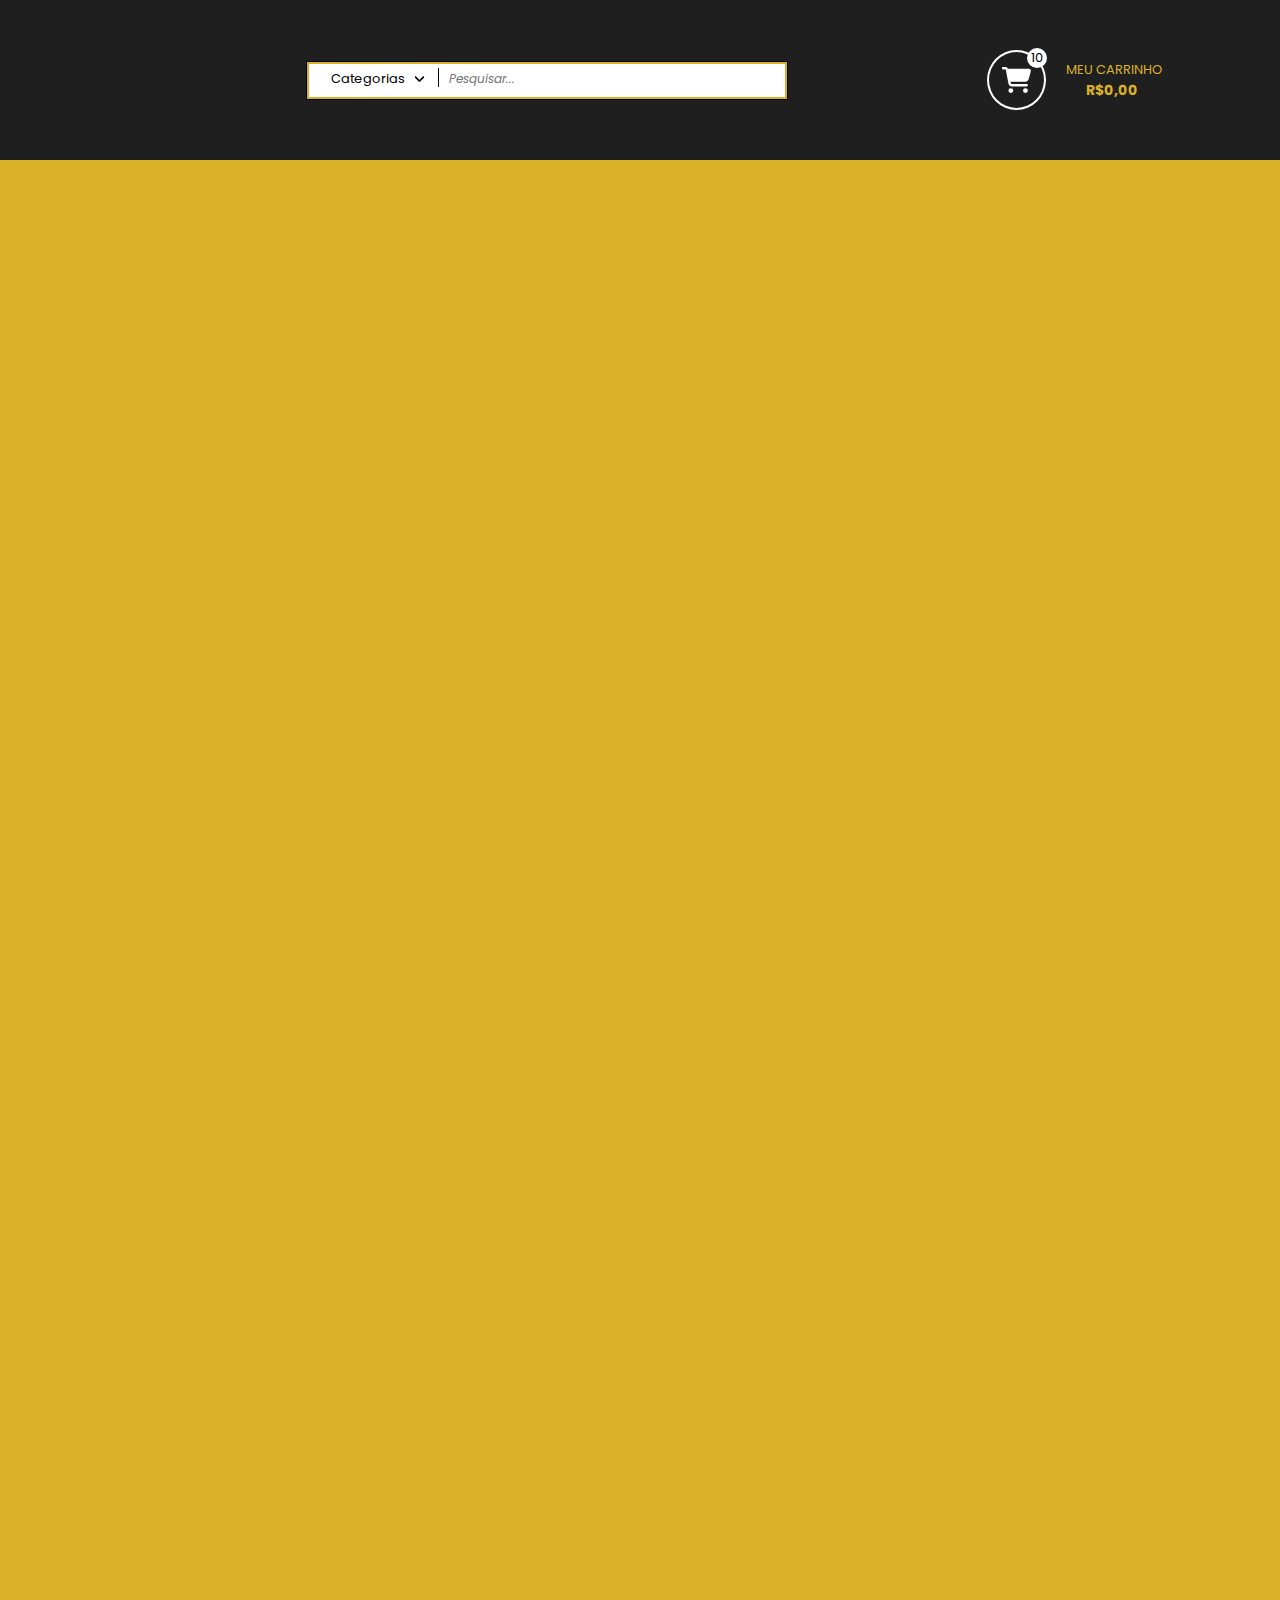
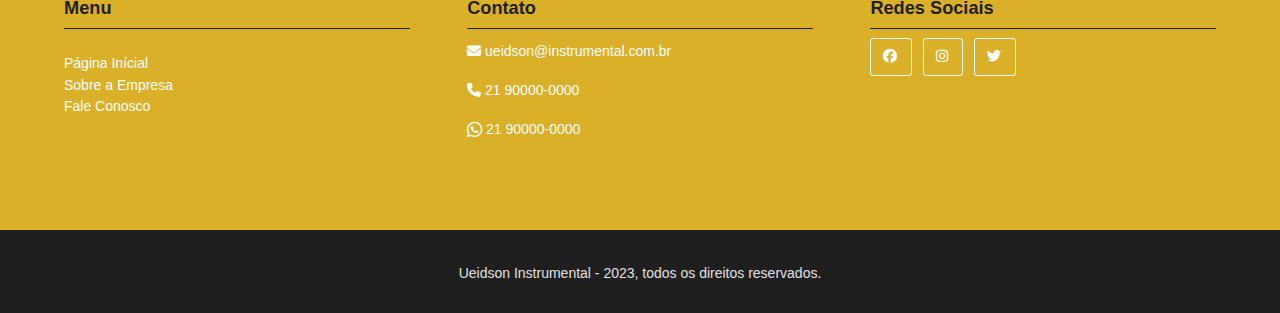
==== index.html @ 1f2bffe8 "Add files via upload" ====
<!DOCTYPE html>
<html lang="pt-BR">
<head>
    <meta charset="UTF-8">
    <meta name="viewport" content="width=device-width, initial-scale=1.0">
    <title>UEIDSON Instrumental</title>
    <link rel="stylesheet" href="navbar.css">
    <link rel="stylesheet" href="footer.css">
    <link rel="stylesheet" href="https://cdnjs.cloudflare.com/ajax/libs/font-awesome/6.4.2/css/all.min.css">

</head>
<body>

  <!-- NAVBAR -->
    <header class="container-navbar">
      <nav class="navbar">
        <ul class="navbar-container-list">
          <li class="navbar-list navbar-logo">
            <img src="/imgs/logo1.jpg" class="logo" alt="">
          </li>
          <li class="navbar-list search-navbar">
            <div class="categories">
              <span class="category">
                Categorias
                <svg xmlns="http://www.w3.org/2000/svg" height="1em" viewBox="0 0 448 512" class="arrow-down-svg"><!--! Font Awesome Free 6.4.2 by @fontawesome - https://fontawesome.com License - https://fontawesome.com/license (Commercial License) Copyright 2023 Fonticons, Inc. --><path d="M201.4 342.6c12.5 12.5 32.8 12.5 45.3 0l160-160c12.5-12.5 12.5-32.8 0-45.3s-32.8-12.5-45.3 0L224 274.7 86.6 137.4c-12.5-12.5-32.8-12.5-45.3 0s-12.5 32.8 0 45.3l160 160z"/></svg>
              </span>
              <span class="bar"></span>
            </div>
            <input type="text" class="input-search-navbar" placeholder="Pesquisar...">
            <div class="categories-dropdown">
              <ul class="container-categories-list">

              </ul>
            </div>
          </li>

          <li class="navbar-list navbar-cart">
            <div class="container-cart">
              <svg xmlns="http://www.w3.org/2000/svg" class="cart" viewBox="0 0 576 512">
                <path d="M0 24C0 10.7 10.7 0 24 0H69.5c22 0 41.5 12.8 50.6 32h411c26.3 0 45.5 25 38.6 50.4l-41 152.3c-8.5 31.4-37 53.3-69.5 53.3H170.7l5.4 28.5c2.2 11.3 12.1 19.5 23.6 19.5H488c13.3 0 24 10.7 24 24s-10.7 24-24 24H199.7c-34.6 0-64.3-24.6-70.7-58.5L77.4 54.5c-.7-3.8-4-6.5-7.9-6.5H24C10.7 48 0 37.3 0 24zM128 464a48 48 0 1 1 96 0 48 48 0 1 1 -96 0zm336-48a48 48 0 1 1 0 96 48 48 0 1 1 0-96z" fill="white" />
              </svg>

              <span class="navbar-cart-value">10</span>
            </div>
            <div class="container-text-cart">
              <span class="text-cart">MEU CARRINHO</span>
              <span class="text-value">R$0,00</span>
            </div>
          </li>

          <li class="navbar-list dropdown">
            <svg xmlns="http://www.w3.org/2000/svg" viewBox="0 0 448 512" class="burguer" >
              <path d="M0 96C0 78.3 14.3 64 32 64H416c17.7 0 32 14.3 32 32s-14.3 32-32 32H32C14.3 128 0 113.7 0 96zM0 256c0-17.7 14.3-32 32-32H416c17.7 0 32 14.3 32 32s-14.3 32-32 32H32c-17.7 0-32-14.3-32-32zM448 416c0 17.7-14.3 32-32 32H32c-17.7 0-32-14.3-32-32s14.3-32 32-32H416c17.7 0 32 14.3 32 32z" />
            </svg>

            <svg xmlns="http://www.w3.org/2000/svg" class="close" viewBox="0 0 384 512">
              <path d="M342.6 150.6c12.5-12.5 12.5-32.8 0-45.3s-32.8-12.5-45.3 0L192 210.7 86.6 105.4c-12.5-12.5-32.8-12.5-45.3 0s-12.5 32.8 0 45.3L146.7 256 41.4 361.4c-12.5 12.5-12.5 32.8 0 45.3s32.8 12.5 45.3 0L192 301.3 297.4 406.6c12.5 12.5 32.8 12.5 45.3 0s12.5-32.8 0-45.3L237.3 256 342.6 150.6z"/>
            </svg>

          </li>

          <ul class="dropdown-content">
              <li><a href="/index.html">Item 1</a></li>
              <li><a href="#">Item 2</a></li>
              <li><a href="#">Item 3</a></li>
          </ul>
        </ul>
      </nav>
    </header>

    <!-- MAIN -->
    <main></main>

    <!-- FOOTER -->

    <footer class="main_footer container">

      <div class="content">

          <div class="colfooter">

              <h3 class="titleFooter"> Menu</h3>

              <ul>

                <li><a href="#" title="Página Inícial">Página Inícial</a></li>
                <li><a href="#" title="Sobre a Empresa">Sobre a Empresa</a></li>
                <li><a href="#" title="Fale Conosco">Fale Conosco</a></li>

              </ul>

          </div><!--Col Footer 1-->

          <div class="colfooter">

             <h3 class="titleFooter"> Contato</h3>
             <p><i class="fa-solid fa-envelope"></i> ueidson@instrumental.com.br</p>
             <p><i class="fa-solid fa-phone"></i> 21 90000-0000</p>
             <p><i class="fa-brands fa-whatsapp fa-lg"></i> 21 90000-0000</p>

          </div><!--Col Footer 2-->

          <div class="colfooter">

             <h3 class="titleFooter"> Redes Sociais</h3>

             <a href="#" class="botao"><span> <i class="fa-brands fa-facebook"></i> </span></a>
             <a href="#" class="botao"><span> <i class="fa-brands fa-instagram"></i> </span></a>
             <a href="#" class="botao"><span> <i class="fa-brands fa-twitter"></i> </span></a>

          </div><!--Col Footer 3-->

          <div class="clear"></div>

      </div><!--Contant-->
      <div class="main_footer_copy">

      <p class="m-b-footer">
        Ueidson Instrumental - 2023, todos os direitos reservados.
      </p>
      </div>
  </footer>

  <script src="navbar.js"></script>
  <script src="data_navbar.js"></script>
</body>
</html>
---- navbar.css ----
@import url('https://fonts.googleapis.com/css2?family=Poppins:ital,wght@0,400;0,500;0,600;1,300&display=swap');

body {
  padding: 0;
  margin: 0;
  text-decoration: none;
  list-style: none;
  font-family: 'Poppins';
  position: relative;
  background-color: #1f1f1f;
}

body::-webkit-scrollbar {
  width: 8px; /* Largura da barra de rolagem */
}

body::-webkit-scrollbar-thumb {
  background-color: white; /* Cor do "thumb" da barra de rolagem */
  border-radius: 4px; /* Arredondamento do "thumb" */
}

body::-webkit-scrollbar-track {
  background-color: #bcbcbc; /* Cor da trilha da barra de rolagem */
}


html {
  transition: transform 0.3s ease-in-out;
}


main {
  background-color: #dab028;
  width: 100%;
  height: 150vh;
}

/*
  colors
  #dab028
  #1f1f1f
*/


.container-navbar {
  width: 100%;
  display: flex;
  background-color: #1f1f1f;
}

.navbar {
  width: 100%;
}

.navbar-container-list {
  list-style: none;
  display: flex;
  align-items: center;
  margin: 0;
  justify-content: space-around;
  padding: 15px;
  height: 130px;
}

.navbar-list {
  color: #dab028;
}

.navbar-list > a {
  text-decoration: none;
  color: #dab028;
}



/* LOGO */

.logo {
  font-size: 15px;
  cursor: pointer;
  color: #dab028;
  max-width: 150px;
  max-height: 120px;
  overflow: hidden;
}




/* SEARCH INPUT */

.input-search-navbar {
  height: 30px;
  width: 300px;
  padding: 0 36px 3px 140px;
  border: 2px solid #dab028;
  outline: 1px solid black;
  font-size: 12px;
  font-family: "Poppins";
  font-style: italic;
}

.input-search-navbar::placeholder {
  font-family: "Poppins";
  font-style: italic;
}

.search-navbar {
  display: flex;
  position: relative;
  flex-direction: column;
}

.search-navbar::after {
  content: '';
  background-image: url('/imgs/search.svg');
  padding: 10.8px;
  position: absolute;
  top: 6px;
  right: 2%;
  cursor: pointer;
  fill: rgb(109, 109, 109);
}

.input-search-navbar:focus {
  border: 2px solid black;
  outline: 1px solid #dab028;
}

.categories {
  position: absolute;
  color: black;
  display: flex;
  align-items: center;
  padding: 7px 22px 7px 14px;
  width: 95px;
  border-radius: 5px;
  font-size: 13px;
  outline: none;
  cursor: pointer;
}

.category {
  position: relative;
  display: flex;
  padding: 0 20px 0 10px;
  align-items: center;
}

.arrow-down-svg {
  position: absolute;
  top: 23%;
  right: 0;
  width: 11px;
}

.categories:hover .arrow-down-svg {
  fill: #dab028 !important; /* Cor ao passar o mouse */
}

.bar {
  position: absolute;
  color: black;
  font-weight: bold;
  padding: .5px;
  height: 18px;
  top: 20%;
  left: 100%;
  background-color: black;
}

.categories:hover .category{
  color: #dab028;
}

.categories-dropdown{
  position: absolute;
  top: 110%;
  left: 0;
  background-color: white;
  overflow: hidden;
  width: 55%;
  height: 0;
  padding: 0;
  transition: height 0.3s ease-in-out;
  box-shadow: 0 .8px 4px #1f1f1f;
  outline: none;
  border: none;
}

.categories-dropdown.open {
  display: flex;
  flex-direction: column;
  width: 55%;
  height: 300px;
  transition: height 0.3s ease-in-out ;
}

.container-categories-list {
  list-style: none;
  padding: 10px 0 10px 10px;
  height: 100%;
  overflow: auto;
  display: flex;
  flex-direction: column;
  gap: 5%;
  position: relative;
}

.categories-list {
  font-size: .8em;
}

.categories-list.no-exists {
  display: flex;
  align-items: center;
  text-decoration: none;
  color: #c8c7c7;
  font-size: 1em;
}

.categories-dropdown.noExists {
  height: 50px;
}

.categories-list a {
  display: flex;
  align-items: center;
  padding-left: 5px;
  text-decoration: none;
  color: #9e9e9e;
}

.categories-list a::before {
  content: "";
  width: 0;
  height: .5px;
  background-color: #787878;
  transform: translateY(-50%);
  transition: width 0.3s ease-in-out;
  margin-right: 5px ;
}

.categories-list a:hover::before {
  width: 1rem;
}

.container-categories-list::-webkit-scrollbar {
  width: 8px; /* Largura da barra de rolagem */
}

.container-categories-list::-webkit-scrollbar-thumb {
  background-color: #1f1f1f; /* Cor do "thumb" da barra de rolagem */
  /* border-radius: 4px; Arredondamento do "thumb" */
}

.container-categories-list::-webkit-scrollbar-track {
  background-color: #bcbcbc; /* Cor da trilha da barra de rolagem */
}




/* CART */

.navbar-cart{
  display: flex;
  align-items: center;
  position: relative;
  padding: 5px;
}

.container-cart {
  padding: 10px 10px 8px 10px;
  border: 2px solid white;
  border-radius: 50%;
  margin: 0 15px 0 0 ;
  cursor: pointer;
}

.cart {
  width: 35px;
  height: 26px;
  margin-top: 5px;
  cursor: pointer;
}

.container-text-cart {
  display: flex;
  flex-direction: column;
  align-items: center;
}

.text-cart {
  margin: 0 0 0 5px;
  font-size: 13px;
  cursor: pointer;
}

.text-value {
  font-size: 14px;
  font-weight: 700;
}

.navbar-cart-value {
  position: absolute;
  top: 3px;
  left: 45px;
  background-color: white;
  display: flex;
  justify-content: center;
  align-items: center;
  width: 20px;
  height: 20px;
  outline: none;
  border-radius: 50%;
  text-align: center;
  color: black;
  cursor: pointer;
  font-size: 13px;
}




/* DROPDOWN */

.dropdown {
  display: none;
}

.dropdown-content {
  background-color: #292929;
  font-size: 18px;
  list-style: none;
  height: 100vh;
  display: flex;
  position: absolute;
  gap: 15px;
  top: 0;
  left: 0;
  right: 0;
  margin: 0;
  flex-direction: column;
  transition: transform 0.3s ease-in-out;
  transform: translateX(-100%);
  width: 78%;
}

.dropdown-content.open {
  transform: translateX(-100%);
}


/* DROPDOWN tag <a> */

.dropdown-content > li:nth-child(1) {
  margin-top: 70px;
}

.dropdown-content li a {
  display: flex;
  align-items: center;
  padding-left: 5px;
  text-decoration: none;
  color: #dab028;
}

.dropdown-content li a::before {
  content: "";
  width: 0;
  height: 2.4px;
  background-color: #dab028;
  transform: translateY(-50%);
  transition: width 0.3s ease-in-out;
  margin-right: 5px ;
}

.dropdown-content li a:hover::before {
  width: 1rem;
}


/* ICON BURGUER */

.burguer{
  height: 25px;
  width: 28px;
  cursor: pointer;
  padding: 5px;
  fill: white;
}

.burguer:hover {
  height: 24px;
}



/* ICON CLOSE */

.close {
  cursor: pointer;
  padding: 5px;
  height: 25px;
  width: 28px;
  display: none;
  fill: white;
}

.close:hover {
  height: 27px;
}



/* NO SCROLL */

.no-scroll {
  overflow-x: hidden;
  overflow-y: hidden;
}



/* Animation Item List */

@keyframes fade-in-item {
  from {
    opacity: 0;
    transform: translateY(-10px);
  }
  to {
    opacity: 1;
    transform: translateY(0);
  }
}

.categories-list.fade-in-item {
  animation: fade-in-item 0.4s ease;
}

/* MEDIA */

/* 1100px */

@media (max-width: 1100px) {
  .input-search-navbar {
    width: 200px;
  }

  .categories-list.no-exists {
    font-size: 1em;
  }

  .categories-dropdown.noExists {
    height: 50px;
  }

}


/* 900px */

@media (max-width: 900px) {
  .input-search-navbar {
    width: 120px;
  }

  .categories-list.no-exists {
    font-size: .8rem;
  }
  .categories-dropdown.noExists {
    height: 40px;
  }

}


/* 800px */

@media (max-width: 800px) {


  .logo {
    width: 100px;
    height: 100px;
  }

  .container-cart {
    border: 1px solid white;
    border-radius: 0;
    margin-right: 0;
    padding: 0;
    transition: background 0.3s ease-in;
  }

  .container-cart:hover {
    background: #dab028;
  }

  .text-cart {
    display: none;
  }

  .cart {
    padding: 1px 6px;
    width: 25px;
    height: 25px;
    cursor: pointer;
  }

  .text-value {
    font-size: 12px;
  }



  .navbar-cart {
    display: flex;
    flex-direction: column;
    align-items: center;
    padding: 13px 0 0 0;
  }

  .navbar-cart-value {
    top: 1px;
    left: 30px;
    padding: 1px;
  }
}




/* 600px */

@media (max-width: 600px) {


body::-webkit-scrollbar {
  width: 8px; /* Largura da barra de rolagem */
  display: none;
}

body::-webkit-scrollbar-thumb {
  background-color: #1f1f1f; /* Cor do "thumb" da barra de rolagem */
  /* border-radius: 4px; Arredondamento do "thumb" */
  display: none;
}

body::-webkit-scrollbar-track {
  background-color: #bcbcbc; /* Cor da trilha da barra de rolagem */
  display: none;
}

  .cart-floating {
    display: flex;
  }

  .container-navbar {
    padding: 7% 0 0 0;
    height: 240px;
  }

  .logo {
    width: 100px;
    height: 100px;
  }

  .navbar-container-list {
    flex-wrap: wrap;
    justify-content: space-between;
  }


  /* LOGO */

  .navbar-logo {
    order: 2;
  }



  /* CART */

  .navbar-cart {
    order: 3;
  }



  /* SEARCH INPUT */

  .search-navbar {
    margin-top: 45px;
    order: 5;
    width: 100%;
    justify-content: center;
    padding: 0;
  }

  .input-search-navbar {
    width: 96.5%;
    padding: 0 0 0 2.5%;
    margin-right: 30px;
  }

  .search-navbar::after {
    content: '';
    background-image: url('/imgs/search.svg');
    padding: 10.8px;
    position: absolute;
    top: 6px;
    right: 1.6%;
    cursor: pointer;
    fill: rgb(109, 109, 109);
  }

  .categories {
    display: none;
  }

  .categories-dropdown{
    top: 105%;
    width: 70%;
    height: 0;
    padding: 0;
    box-shadow: 0 .8px 4px #1f1f1f;
  }

  .categories-dropdown.open {
    width: 70%;
    height: 220px;
  }

  .container-categories-list {
    list-style: none;
    padding: 10px 7% 3% 4%;
    height: 100%;
    overflow: auto;
    gap: 8%;
  }

  .categories-list.no-exists {
    display: flex;
    align-items: center;
    text-decoration: none;
    color: #c8c7c7;
    font-size: .8em;
    padding-left: 5px;
  }

  .categories-dropdown.noExists {
    width: 70%;
    height: 45px;
  }



  /* DROPDOWN */

  .dropdown {
    order: 1;
    display: flex;
    flex-direction: column;
  }


  .dropdown-content.open {
    display: flex;
  }
}
---- footer.css ----
/* paleta de cores: #dab028 e #1f1f1f */

footer{

  /*Resetando as configurações*/
    margin: 0;
    padding: 0;
    font-family: 'Open Sans', sans-serif;
    box-sizing: border-box;
    -moz-box-sizing: border-box;
    -webkit-box-sizing: border-box;

  }

  /*Reset basico das midias*/

.main_footer {

	background-color:#dab028;
	color:#fff;
	font-size:0.875em;
}

.main_footer .content { float:left; width:90%; margin:0 5%; padding: 5em 0; }
.container { float:left; width:100%; text-decoration:none}

.colfooter {

	width:100%;
	height:auto;
	float:left;
	margin-bottom:2em;


}

.colfooter ul        { width:100%; float:left; padding: 0;}
.colfooter ul li     { list-style: none !important; padding:0.2em 0em; }
.colfooter ul li a   { text-decoration: none; color:#ffffff; font-size:1em; }
.colfooter ul li a i { font-size:0.5em; }
.colfooter ul li a:hover { color: #1f1f1f; transition: 0.3s border ease-in;}

.colfooter .titleFooter   {

	font-family: 'Open Sans', sans-serif;
	font-size:1.3em;
	color:#1f1f1f;
	padding-bottom: 0.5em;
	margin-bottom:0.5em;
	border-bottom:1px #1f1f1f solid;
    text-decoration: none;
}


.colfooter p  { font-family: 'Open Sans', sans-serif; color:#ffffff; font-size:1em; height:25px;}

.botao{

  padding: 10px 12px;
  color: #fff;
  font-family: 'open_sansregular';
  letter-spacing:2px;
  text-align: center;
  position: relative;
  text-decoration: none;
  display:inline-block;
  margin-right:7px;

}
.botao::before {

  content: '';
  position: absolute;
  bottom: 50%;
  left: 0px;
  width: 100%;
  height: 1px;
  background: #dab028;
  display: block;
  -webkit-transform-origin: left top;
  -ms-transform-origin: left top;
  transform-origin: left top;
  -webkit-transform: scale(0, 1);
  -ms-transform: scale(0, 1);
  transform: scale(0, 1);
  -webkit-transition: transform 0.4s cubic-bezier(1, 0, 0, 1);
  transition: transform 0.4s cubic-bezier(1, 0, 0, 1)
}
.botao:hover::before {

  -webkit-transform-origin: right top;
  -ms-transform-origin: right top;
  transform-origin: right top;
  -webkit-transform: scale(1, 1);
  -ms-transform: scale(1, 1);
  transform: scale(1, 1)
}
.botao{

    font-size:1em;
    color:#ffffff;
    text-align:center;
    font-family:'open_sansregular';
    border:1px solid #ffffff;
    border-radius:3px;
    overflow: hidden!important;
    -webkit-transition: all .4s ease-in-out;
    -moz-transition: all .4s ease-in-out;
    -o-transition: all .4s ease-in-out;
    transition: all .4s ease-in-out;
    background: transparent!important;
    z-index:10;

}
.botao:hover{

    border: 1px solid #262626;
    color: #dab028!important;
}
.botao::before {
    content: '';
    width: 0%;
    height: 100%;
    display: block;
    background: #262626;
    position: absolute;
    -ms-transform: skewX(-15deg);
    -webkit-transform: skewX(-15deg);
    transform: skewX(-15deg);
    left: -10%;
    opacity: 1;
    top: 0;
    z-index: -12;
    -moz-transition: all .7s cubic-bezier(0.77, 0, 0.175, 1);
    -o-transition: all .7s cubic-bezier(0.77, 0, 0.175, 1);
    -webkit-transition: all .7s cubic-bezier(0.77, 0, 0.175, 1);
    transition: all .7s cubic-bezier(0.77, 0, 0.175, 1);
    box-shadow:2px 0px 14px rgba(0,0,0,.6);
}
.botao::after {

    content: '';
    width: 0%;
    height: 100%;
    display: block;
    background: #e3c86f;
    position: absolute;
    -ms-transform: skewX(-15deg);
    -webkit-transform: skewX(-15deg);
    transform: skewX(-15deg);
    left: -10%;
    opacity: 0;
    top: 0;
    z-index: -15;
    -webkit-transition: all .94s cubic-bezier(.2,.95,.57,.99);
    -moz-transition: all .4s cubic-bezier(.2,.95,.57,.99);
    -o-transition: all .4s cubic-bezier(.2,.95,.57,.99);
    transition: all .4s cubic-bezier(.2,.95,.57,.99);
    box-shadow: 2px 0px 14px rgba(0,0,0,.6);
}
.botao:hover::before, .botao:hover::before{

    opacity:1;
    width: 120%;

}
.botao:hover::after, .botao:hover::after{

    opacity:1;
    width: 150%;

}

.main_footer_copy { background-color:#1f1f1f; width:100%; float:left; text-align:center; padding:1.5em 0em; }
.main_footer_copy p { font-family: 'Open Sans', sans-serif; font-size:1em; color:#e1e0e0; height:20px; }
.main_footer_copy .m-b-footer   { margin-bottom:0.5em; }




/*Responsivo*/
/*768PX BREAKPOINT*/
@media (min-width:48em){

.colfooter  { width:30%; margin-right:5%; margin-bottom:0; }
.colfooter:nth-of-type(3n+0){ margin-right:0; border-right:0;}

}
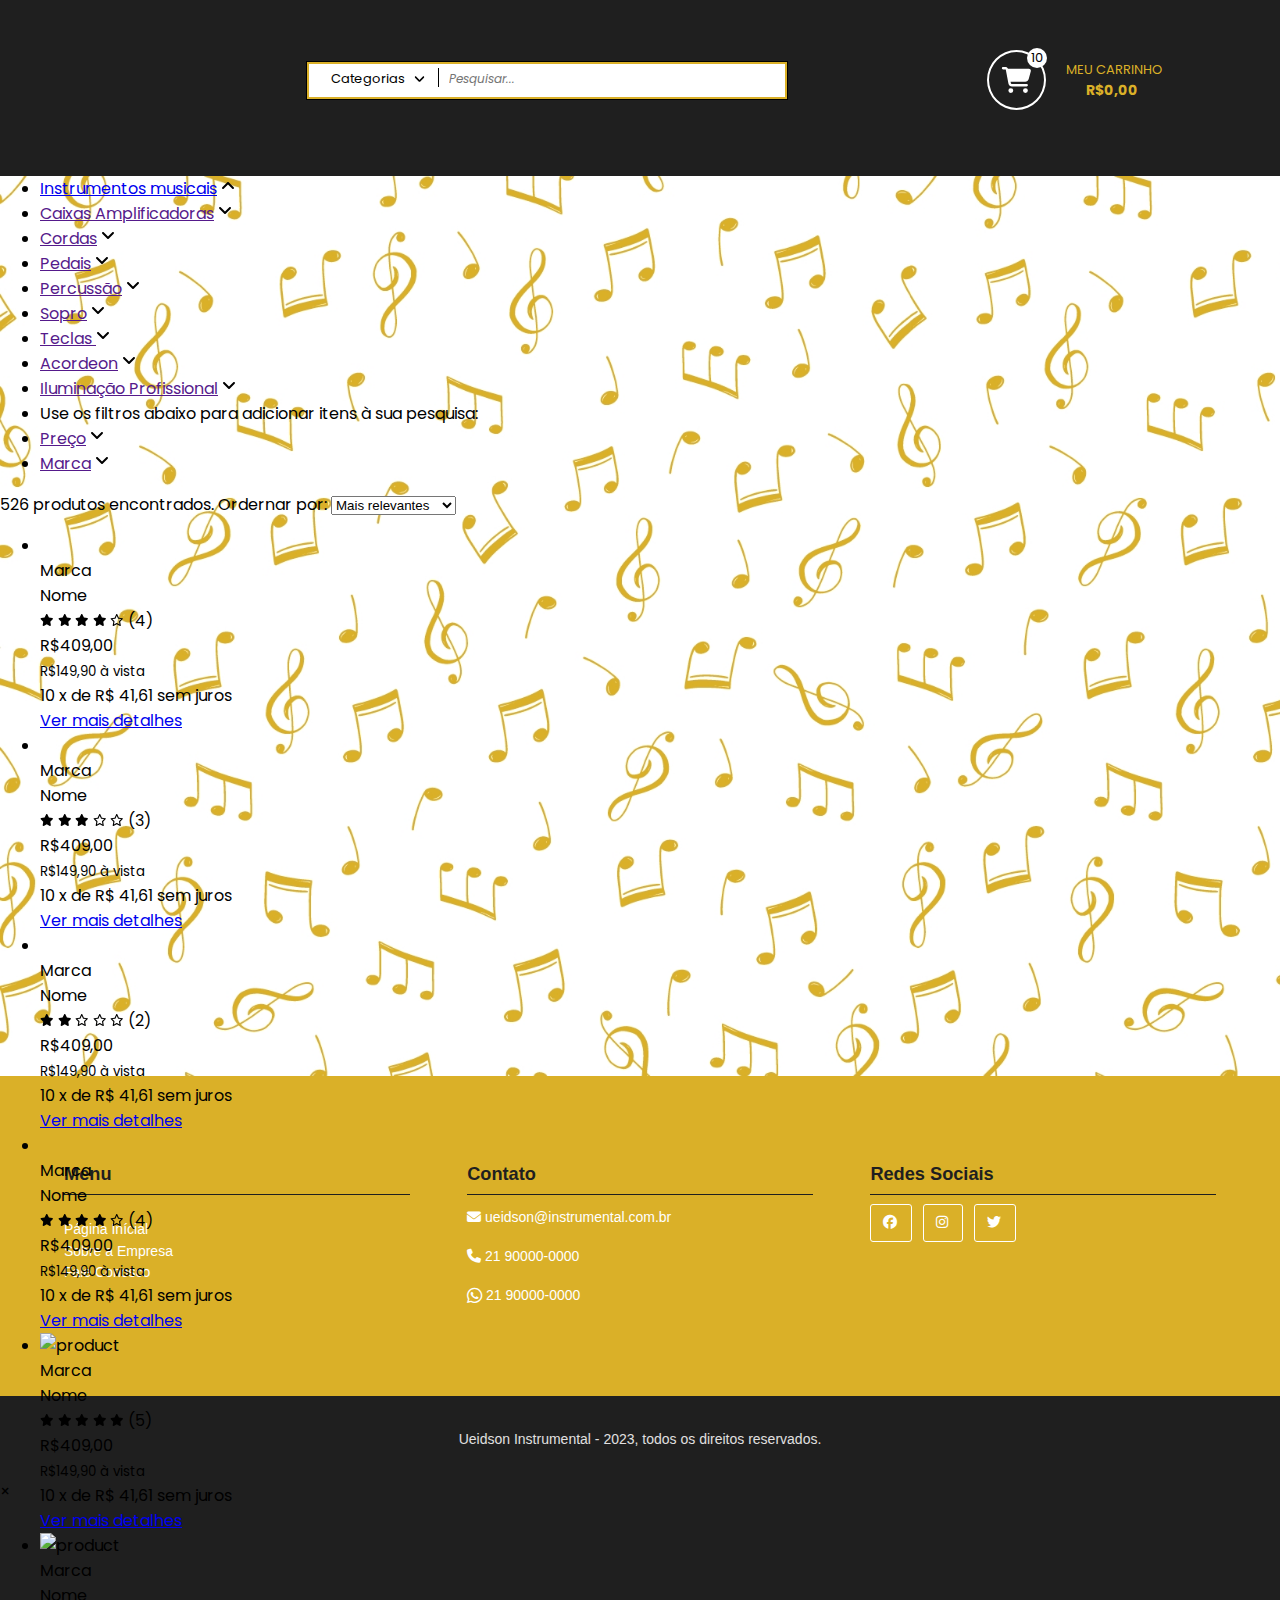
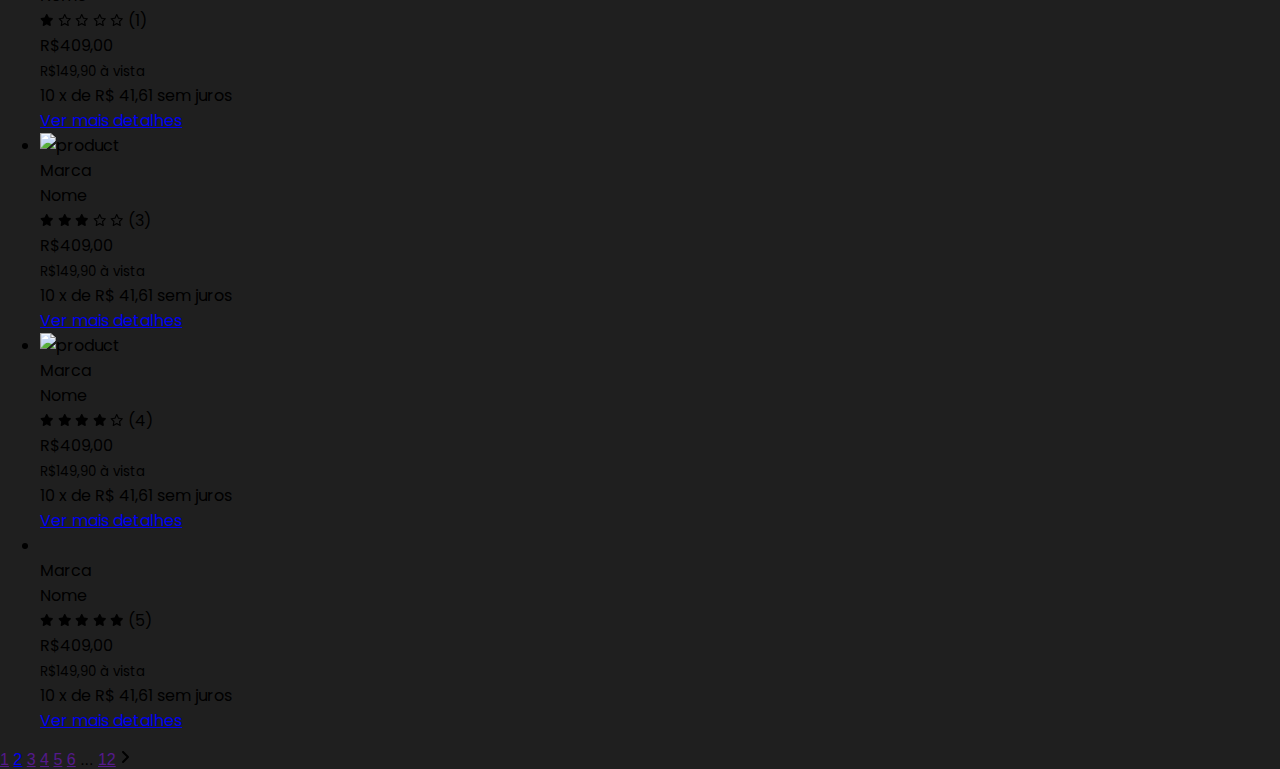
==== commit c4dbd1a3: "Update index.html" ====
--- a/index.html
+++ b/index.html
@@ -6,8 +6,9 @@
     <title>UEIDSON Instrumental</title>
     <link rel="stylesheet" href="navbar.css">
     <link rel="stylesheet" href="footer.css">
+    <link rel="stylesheet" href="cards.css">
     <link rel="stylesheet" href="https://cdnjs.cloudflare.com/ajax/libs/font-awesome/6.4.2/css/all.min.css">
-
+    <link rel="stylesheet" href="index.css">
 </head>
 <body>
 
@@ -22,24 +23,21 @@
             <div class="categories">
               <span class="category">
                 Categorias
-                <svg xmlns="http://www.w3.org/2000/svg" height="1em" viewBox="0 0 448 512" class="arrow-down-svg"><!--! Font Awesome Free 6.4.2 by @fontawesome - https://fontawesome.com License - https://fontawesome.com/license (Commercial License) Copyright 2023 Fonticons, Inc. --><path d="M201.4 342.6c12.5 12.5 32.8 12.5 45.3 0l160-160c12.5-12.5 12.5-32.8 0-45.3s-32.8-12.5-45.3 0L224 274.7 86.6 137.4c-12.5-12.5-32.8-12.5-45.3 0s-12.5 32.8 0 45.3l160 160z"/></svg>
+                <svg xmlns="http://www.w3.org/2000/svg" height="1em" viewBox="0 0 448 512" class="arrow-down-svg"><path d="M201.4 342.6c12.5 12.5 32.8 12.5 45.3 0l160-160c12.5-12.5 12.5-32.8 0-45.3s-32.8-12.5-45.3 0L224 274.7 86.6 137.4c-12.5-12.5-32.8-12.5-45.3 0s-12.5 32.8 0 45.3l160 160z"/></svg>
               </span>
               <span class="bar"></span>
             </div>
             <input type="text" class="input-search-navbar" placeholder="Pesquisar...">
             <div class="categories-dropdown">
               <ul class="container-categories-list">
-
               </ul>
             </div>
           </li>
-
           <li class="navbar-list navbar-cart">
             <div class="container-cart">
               <svg xmlns="http://www.w3.org/2000/svg" class="cart" viewBox="0 0 576 512">
                 <path d="M0 24C0 10.7 10.7 0 24 0H69.5c22 0 41.5 12.8 50.6 32h411c26.3 0 45.5 25 38.6 50.4l-41 152.3c-8.5 31.4-37 53.3-69.5 53.3H170.7l5.4 28.5c2.2 11.3 12.1 19.5 23.6 19.5H488c13.3 0 24 10.7 24 24s-10.7 24-24 24H199.7c-34.6 0-64.3-24.6-70.7-58.5L77.4 54.5c-.7-3.8-4-6.5-7.9-6.5H24C10.7 48 0 37.3 0 24zM128 464a48 48 0 1 1 96 0 48 48 0 1 1 -96 0zm336-48a48 48 0 1 1 0 96 48 48 0 1 1 0-96z" fill="white" />
               </svg>
-
               <span class="navbar-cart-value">10</span>
             </div>
             <div class="container-text-cart">
@@ -47,18 +45,14 @@
               <span class="text-value">R$0,00</span>
             </div>
           </li>
-
           <li class="navbar-list dropdown">
             <svg xmlns="http://www.w3.org/2000/svg" viewBox="0 0 448 512" class="burguer" >
               <path d="M0 96C0 78.3 14.3 64 32 64H416c17.7 0 32 14.3 32 32s-14.3 32-32 32H32C14.3 128 0 113.7 0 96zM0 256c0-17.7 14.3-32 32-32H416c17.7 0 32 14.3 32 32s-14.3 32-32 32H32c-17.7 0-32-14.3-32-32zM448 416c0 17.7-14.3 32-32 32H32c-17.7 0-32-14.3-32-32s14.3-32 32-32H416c17.7 0 32 14.3 32 32z" />
             </svg>
-
             <svg xmlns="http://www.w3.org/2000/svg" class="close" viewBox="0 0 384 512">
               <path d="M342.6 150.6c12.5-12.5 12.5-32.8 0-45.3s-32.8-12.5-45.3 0L192 210.7 86.6 105.4c-12.5-12.5-32.8-12.5-45.3 0s-12.5 32.8 0 45.3L146.7 256 41.4 361.4c-12.5 12.5-12.5 32.8 0 45.3s32.8 12.5 45.3 0L192 301.3 297.4 406.6c12.5 12.5 32.8 12.5 45.3 0s12.5-32.8 0-45.3L237.3 256 342.6 150.6z"/>
             </svg>
-
           </li>
-
           <ul class="dropdown-content">
               <li><a href="/index.html">Item 1</a></li>
               <li><a href="#">Item 2</a></li>
@@ -68,11 +62,396 @@
       </nav>
     </header>
 
-    <!-- MAIN -->
-    <main></main>
-
+
+    
+    <!-- MAIN ---->
+    <seciton class="container-cards">
+      <main class="content-cards">
+        <div class="container-categories-cards">
+          <ul class="list-categories-cards">
+            <li class="categories-cards">
+              <a href="#" class="categories-top">Instrumentos musicais</a>
+              <span>
+                <svg xmlns="http://www.w3.org/2000/svg" height="1em" viewBox="0 0 448 512"><!--! Font Awesome Free 6.4.2 by @fontawesome - https://fontawesome.com License - https://fontawesome.com/license (Commercial License) Copyright 2023 Fonticons, Inc. --><path d="M201.4 137.4c12.5-12.5 32.8-12.5 45.3 0l160 160c12.5 12.5 12.5 32.8 0 45.3s-32.8 12.5-45.3 0L224 205.3 86.6 342.6c-12.5 12.5-32.8 12.5-45.3 0s-12.5-32.8 0-45.3l160-160z"/></svg>            </li>
+            <li class="categories-cards">
+              <a href="">Caixas Amplificadoras</a>
+              <span>
+                <svg xmlns="http://www.w3.org/2000/svg" height="1em" viewBox="0 0 448 512"><path d="M201.4 342.6c12.5 12.5 32.8 12.5 45.3 0l160-160c12.5-12.5 12.5-32.8 0-45.3s-32.8-12.5-45.3 0L224 274.7 86.6 137.4c-12.5-12.5-32.8-12.5-45.3 0s-12.5 32.8 0 45.3l160 160z"/></svg>
+              </span>
+            </li>
+            <li class="categories-cards">
+              <a href="">Cordas</a>
+              <span>
+                <svg xmlns="http://www.w3.org/2000/svg" height="1em" viewBox="0 0 448 512"><path d="M201.4 342.6c12.5 12.5 32.8 12.5 45.3 0l160-160c12.5-12.5 12.5-32.8 0-45.3s-32.8-12.5-45.3 0L224 274.7 86.6 137.4c-12.5-12.5-32.8-12.5-45.3 0s-12.5 32.8 0 45.3l160 160z"/></svg>
+              </span>
+            </li>
+            <li class="categories-cards">
+              <a href="">Pedais</a>
+              <span>
+                <svg xmlns="http://www.w3.org/2000/svg" height="1em" viewBox="0 0 448 512"><path d="M201.4 342.6c12.5 12.5 32.8 12.5 45.3 0l160-160c12.5-12.5 12.5-32.8 0-45.3s-32.8-12.5-45.3 0L224 274.7 86.6 137.4c-12.5-12.5-32.8-12.5-45.3 0s-12.5 32.8 0 45.3l160 160z"/></svg>
+              </span>
+            </li>
+            <li class="categories-cards">
+              <a href="">Percussão</a>
+              <span>
+                <svg xmlns="http://www.w3.org/2000/svg" height="1em" viewBox="0 0 448 512"><path d="M201.4 342.6c12.5 12.5 32.8 12.5 45.3 0l160-160c12.5-12.5 12.5-32.8 0-45.3s-32.8-12.5-45.3 0L224 274.7 86.6 137.4c-12.5-12.5-32.8-12.5-45.3 0s-12.5 32.8 0 45.3l160 160z"/></svg>
+              </span>
+            </li>
+            <li class="categories-cards">
+              <a href="">Sopro</a>
+              <span>
+                <svg xmlns="http://www.w3.org/2000/svg" height="1em" viewBox="0 0 448 512"><path d="M201.4 342.6c12.5 12.5 32.8 12.5 45.3 0l160-160c12.5-12.5 12.5-32.8 0-45.3s-32.8-12.5-45.3 0L224 274.7 86.6 137.4c-12.5-12.5-32.8-12.5-45.3 0s-12.5 32.8 0 45.3l160 160z"/></svg>
+              </span>
+            </li>
+            <li class="categories-cards">
+              <a href="">Teclas </a>
+              <span>
+                <svg xmlns="http://www.w3.org/2000/svg" height="1em" viewBox="0 0 448 512"><path d="M201.4 342.6c12.5 12.5 32.8 12.5 45.3 0l160-160c12.5-12.5 12.5-32.8 0-45.3s-32.8-12.5-45.3 0L224 274.7 86.6 137.4c-12.5-12.5-32.8-12.5-45.3 0s-12.5 32.8 0 45.3l160 160z"/></svg>
+              </span>
+            </li>
+            <li class="categories-cards">
+              <a href="">Acordeon</a>
+              <span>
+                <svg xmlns="http://www.w3.org/2000/svg" height="1em" viewBox="0 0 448 512"><path d="M201.4 342.6c12.5 12.5 32.8 12.5 45.3 0l160-160c12.5-12.5 12.5-32.8 0-45.3s-32.8-12.5-45.3 0L224 274.7 86.6 137.4c-12.5-12.5-32.8-12.5-45.3 0s-12.5 32.8 0 45.3l160 160z"/></svg>
+              </span>
+            </li>
+            <li class="categories-cards">
+              <a href="">Iluminação Profissional</a>
+              <span>
+                <svg xmlns="http://www.w3.org/2000/svg" height="1em" viewBox="0 0 448 512"><path d="M201.4 342.6c12.5 12.5 32.8 12.5 45.3 0l160-160c12.5-12.5 12.5-32.8 0-45.3s-32.8-12.5-45.3 0L224 274.7 86.6 137.4c-12.5-12.5-32.8-12.5-45.3 0s-12.5 32.8 0 45.3l160 160z"/></svg>
+              </span>
+            </li>
+            <li class="categories-cards text-filter">
+              Use os filtros abaixo para adicionar itens à sua pesquisa:
+            </li>
+            <li class="categories-cards cards-filter">
+              <a href="">Preço</a>
+              <span>
+                <svg xmlns="http://www.w3.org/2000/svg" height="1em" viewBox="0 0 448 512"><path d="M201.4 342.6c12.5 12.5 32.8 12.5 45.3 0l160-160c12.5-12.5 12.5-32.8 0-45.3s-32.8-12.5-45.3 0L224 274.7 86.6 137.4c-12.5-12.5-32.8-12.5-45.3 0s-12.5 32.8 0 45.3l160 160z"/></svg>
+              </span>
+            </li>
+            <li class="categories-cards cards-filter">
+              <a href="">Marca</a>
+              <span>
+                <svg xmlns="http://www.w3.org/2000/svg" height="1em" viewBox="0 0 448 512"><path d="M201.4 342.6c12.5 12.5 32.8 12.5 45.3 0l160-160c12.5-12.5 12.5-32.8 0-45.3s-32.8-12.5-45.3 0L224 274.7 86.6 137.4c-12.5-12.5-32.8-12.5-45.3 0s-12.5 32.8 0 45.3l160 160z"/></svg>
+              </span>
+            </li>
+          </ul>
+        </div>
+        <div class="cards">
+          <header class="product-count-order">
+            <span class="count">526 produtos encontrados.</span>
+            <span class="order">
+              <span>Ordernar por:</span>
+              <select name="" id="">
+                <option value="">Mais relevantes</option>
+                <option value="">Mais caros</option>
+                <option value="">Mais barato</option>
+                <option value="">Nome do produto</option>
+              </select>
+            </span>
+          </header>
+          <ul class="product-info">
+            <li class="product-list">
+              <div class="product product-image">
+                <img src="/violao.jpg" alt="">
+              </div>
+              <div class="info">
+                <div class="product product-brand">Marca</div>
+                <div class="product product-name">Nome</div>
+                <div class="product product-feedback">
+                  <span class="feedback">
+                    <svg xmlns="http://www.w3.org/2000/svg" height="12px" viewBox="0 0 576 512"><path d="M316.9 18C311.6 7 300.4 0 288.1 0s-23.4 7-28.8 18L195 150.3 51.4 171.5c-12 1.8-22 10.2-25.7 21.7s-.7 24.2 7.9 32.7L137.8 329 113.2 474.7c-2 12 3 24.2 12.9 31.3s23 8 33.8 2.3l128.3-68.5 128.3 68.5c10.8 5.7 23.9 4.9 33.8-2.3s14.9-19.3 12.9-31.3L438.5 329 542.7 225.9c8.6-8.5 11.7-21.2 7.9-32.7s-13.7-19.9-25.7-21.7L381.2 150.3 316.9 18z"/></svg>
+                    <svg xmlns="http://www.w3.org/2000/svg" height="12px" viewBox="0 0 576 512"><path d="M316.9 18C311.6 7 300.4 0 288.1 0s-23.4 7-28.8 18L195 150.3 51.4 171.5c-12 1.8-22 10.2-25.7 21.7s-.7 24.2 7.9 32.7L137.8 329 113.2 474.7c-2 12 3 24.2 12.9 31.3s23 8 33.8 2.3l128.3-68.5 128.3 68.5c10.8 5.7 23.9 4.9 33.8-2.3s14.9-19.3 12.9-31.3L438.5 329 542.7 225.9c8.6-8.5 11.7-21.2 7.9-32.7s-13.7-19.9-25.7-21.7L381.2 150.3 316.9 18z"/></svg>
+                    <svg xmlns="http://www.w3.org/2000/svg" height="12px" viewBox="0 0 576 512"><path d="M316.9 18C311.6 7 300.4 0 288.1 0s-23.4 7-28.8 18L195 150.3 51.4 171.5c-12 1.8-22 10.2-25.7 21.7s-.7 24.2 7.9 32.7L137.8 329 113.2 474.7c-2 12 3 24.2 12.9 31.3s23 8 33.8 2.3l128.3-68.5 128.3 68.5c10.8 5.7 23.9 4.9 33.8-2.3s14.9-19.3 12.9-31.3L438.5 329 542.7 225.9c8.6-8.5 11.7-21.2 7.9-32.7s-13.7-19.9-25.7-21.7L381.2 150.3 316.9 18z"/></svg>
+                    <svg xmlns="http://www.w3.org/2000/svg" height="12px" viewBox="0 0 576 512"><path d="M316.9 18C311.6 7 300.4 0 288.1 0s-23.4 7-28.8 18L195 150.3 51.4 171.5c-12 1.8-22 10.2-25.7 21.7s-.7 24.2 7.9 32.7L137.8 329 113.2 474.7c-2 12 3 24.2 12.9 31.3s23 8 33.8 2.3l128.3-68.5 128.3 68.5c10.8 5.7 23.9 4.9 33.8-2.3s14.9-19.3 12.9-31.3L438.5 329 542.7 225.9c8.6-8.5 11.7-21.2 7.9-32.7s-13.7-19.9-25.7-21.7L381.2 150.3 316.9 18z"/></svg>
+                    <svg xmlns="http://www.w3.org/2000/svg" height="12px" viewBox="0 0 576 512"><path d="M287.9 0c9.2 0 17.6 5.2 21.6 13.5l68.6 141.3 153.2 22.6c9 1.3 16.5 7.6 19.3 16.3s.5 18.1-5.9 24.5L433.6 328.4l26.2 155.6c1.5 9-2.2 18.1-9.6 23.5s-17.3 6-25.3 1.7l-137-73.2L151 509.1c-8.1 4.3-17.9 3.7-25.3-1.7s-11.2-14.5-9.7-23.5l26.2-155.6L31.1 218.2c-6.5-6.4-8.7-15.9-5.9-24.5s10.3-14.9 19.3-16.3l153.2-22.6L266.3 13.5C270.4 5.2 278.7 0 287.9 0zm0 79L235.4 187.2c-3.5 7.1-10.2 12.1-18.1 13.3L99 217.9 184.9 303c5.5 5.5 8.1 13.3 6.8 21L171.4 443.7l105.2-56.2c7.1-3.8 15.6-3.8 22.6 0l105.2 56.2L384.2 324.1c-1.3-7.7 1.2-15.5 6.8-21l85.9-85.1L358.6 200.5c-7.8-1.2-14.6-6.1-18.1-13.3L287.9 79z"/></svg>
+                  </span>
+                  <span>(4)</span>
+                </div>
+                <div class="product product-discount">R$409,00</div>
+                <small class="product product-price">
+                  <span>R$149,90</span> à vista
+                </small>
+                <div class="product product-parcels">
+                  10 x de <span>R$ 41,61</span> <span>sem juros</span>
+                </div>
+                <div class="container-product-button">
+                  <a href="#" class="product-button">Ver mais detalhes</a>
+                </div>
+              </div>
+            </li>
+            <li class="product-list">
+              <div class="product product-image">
+                <img src="/violao.jpg" alt="">
+              </div>
+              <div class="info">
+                <div class="product product-brand">Marca</div>
+                <div class="product product-name">Nome</div>
+                <div class="product product-feedback">
+                  <span class="feedback">
+                    <svg xmlns="http://www.w3.org/2000/svg" height="12px" viewBox="0 0 576 512"><path d="M316.9 18C311.6 7 300.4 0 288.1 0s-23.4 7-28.8 18L195 150.3 51.4 171.5c-12 1.8-22 10.2-25.7 21.7s-.7 24.2 7.9 32.7L137.8 329 113.2 474.7c-2 12 3 24.2 12.9 31.3s23 8 33.8 2.3l128.3-68.5 128.3 68.5c10.8 5.7 23.9 4.9 33.8-2.3s14.9-19.3 12.9-31.3L438.5 329 542.7 225.9c8.6-8.5 11.7-21.2 7.9-32.7s-13.7-19.9-25.7-21.7L381.2 150.3 316.9 18z"/></svg>
+                    <svg xmlns="http://www.w3.org/2000/svg" height="12px" viewBox="0 0 576 512"><path d="M316.9 18C311.6 7 300.4 0 288.1 0s-23.4 7-28.8 18L195 150.3 51.4 171.5c-12 1.8-22 10.2-25.7 21.7s-.7 24.2 7.9 32.7L137.8 329 113.2 474.7c-2 12 3 24.2 12.9 31.3s23 8 33.8 2.3l128.3-68.5 128.3 68.5c10.8 5.7 23.9 4.9 33.8-2.3s14.9-19.3 12.9-31.3L438.5 329 542.7 225.9c8.6-8.5 11.7-21.2 7.9-32.7s-13.7-19.9-25.7-21.7L381.2 150.3 316.9 18z"/></svg>
+                    <svg xmlns="http://www.w3.org/2000/svg" height="12px" viewBox="0 0 576 512"><path d="M316.9 18C311.6 7 300.4 0 288.1 0s-23.4 7-28.8 18L195 150.3 51.4 171.5c-12 1.8-22 10.2-25.7 21.7s-.7 24.2 7.9 32.7L137.8 329 113.2 474.7c-2 12 3 24.2 12.9 31.3s23 8 33.8 2.3l128.3-68.5 128.3 68.5c10.8 5.7 23.9 4.9 33.8-2.3s14.9-19.3 12.9-31.3L438.5 329 542.7 225.9c8.6-8.5 11.7-21.2 7.9-32.7s-13.7-19.9-25.7-21.7L381.2 150.3 316.9 18z"/></svg>
+                    <svg xmlns="http://www.w3.org/2000/svg" height="12px" viewBox="0 0 576 512"><path d="M287.9 0c9.2 0 17.6 5.2 21.6 13.5l68.6 141.3 153.2 22.6c9 1.3 16.5 7.6 19.3 16.3s.5 18.1-5.9 24.5L433.6 328.4l26.2 155.6c1.5 9-2.2 18.1-9.6 23.5s-17.3 6-25.3 1.7l-137-73.2L151 509.1c-8.1 4.3-17.9 3.7-25.3-1.7s-11.2-14.5-9.7-23.5l26.2-155.6L31.1 218.2c-6.5-6.4-8.7-15.9-5.9-24.5s10.3-14.9 19.3-16.3l153.2-22.6L266.3 13.5C270.4 5.2 278.7 0 287.9 0zm0 79L235.4 187.2c-3.5 7.1-10.2 12.1-18.1 13.3L99 217.9 184.9 303c5.5 5.5 8.1 13.3 6.8 21L171.4 443.7l105.2-56.2c7.1-3.8 15.6-3.8 22.6 0l105.2 56.2L384.2 324.1c-1.3-7.7 1.2-15.5 6.8-21l85.9-85.1L358.6 200.5c-7.8-1.2-14.6-6.1-18.1-13.3L287.9 79z"/></svg>
+                    <svg xmlns="http://www.w3.org/2000/svg" height="12px" viewBox="0 0 576 512"><path d="M287.9 0c9.2 0 17.6 5.2 21.6 13.5l68.6 141.3 153.2 22.6c9 1.3 16.5 7.6 19.3 16.3s.5 18.1-5.9 24.5L433.6 328.4l26.2 155.6c1.5 9-2.2 18.1-9.6 23.5s-17.3 6-25.3 1.7l-137-73.2L151 509.1c-8.1 4.3-17.9 3.7-25.3-1.7s-11.2-14.5-9.7-23.5l26.2-155.6L31.1 218.2c-6.5-6.4-8.7-15.9-5.9-24.5s10.3-14.9 19.3-16.3l153.2-22.6L266.3 13.5C270.4 5.2 278.7 0 287.9 0zm0 79L235.4 187.2c-3.5 7.1-10.2 12.1-18.1 13.3L99 217.9 184.9 303c5.5 5.5 8.1 13.3 6.8 21L171.4 443.7l105.2-56.2c7.1-3.8 15.6-3.8 22.6 0l105.2 56.2L384.2 324.1c-1.3-7.7 1.2-15.5 6.8-21l85.9-85.1L358.6 200.5c-7.8-1.2-14.6-6.1-18.1-13.3L287.9 79z"/></svg>
+                  </span>
+                  <span>(3)</span>
+                </div>
+                <div class="product product-discount">R$409,00</div>
+                <small class="product product-price">
+                  <span>R$149,90</span> à vista
+                </small>
+                <div class="product product-parcels">
+                  10 x de <span>R$ 41,61</span> <span>sem juros</span>
+                </div>
+                <div class="container-product-button">
+                  <a href="#" class="product-button">Ver mais detalhes</a>
+                </div>
+              </div>
+            </li>
+            <li class="product-list">
+              <div class="product product-image">
+                <img src="/violao.jpg" alt="">
+              </div>
+              <div class="info">
+                <div class="product product-brand">Marca</div>
+                <div class="product product-name">Nome</div>
+                <div class="product product-feedback">
+                  <span class="feedback">
+                    <svg xmlns="http://www.w3.org/2000/svg" height="12px" viewBox="0 0 576 512"><path d="M316.9 18C311.6 7 300.4 0 288.1 0s-23.4 7-28.8 18L195 150.3 51.4 171.5c-12 1.8-22 10.2-25.7 21.7s-.7 24.2 7.9 32.7L137.8 329 113.2 474.7c-2 12 3 24.2 12.9 31.3s23 8 33.8 2.3l128.3-68.5 128.3 68.5c10.8 5.7 23.9 4.9 33.8-2.3s14.9-19.3 12.9-31.3L438.5 329 542.7 225.9c8.6-8.5 11.7-21.2 7.9-32.7s-13.7-19.9-25.7-21.7L381.2 150.3 316.9 18z"/></svg>
+                    <svg xmlns="http://www.w3.org/2000/svg" height="12px" viewBox="0 0 576 512"><path d="M316.9 18C311.6 7 300.4 0 288.1 0s-23.4 7-28.8 18L195 150.3 51.4 171.5c-12 1.8-22 10.2-25.7 21.7s-.7 24.2 7.9 32.7L137.8 329 113.2 474.7c-2 12 3 24.2 12.9 31.3s23 8 33.8 2.3l128.3-68.5 128.3 68.5c10.8 5.7 23.9 4.9 33.8-2.3s14.9-19.3 12.9-31.3L438.5 329 542.7 225.9c8.6-8.5 11.7-21.2 7.9-32.7s-13.7-19.9-25.7-21.7L381.2 150.3 316.9 18z"/></svg>
+                    <svg xmlns="http://www.w3.org/2000/svg" height="12px" viewBox="0 0 576 512"><path d="M287.9 0c9.2 0 17.6 5.2 21.6 13.5l68.6 141.3 153.2 22.6c9 1.3 16.5 7.6 19.3 16.3s.5 18.1-5.9 24.5L433.6 328.4l26.2 155.6c1.5 9-2.2 18.1-9.6 23.5s-17.3 6-25.3 1.7l-137-73.2L151 509.1c-8.1 4.3-17.9 3.7-25.3-1.7s-11.2-14.5-9.7-23.5l26.2-155.6L31.1 218.2c-6.5-6.4-8.7-15.9-5.9-24.5s10.3-14.9 19.3-16.3l153.2-22.6L266.3 13.5C270.4 5.2 278.7 0 287.9 0zm0 79L235.4 187.2c-3.5 7.1-10.2 12.1-18.1 13.3L99 217.9 184.9 303c5.5 5.5 8.1 13.3 6.8 21L171.4 443.7l105.2-56.2c7.1-3.8 15.6-3.8 22.6 0l105.2 56.2L384.2 324.1c-1.3-7.7 1.2-15.5 6.8-21l85.9-85.1L358.6 200.5c-7.8-1.2-14.6-6.1-18.1-13.3L287.9 79z"/></svg>
+                    <svg xmlns="http://www.w3.org/2000/svg" height="12px" viewBox="0 0 576 512"><path d="M287.9 0c9.2 0 17.6 5.2 21.6 13.5l68.6 141.3 153.2 22.6c9 1.3 16.5 7.6 19.3 16.3s.5 18.1-5.9 24.5L433.6 328.4l26.2 155.6c1.5 9-2.2 18.1-9.6 23.5s-17.3 6-25.3 1.7l-137-73.2L151 509.1c-8.1 4.3-17.9 3.7-25.3-1.7s-11.2-14.5-9.7-23.5l26.2-155.6L31.1 218.2c-6.5-6.4-8.7-15.9-5.9-24.5s10.3-14.9 19.3-16.3l153.2-22.6L266.3 13.5C270.4 5.2 278.7 0 287.9 0zm0 79L235.4 187.2c-3.5 7.1-10.2 12.1-18.1 13.3L99 217.9 184.9 303c5.5 5.5 8.1 13.3 6.8 21L171.4 443.7l105.2-56.2c7.1-3.8 15.6-3.8 22.6 0l105.2 56.2L384.2 324.1c-1.3-7.7 1.2-15.5 6.8-21l85.9-85.1L358.6 200.5c-7.8-1.2-14.6-6.1-18.1-13.3L287.9 79z"/></svg>
+                    <svg xmlns="http://www.w3.org/2000/svg" height="12px" viewBox="0 0 576 512"><path d="M287.9 0c9.2 0 17.6 5.2 21.6 13.5l68.6 141.3 153.2 22.6c9 1.3 16.5 7.6 19.3 16.3s.5 18.1-5.9 24.5L433.6 328.4l26.2 155.6c1.5 9-2.2 18.1-9.6 23.5s-17.3 6-25.3 1.7l-137-73.2L151 509.1c-8.1 4.3-17.9 3.7-25.3-1.7s-11.2-14.5-9.7-23.5l26.2-155.6L31.1 218.2c-6.5-6.4-8.7-15.9-5.9-24.5s10.3-14.9 19.3-16.3l153.2-22.6L266.3 13.5C270.4 5.2 278.7 0 287.9 0zm0 79L235.4 187.2c-3.5 7.1-10.2 12.1-18.1 13.3L99 217.9 184.9 303c5.5 5.5 8.1 13.3 6.8 21L171.4 443.7l105.2-56.2c7.1-3.8 15.6-3.8 22.6 0l105.2 56.2L384.2 324.1c-1.3-7.7 1.2-15.5 6.8-21l85.9-85.1L358.6 200.5c-7.8-1.2-14.6-6.1-18.1-13.3L287.9 79z"/></svg>
+                  </span>
+                  <span>(2)</span>
+                </div>
+                <div class="product product-discount">R$409,00</div>
+                <small class="product product-price">
+                  <span>R$149,90</span> à vista
+                </small>
+                <div class="product product-parcels">
+                  10 x de <span>R$ 41,61</span> <span>sem juros</span>
+                </div>
+                <div class="container-product-button">
+                  <a href="#" class="product-button">Ver mais detalhes</a>
+                </div>
+              </div>
+            </li>
+            <li class="product-list">
+              <div class="product product-image">
+                <img src="/violao.jpg" alt="">
+              </div>
+              <div class="info">
+                <div class="product product-brand">Marca</div>
+                <div class="product product-name">Nome</div>
+                <div class="product product-feedback">
+                  <span class="feedback">
+                    <svg xmlns="http://www.w3.org/2000/svg" height="12px" viewBox="0 0 576 512"><path d="M316.9 18C311.6 7 300.4 0 288.1 0s-23.4 7-28.8 18L195 150.3 51.4 171.5c-12 1.8-22 10.2-25.7 21.7s-.7 24.2 7.9 32.7L137.8 329 113.2 474.7c-2 12 3 24.2 12.9 31.3s23 8 33.8 2.3l128.3-68.5 128.3 68.5c10.8 5.7 23.9 4.9 33.8-2.3s14.9-19.3 12.9-31.3L438.5 329 542.7 225.9c8.6-8.5 11.7-21.2 7.9-32.7s-13.7-19.9-25.7-21.7L381.2 150.3 316.9 18z"/></svg>
+                    <svg xmlns="http://www.w3.org/2000/svg" height="12px" viewBox="0 0 576 512"><path d="M316.9 18C311.6 7 300.4 0 288.1 0s-23.4 7-28.8 18L195 150.3 51.4 171.5c-12 1.8-22 10.2-25.7 21.7s-.7 24.2 7.9 32.7L137.8 329 113.2 474.7c-2 12 3 24.2 12.9 31.3s23 8 33.8 2.3l128.3-68.5 128.3 68.5c10.8 5.7 23.9 4.9 33.8-2.3s14.9-19.3 12.9-31.3L438.5 329 542.7 225.9c8.6-8.5 11.7-21.2 7.9-32.7s-13.7-19.9-25.7-21.7L381.2 150.3 316.9 18z"/></svg>
+                    <svg xmlns="http://www.w3.org/2000/svg" height="12px" viewBox="0 0 576 512"><path d="M316.9 18C311.6 7 300.4 0 288.1 0s-23.4 7-28.8 18L195 150.3 51.4 171.5c-12 1.8-22 10.2-25.7 21.7s-.7 24.2 7.9 32.7L137.8 329 113.2 474.7c-2 12 3 24.2 12.9 31.3s23 8 33.8 2.3l128.3-68.5 128.3 68.5c10.8 5.7 23.9 4.9 33.8-2.3s14.9-19.3 12.9-31.3L438.5 329 542.7 225.9c8.6-8.5 11.7-21.2 7.9-32.7s-13.7-19.9-25.7-21.7L381.2 150.3 316.9 18z"/></svg>
+                    <svg xmlns="http://www.w3.org/2000/svg" height="12px" viewBox="0 0 576 512"><path d="M316.9 18C311.6 7 300.4 0 288.1 0s-23.4 7-28.8 18L195 150.3 51.4 171.5c-12 1.8-22 10.2-25.7 21.7s-.7 24.2 7.9 32.7L137.8 329 113.2 474.7c-2 12 3 24.2 12.9 31.3s23 8 33.8 2.3l128.3-68.5 128.3 68.5c10.8 5.7 23.9 4.9 33.8-2.3s14.9-19.3 12.9-31.3L438.5 329 542.7 225.9c8.6-8.5 11.7-21.2 7.9-32.7s-13.7-19.9-25.7-21.7L381.2 150.3 316.9 18z"/></svg>
+                    <svg xmlns="http://www.w3.org/2000/svg" height="12px" viewBox="0 0 576 512"><path d="M287.9 0c9.2 0 17.6 5.2 21.6 13.5l68.6 141.3 153.2 22.6c9 1.3 16.5 7.6 19.3 16.3s.5 18.1-5.9 24.5L433.6 328.4l26.2 155.6c1.5 9-2.2 18.1-9.6 23.5s-17.3 6-25.3 1.7l-137-73.2L151 509.1c-8.1 4.3-17.9 3.7-25.3-1.7s-11.2-14.5-9.7-23.5l26.2-155.6L31.1 218.2c-6.5-6.4-8.7-15.9-5.9-24.5s10.3-14.9 19.3-16.3l153.2-22.6L266.3 13.5C270.4 5.2 278.7 0 287.9 0zm0 79L235.4 187.2c-3.5 7.1-10.2 12.1-18.1 13.3L99 217.9 184.9 303c5.5 5.5 8.1 13.3 6.8 21L171.4 443.7l105.2-56.2c7.1-3.8 15.6-3.8 22.6 0l105.2 56.2L384.2 324.1c-1.3-7.7 1.2-15.5 6.8-21l85.9-85.1L358.6 200.5c-7.8-1.2-14.6-6.1-18.1-13.3L287.9 79z"/></svg>
+                  </span>
+                  <span>(4)</span>
+                </div>
+                <div class="product product-discount">R$409,00</div>
+                <small class="product product-price">
+                  <span>R$149,90</span> à vista
+                </small>
+                <div class="product product-parcels">
+                  10 x de <span>R$ 41,61</span> <span>sem juros</span>
+                </div>
+                <div class="container-product-button">
+                  <a href="#" class="product-button">Ver mais detalhes</a>
+                </div>
+              </div>
+            </li>
+            <li class="product-list">
+              <div class="product product-image">
+                <img src="/violao.jpg" alt="product" onclick="openModal('/violao.jpg')">
+              </div>
+              <div class="info">
+                <div class="product product-brand">Marca</div>
+                <div class="product product-name">Nome</div>
+                <div class="product product-feedback">
+                  <span class="feedback">
+                    <svg xmlns="http://www.w3.org/2000/svg" height="12px" viewBox="0 0 576 512"><path d="M316.9 18C311.6 7 300.4 0 288.1 0s-23.4 7-28.8 18L195 150.3 51.4 171.5c-12 1.8-22 10.2-25.7 21.7s-.7 24.2 7.9 32.7L137.8 329 113.2 474.7c-2 12 3 24.2 12.9 31.3s23 8 33.8 2.3l128.3-68.5 128.3 68.5c10.8 5.7 23.9 4.9 33.8-2.3s14.9-19.3 12.9-31.3L438.5 329 542.7 225.9c8.6-8.5 11.7-21.2 7.9-32.7s-13.7-19.9-25.7-21.7L381.2 150.3 316.9 18z"/></svg>
+                    <svg xmlns="http://www.w3.org/2000/svg" height="12px" viewBox="0 0 576 512"><path d="M316.9 18C311.6 7 300.4 0 288.1 0s-23.4 7-28.8 18L195 150.3 51.4 171.5c-12 1.8-22 10.2-25.7 21.7s-.7 24.2 7.9 32.7L137.8 329 113.2 474.7c-2 12 3 24.2 12.9 31.3s23 8 33.8 2.3l128.3-68.5 128.3 68.5c10.8 5.7 23.9 4.9 33.8-2.3s14.9-19.3 12.9-31.3L438.5 329 542.7 225.9c8.6-8.5 11.7-21.2 7.9-32.7s-13.7-19.9-25.7-21.7L381.2 150.3 316.9 18z"/></svg>
+                    <svg xmlns="http://www.w3.org/2000/svg" height="12px" viewBox="0 0 576 512"><path d="M316.9 18C311.6 7 300.4 0 288.1 0s-23.4 7-28.8 18L195 150.3 51.4 171.5c-12 1.8-22 10.2-25.7 21.7s-.7 24.2 7.9 32.7L137.8 329 113.2 474.7c-2 12 3 24.2 12.9 31.3s23 8 33.8 2.3l128.3-68.5 128.3 68.5c10.8 5.7 23.9 4.9 33.8-2.3s14.9-19.3 12.9-31.3L438.5 329 542.7 225.9c8.6-8.5 11.7-21.2 7.9-32.7s-13.7-19.9-25.7-21.7L381.2 150.3 316.9 18z"/></svg>
+                    <svg xmlns="http://www.w3.org/2000/svg" height="12px" viewBox="0 0 576 512"><path d="M316.9 18C311.6 7 300.4 0 288.1 0s-23.4 7-28.8 18L195 150.3 51.4 171.5c-12 1.8-22 10.2-25.7 21.7s-.7 24.2 7.9 32.7L137.8 329 113.2 474.7c-2 12 3 24.2 12.9 31.3s23 8 33.8 2.3l128.3-68.5 128.3 68.5c10.8 5.7 23.9 4.9 33.8-2.3s14.9-19.3 12.9-31.3L438.5 329 542.7 225.9c8.6-8.5 11.7-21.2 7.9-32.7s-13.7-19.9-25.7-21.7L381.2 150.3 316.9 18z"/></svg>
+                    <svg xmlns="http://www.w3.org/2000/svg" height="12px" viewBox="0 0 576 512"><path d="M316.9 18C311.6 7 300.4 0 288.1 0s-23.4 7-28.8 18L195 150.3 51.4 171.5c-12 1.8-22 10.2-25.7 21.7s-.7 24.2 7.9 32.7L137.8 329 113.2 474.7c-2 12 3 24.2 12.9 31.3s23 8 33.8 2.3l128.3-68.5 128.3 68.5c10.8 5.7 23.9 4.9 33.8-2.3s14.9-19.3 12.9-31.3L438.5 329 542.7 225.9c8.6-8.5 11.7-21.2 7.9-32.7s-13.7-19.9-25.7-21.7L381.2 150.3 316.9 18z"/></svg>
+                  </span>
+                  <span>(5)</span>
+                </div>
+                <div class="product product-discount">R$409,00</div>
+                <small class="product product-price">
+                  <span>R$149,90</span> à vista
+                </small>
+                <div class="product product-parcels">
+                  10 x de <span>R$ 41,61</span> <span>sem juros</span>
+                </div>
+                <div class="container-product-button">
+                  <a href="#" class="product-button">Ver mais detalhes</a>
+                </div>
+              </div>
+            </li>
+            <li class="product-list">
+              <div class="product product-image">
+                <img src="/violao.jpg" alt="product" onclick="openModal('/violao.jpg')">
+              </div>
+              <div class="info">
+                <div class="product product-brand">Marca</div>
+                <div class="product product-name">Nome</div>
+                <div class="product product-feedback">
+                  <span class="feedback">
+                    <svg xmlns="http://www.w3.org/2000/svg" height="12px" viewBox="0 0 576 512"><path d="M316.9 18C311.6 7 300.4 0 288.1 0s-23.4 7-28.8 18L195 150.3 51.4 171.5c-12 1.8-22 10.2-25.7 21.7s-.7 24.2 7.9 32.7L137.8 329 113.2 474.7c-2 12 3 24.2 12.9 31.3s23 8 33.8 2.3l128.3-68.5 128.3 68.5c10.8 5.7 23.9 4.9 33.8-2.3s14.9-19.3 12.9-31.3L438.5 329 542.7 225.9c8.6-8.5 11.7-21.2 7.9-32.7s-13.7-19.9-25.7-21.7L381.2 150.3 316.9 18z"/></svg>
+                    <svg xmlns="http://www.w3.org/2000/svg" height="12px" viewBox="0 0 576 512"><path d="M287.9 0c9.2 0 17.6 5.2 21.6 13.5l68.6 141.3 153.2 22.6c9 1.3 16.5 7.6 19.3 16.3s.5 18.1-5.9 24.5L433.6 328.4l26.2 155.6c1.5 9-2.2 18.1-9.6 23.5s-17.3 6-25.3 1.7l-137-73.2L151 509.1c-8.1 4.3-17.9 3.7-25.3-1.7s-11.2-14.5-9.7-23.5l26.2-155.6L31.1 218.2c-6.5-6.4-8.7-15.9-5.9-24.5s10.3-14.9 19.3-16.3l153.2-22.6L266.3 13.5C270.4 5.2 278.7 0 287.9 0zm0 79L235.4 187.2c-3.5 7.1-10.2 12.1-18.1 13.3L99 217.9 184.9 303c5.5 5.5 8.1 13.3 6.8 21L171.4 443.7l105.2-56.2c7.1-3.8 15.6-3.8 22.6 0l105.2 56.2L384.2 324.1c-1.3-7.7 1.2-15.5 6.8-21l85.9-85.1L358.6 200.5c-7.8-1.2-14.6-6.1-18.1-13.3L287.9 79z"/></svg>
+                    <svg xmlns="http://www.w3.org/2000/svg" height="12px" viewBox="0 0 576 512"><path d="M287.9 0c9.2 0 17.6 5.2 21.6 13.5l68.6 141.3 153.2 22.6c9 1.3 16.5 7.6 19.3 16.3s.5 18.1-5.9 24.5L433.6 328.4l26.2 155.6c1.5 9-2.2 18.1-9.6 23.5s-17.3 6-25.3 1.7l-137-73.2L151 509.1c-8.1 4.3-17.9 3.7-25.3-1.7s-11.2-14.5-9.7-23.5l26.2-155.6L31.1 218.2c-6.5-6.4-8.7-15.9-5.9-24.5s10.3-14.9 19.3-16.3l153.2-22.6L266.3 13.5C270.4 5.2 278.7 0 287.9 0zm0 79L235.4 187.2c-3.5 7.1-10.2 12.1-18.1 13.3L99 217.9 184.9 303c5.5 5.5 8.1 13.3 6.8 21L171.4 443.7l105.2-56.2c7.1-3.8 15.6-3.8 22.6 0l105.2 56.2L384.2 324.1c-1.3-7.7 1.2-15.5 6.8-21l85.9-85.1L358.6 200.5c-7.8-1.2-14.6-6.1-18.1-13.3L287.9 79z"/></svg>
+                    <svg xmlns="http://www.w3.org/2000/svg" height="12px" viewBox="0 0 576 512"><path d="M287.9 0c9.2 0 17.6 5.2 21.6 13.5l68.6 141.3 153.2 22.6c9 1.3 16.5 7.6 19.3 16.3s.5 18.1-5.9 24.5L433.6 328.4l26.2 155.6c1.5 9-2.2 18.1-9.6 23.5s-17.3 6-25.3 1.7l-137-73.2L151 509.1c-8.1 4.3-17.9 3.7-25.3-1.7s-11.2-14.5-9.7-23.5l26.2-155.6L31.1 218.2c-6.5-6.4-8.7-15.9-5.9-24.5s10.3-14.9 19.3-16.3l153.2-22.6L266.3 13.5C270.4 5.2 278.7 0 287.9 0zm0 79L235.4 187.2c-3.5 7.1-10.2 12.1-18.1 13.3L99 217.9 184.9 303c5.5 5.5 8.1 13.3 6.8 21L171.4 443.7l105.2-56.2c7.1-3.8 15.6-3.8 22.6 0l105.2 56.2L384.2 324.1c-1.3-7.7 1.2-15.5 6.8-21l85.9-85.1L358.6 200.5c-7.8-1.2-14.6-6.1-18.1-13.3L287.9 79z"/></svg>
+                    <svg xmlns="http://www.w3.org/2000/svg" height="12px" viewBox="0 0 576 512"><path d="M287.9 0c9.2 0 17.6 5.2 21.6 13.5l68.6 141.3 153.2 22.6c9 1.3 16.5 7.6 19.3 16.3s.5 18.1-5.9 24.5L433.6 328.4l26.2 155.6c1.5 9-2.2 18.1-9.6 23.5s-17.3 6-25.3 1.7l-137-73.2L151 509.1c-8.1 4.3-17.9 3.7-25.3-1.7s-11.2-14.5-9.7-23.5l26.2-155.6L31.1 218.2c-6.5-6.4-8.7-15.9-5.9-24.5s10.3-14.9 19.3-16.3l153.2-22.6L266.3 13.5C270.4 5.2 278.7 0 287.9 0zm0 79L235.4 187.2c-3.5 7.1-10.2 12.1-18.1 13.3L99 217.9 184.9 303c5.5 5.5 8.1 13.3 6.8 21L171.4 443.7l105.2-56.2c7.1-3.8 15.6-3.8 22.6 0l105.2 56.2L384.2 324.1c-1.3-7.7 1.2-15.5 6.8-21l85.9-85.1L358.6 200.5c-7.8-1.2-14.6-6.1-18.1-13.3L287.9 79z"/></svg>
+                  </span>
+                  <span>(1)</span>
+                </div>
+                <div class="product product-discount">R$409,00</div>
+                <small class="product product-price">
+                  <span>R$149,90</span> à vista
+                </small>
+                <div class="product product-parcels">
+                  10 x de <span>R$ 41,61</span> <span>sem juros</span>
+                </div>
+                <div class="container-product-button">
+                  <a href="#" class="product-button">Ver mais detalhes</a>
+                </div>
+              </div>
+            </li>
+            <li class="product-list">
+              <div class="product product-image">
+                <img src="/violao.jpg" alt="product" onclick="openModal('/violao.jpg')">
+              </div>
+              <div class="info">
+                <div class="product product-brand">Marca</div>
+                <div class="product product-name">Nome</div>
+                <div class="product product-feedback">
+                  <span class="feedback">
+                    <svg xmlns="http://www.w3.org/2000/svg" height="12px" viewBox="0 0 576 512"><path d="M316.9 18C311.6 7 300.4 0 288.1 0s-23.4 7-28.8 18L195 150.3 51.4 171.5c-12 1.8-22 10.2-25.7 21.7s-.7 24.2 7.9 32.7L137.8 329 113.2 474.7c-2 12 3 24.2 12.9 31.3s23 8 33.8 2.3l128.3-68.5 128.3 68.5c10.8 5.7 23.9 4.9 33.8-2.3s14.9-19.3 12.9-31.3L438.5 329 542.7 225.9c8.6-8.5 11.7-21.2 7.9-32.7s-13.7-19.9-25.7-21.7L381.2 150.3 316.9 18z"/></svg>
+                    <svg xmlns="http://www.w3.org/2000/svg" height="12px" viewBox="0 0 576 512"><path d="M316.9 18C311.6 7 300.4 0 288.1 0s-23.4 7-28.8 18L195 150.3 51.4 171.5c-12 1.8-22 10.2-25.7 21.7s-.7 24.2 7.9 32.7L137.8 329 113.2 474.7c-2 12 3 24.2 12.9 31.3s23 8 33.8 2.3l128.3-68.5 128.3 68.5c10.8 5.7 23.9 4.9 33.8-2.3s14.9-19.3 12.9-31.3L438.5 329 542.7 225.9c8.6-8.5 11.7-21.2 7.9-32.7s-13.7-19.9-25.7-21.7L381.2 150.3 316.9 18z"/></svg>
+                    <svg xmlns="http://www.w3.org/2000/svg" height="12px" viewBox="0 0 576 512"><path d="M316.9 18C311.6 7 300.4 0 288.1 0s-23.4 7-28.8 18L195 150.3 51.4 171.5c-12 1.8-22 10.2-25.7 21.7s-.7 24.2 7.9 32.7L137.8 329 113.2 474.7c-2 12 3 24.2 12.9 31.3s23 8 33.8 2.3l128.3-68.5 128.3 68.5c10.8 5.7 23.9 4.9 33.8-2.3s14.9-19.3 12.9-31.3L438.5 329 542.7 225.9c8.6-8.5 11.7-21.2 7.9-32.7s-13.7-19.9-25.7-21.7L381.2 150.3 316.9 18z"/></svg>
+                    <svg xmlns="http://www.w3.org/2000/svg" height="12px" viewBox="0 0 576 512"><path d="M287.9 0c9.2 0 17.6 5.2 21.6 13.5l68.6 141.3 153.2 22.6c9 1.3 16.5 7.6 19.3 16.3s.5 18.1-5.9 24.5L433.6 328.4l26.2 155.6c1.5 9-2.2 18.1-9.6 23.5s-17.3 6-25.3 1.7l-137-73.2L151 509.1c-8.1 4.3-17.9 3.7-25.3-1.7s-11.2-14.5-9.7-23.5l26.2-155.6L31.1 218.2c-6.5-6.4-8.7-15.9-5.9-24.5s10.3-14.9 19.3-16.3l153.2-22.6L266.3 13.5C270.4 5.2 278.7 0 287.9 0zm0 79L235.4 187.2c-3.5 7.1-10.2 12.1-18.1 13.3L99 217.9 184.9 303c5.5 5.5 8.1 13.3 6.8 21L171.4 443.7l105.2-56.2c7.1-3.8 15.6-3.8 22.6 0l105.2 56.2L384.2 324.1c-1.3-7.7 1.2-15.5 6.8-21l85.9-85.1L358.6 200.5c-7.8-1.2-14.6-6.1-18.1-13.3L287.9 79z"/></svg>
+                    <svg xmlns="http://www.w3.org/2000/svg" height="12px" viewBox="0 0 576 512"><path d="M287.9 0c9.2 0 17.6 5.2 21.6 13.5l68.6 141.3 153.2 22.6c9 1.3 16.5 7.6 19.3 16.3s.5 18.1-5.9 24.5L433.6 328.4l26.2 155.6c1.5 9-2.2 18.1-9.6 23.5s-17.3 6-25.3 1.7l-137-73.2L151 509.1c-8.1 4.3-17.9 3.7-25.3-1.7s-11.2-14.5-9.7-23.5l26.2-155.6L31.1 218.2c-6.5-6.4-8.7-15.9-5.9-24.5s10.3-14.9 19.3-16.3l153.2-22.6L266.3 13.5C270.4 5.2 278.7 0 287.9 0zm0 79L235.4 187.2c-3.5 7.1-10.2 12.1-18.1 13.3L99 217.9 184.9 303c5.5 5.5 8.1 13.3 6.8 21L171.4 443.7l105.2-56.2c7.1-3.8 15.6-3.8 22.6 0l105.2 56.2L384.2 324.1c-1.3-7.7 1.2-15.5 6.8-21l85.9-85.1L358.6 200.5c-7.8-1.2-14.6-6.1-18.1-13.3L287.9 79z"/></svg>
+                  </span>
+                  <span>(3)</span>
+                </div>
+                <div class="product product-discount">R$409,00</div>
+                <small class="product product-price">
+                  <span>R$149,90</span> à vista
+                </small>
+                <div class="product product-parcels">
+                  10 x de <span>R$ 41,61</span> <span>sem juros</span>
+                </div>
+                <div class="container-product-button">
+                  <a href="#" class="product-button">Ver mais detalhes</a>
+                </div>
+              </div>
+            </li>
+            <li class="product-list">
+              <div class="product product-image">
+                <img src="/violao.jpg" alt="product" onclick="openModal('/violao.jpg')">
+              </div>
+              <div class="info">
+                <div class="product product-brand">Marca</div>
+                <div class="product product-name">Nome</div>
+                <div class="product product-feedback">
+                  <span class="feedback">
+                    <svg xmlns="http://www.w3.org/2000/svg" height="12px" viewBox="0 0 576 512"><path d="M316.9 18C311.6 7 300.4 0 288.1 0s-23.4 7-28.8 18L195 150.3 51.4 171.5c-12 1.8-22 10.2-25.7 21.7s-.7 24.2 7.9 32.7L137.8 329 113.2 474.7c-2 12 3 24.2 12.9 31.3s23 8 33.8 2.3l128.3-68.5 128.3 68.5c10.8 5.7 23.9 4.9 33.8-2.3s14.9-19.3 12.9-31.3L438.5 329 542.7 225.9c8.6-8.5 11.7-21.2 7.9-32.7s-13.7-19.9-25.7-21.7L381.2 150.3 316.9 18z"/></svg>
+                    <svg xmlns="http://www.w3.org/2000/svg" height="12px" viewBox="0 0 576 512"><path d="M316.9 18C311.6 7 300.4 0 288.1 0s-23.4 7-28.8 18L195 150.3 51.4 171.5c-12 1.8-22 10.2-25.7 21.7s-.7 24.2 7.9 32.7L137.8 329 113.2 474.7c-2 12 3 24.2 12.9 31.3s23 8 33.8 2.3l128.3-68.5 128.3 68.5c10.8 5.7 23.9 4.9 33.8-2.3s14.9-19.3 12.9-31.3L438.5 329 542.7 225.9c8.6-8.5 11.7-21.2 7.9-32.7s-13.7-19.9-25.7-21.7L381.2 150.3 316.9 18z"/></svg>
+                    <svg xmlns="http://www.w3.org/2000/svg" height="12px" viewBox="0 0 576 512"><path d="M316.9 18C311.6 7 300.4 0 288.1 0s-23.4 7-28.8 18L195 150.3 51.4 171.5c-12 1.8-22 10.2-25.7 21.7s-.7 24.2 7.9 32.7L137.8 329 113.2 474.7c-2 12 3 24.2 12.9 31.3s23 8 33.8 2.3l128.3-68.5 128.3 68.5c10.8 5.7 23.9 4.9 33.8-2.3s14.9-19.3 12.9-31.3L438.5 329 542.7 225.9c8.6-8.5 11.7-21.2 7.9-32.7s-13.7-19.9-25.7-21.7L381.2 150.3 316.9 18z"/></svg>
+                    <svg xmlns="http://www.w3.org/2000/svg" height="12px" viewBox="0 0 576 512"><path d="M316.9 18C311.6 7 300.4 0 288.1 0s-23.4 7-28.8 18L195 150.3 51.4 171.5c-12 1.8-22 10.2-25.7 21.7s-.7 24.2 7.9 32.7L137.8 329 113.2 474.7c-2 12 3 24.2 12.9 31.3s23 8 33.8 2.3l128.3-68.5 128.3 68.5c10.8 5.7 23.9 4.9 33.8-2.3s14.9-19.3 12.9-31.3L438.5 329 542.7 225.9c8.6-8.5 11.7-21.2 7.9-32.7s-13.7-19.9-25.7-21.7L381.2 150.3 316.9 18z"/></svg>
+                    <svg xmlns="http://www.w3.org/2000/svg" height="12px" viewBox="0 0 576 512"><path d="M287.9 0c9.2 0 17.6 5.2 21.6 13.5l68.6 141.3 153.2 22.6c9 1.3 16.5 7.6 19.3 16.3s.5 18.1-5.9 24.5L433.6 328.4l26.2 155.6c1.5 9-2.2 18.1-9.6 23.5s-17.3 6-25.3 1.7l-137-73.2L151 509.1c-8.1 4.3-17.9 3.7-25.3-1.7s-11.2-14.5-9.7-23.5l26.2-155.6L31.1 218.2c-6.5-6.4-8.7-15.9-5.9-24.5s10.3-14.9 19.3-16.3l153.2-22.6L266.3 13.5C270.4 5.2 278.7 0 287.9 0zm0 79L235.4 187.2c-3.5 7.1-10.2 12.1-18.1 13.3L99 217.9 184.9 303c5.5 5.5 8.1 13.3 6.8 21L171.4 443.7l105.2-56.2c7.1-3.8 15.6-3.8 22.6 0l105.2 56.2L384.2 324.1c-1.3-7.7 1.2-15.5 6.8-21l85.9-85.1L358.6 200.5c-7.8-1.2-14.6-6.1-18.1-13.3L287.9 79z"/></svg>
+                  </span>
+                  <span>(4)</span>
+                </div>
+                <div class="product product-discount">R$409,00</div>
+                <small class="product product-price">
+                  <span>R$149,90</span> à vista
+                </small>
+                <div class="product product-parcels">
+                  10 x de <span>R$ 41,61</span> <span>sem juros</span>
+                </div>
+                <div class="container-product-button">
+                  <a href="#" class="product-button">Ver mais detalhes</a>
+                </div>
+              </div>
+            </li>
+            <li class="product-list">
+              <div class="product product-image">
+                <img src="/violao.jpg" alt="" onclick="openModal('/violao.jpg')">
+              </div>
+              <div class="info">
+                <div class="product product-brand">Marca</div>
+                <div class="product product-name">Nome</div>
+                <div class="product product-feedback">
+                  <span class="feedback">
+                    <svg xmlns="http://www.w3.org/2000/svg" height="12px" viewBox="0 0 576 512"><path d="M316.9 18C311.6 7 300.4 0 288.1 0s-23.4 7-28.8 18L195 150.3 51.4 171.5c-12 1.8-22 10.2-25.7 21.7s-.7 24.2 7.9 32.7L137.8 329 113.2 474.7c-2 12 3 24.2 12.9 31.3s23 8 33.8 2.3l128.3-68.5 128.3 68.5c10.8 5.7 23.9 4.9 33.8-2.3s14.9-19.3 12.9-31.3L438.5 329 542.7 225.9c8.6-8.5 11.7-21.2 7.9-32.7s-13.7-19.9-25.7-21.7L381.2 150.3 316.9 18z"/></svg>
+                    <svg xmlns="http://www.w3.org/2000/svg" height="12px" viewBox="0 0 576 512"><path d="M316.9 18C311.6 7 300.4 0 288.1 0s-23.4 7-28.8 18L195 150.3 51.4 171.5c-12 1.8-22 10.2-25.7 21.7s-.7 24.2 7.9 32.7L137.8 329 113.2 474.7c-2 12 3 24.2 12.9 31.3s23 8 33.8 2.3l128.3-68.5 128.3 68.5c10.8 5.7 23.9 4.9 33.8-2.3s14.9-19.3 12.9-31.3L438.5 329 542.7 225.9c8.6-8.5 11.7-21.2 7.9-32.7s-13.7-19.9-25.7-21.7L381.2 150.3 316.9 18z"/></svg>
+                    <svg xmlns="http://www.w3.org/2000/svg" height="12px" viewBox="0 0 576 512"><path d="M316.9 18C311.6 7 300.4 0 288.1 0s-23.4 7-28.8 18L195 150.3 51.4 171.5c-12 1.8-22 10.2-25.7 21.7s-.7 24.2 7.9 32.7L137.8 329 113.2 474.7c-2 12 3 24.2 12.9 31.3s23 8 33.8 2.3l128.3-68.5 128.3 68.5c10.8 5.7 23.9 4.9 33.8-2.3s14.9-19.3 12.9-31.3L438.5 329 542.7 225.9c8.6-8.5 11.7-21.2 7.9-32.7s-13.7-19.9-25.7-21.7L381.2 150.3 316.9 18z"/></svg>
+                    <svg xmlns="http://www.w3.org/2000/svg" height="12px" viewBox="0 0 576 512"><path d="M316.9 18C311.6 7 300.4 0 288.1 0s-23.4 7-28.8 18L195 150.3 51.4 171.5c-12 1.8-22 10.2-25.7 21.7s-.7 24.2 7.9 32.7L137.8 329 113.2 474.7c-2 12 3 24.2 12.9 31.3s23 8 33.8 2.3l128.3-68.5 128.3 68.5c10.8 5.7 23.9 4.9 33.8-2.3s14.9-19.3 12.9-31.3L438.5 329 542.7 225.9c8.6-8.5 11.7-21.2 7.9-32.7s-13.7-19.9-25.7-21.7L381.2 150.3 316.9 18z"/></svg>
+                    <svg xmlns="http://www.w3.org/2000/svg" height="12px" viewBox="0 0 576 512"><path d="M316.9 18C311.6 7 300.4 0 288.1 0s-23.4 7-28.8 18L195 150.3 51.4 171.5c-12 1.8-22 10.2-25.7 21.7s-.7 24.2 7.9 32.7L137.8 329 113.2 474.7c-2 12 3 24.2 12.9 31.3s23 8 33.8 2.3l128.3-68.5 128.3 68.5c10.8 5.7 23.9 4.9 33.8-2.3s14.9-19.3 12.9-31.3L438.5 329 542.7 225.9c8.6-8.5 11.7-21.2 7.9-32.7s-13.7-19.9-25.7-21.7L381.2 150.3 316.9 18z"/></svg>
+                  </span>
+                  <span>(5)</span>
+                </div>
+                <div class="product product-discount">R$409,00</div>
+                <small class="product product-price">
+                  <span>R$149,90</span> à vista
+                </small>
+                <div class="product product-parcels">
+                  10 x de <span>R$ 41,61</span> <span>sem juros</span>
+                </div>
+                <div class="container-product-button">
+                  <a href="#" class="product-button">Ver mais detalhes</a>
+                </div>
+              </div>
+            </li>
+          </ul>
+          <footer class="product-footer">
+            <div class="product-page-number">
+              <span class="product-page-selected">
+                <a href="">1</a>
+              </span>
+              <span>
+                <a href="#">2</a>
+              </span>
+              <span>
+                <a href="">3</a>
+              </span>
+              <span>
+                <a href="">4</a>
+              </span>
+              <span>
+                <a href="">5</a>
+              </span>
+              <span>
+                <a href="">6</a>
+              </span>
+              <span>...</span>
+              <span>
+                <a href="">12</a>
+              </span>
+              <span class="product-page-next">
+                <a href="">
+                  <svg xmlns="http://www.w3.org/2000/svg" height="1em" viewBox="0 0 320 512"><!--! Font Awesome Free 6.4.2 by @fontawesome - https://fontawesome.com License - https://fontawesome.com/license (Commercial License) Copyright 2023 Fonticons, Inc. --><path d="M278.6 233.4c12.5 12.5 12.5 32.8 0 45.3l-160 160c-12.5 12.5-32.8 12.5-45.3 0s-12.5-32.8 0-45.3L210.7 256 73.4 118.6c-12.5-12.5-12.5-32.8 0-45.3s32.8-12.5 45.3 0l160 160z"/></svg>
+                </a>
+              </span>
+            </div>
+          </footer>
+        </div>
+      </main>
+    </seciton>
+
+
+    
     <!-- FOOTER -->
-
     <footer class="main_footer container">
 
       <div class="content">
@@ -121,7 +500,15 @@
       </div>
   </footer>
 
+  <div id="imageModal" class="product-modal-image">
+    <span id="product-modal-close" class="product-modal-close">&times;</span>
+    <img id="expandedImage" class="product-modal-content" src="">
+  </div>
+    
   <script src="navbar.js"></script>
   <script src="data_navbar.js"></script>
+  <script src="modalImage.js"></script>
 </body>
+
+
 </html>
--- a/navbar.css
+++ b/navbar.css
@@ -1,11 +1,11 @@
-@import url('https://fonts.googleapis.com/css2?family=Poppins:ital,wght@0,400;0,500;0,600;1,300&display=swap');
+@import url("https://fonts.googleapis.com/css2?family=Poppins:ital,wght@0,400;0,500;0,600;1,300&display=swap");
 
 body {
   padding: 0;
   margin: 0;
   text-decoration: none;
   list-style: none;
-  font-family: 'Poppins';
+  font-family: "Poppins";
   position: relative;
   background-color: #1f1f1f;
 }
@@ -23,16 +23,15 @@
   background-color: #bcbcbc; /* Cor da trilha da barra de rolagem */
 }
 
-
 html {
   transition: transform 0.3s ease-in-out;
 }
 
-
 main {
-  background-color: #dab028;
+  background-image: url("wallpaperr.jpg");
+  background-size: cover;
   width: 100%;
-  height: 150vh;
+  height: 100vh;
 }
 
 /*
@@ -41,7 +40,6 @@
   #1f1f1f
 */
 
-
 .container-navbar {
   width: 100%;
   display: flex;
@@ -71,8 +69,6 @@
   color: #dab028;
 }
 
-
-
 /* LOGO */
 
 .logo {
@@ -83,9 +79,6 @@
   max-height: 120px;
   overflow: hidden;
 }
-
-
-
 
 /* SEARCH INPUT */
 
@@ -112,8 +105,8 @@
 }
 
 .search-navbar::after {
-  content: '';
-  background-image: url('/imgs/search.svg');
+  content: "";
+  background-image: url("/imgs/search.svg");
   padding: 10.8px;
   position: absolute;
   top: 6px;
@@ -162,18 +155,18 @@
   position: absolute;
   color: black;
   font-weight: bold;
-  padding: .5px;
+  padding: 0.5px;
   height: 18px;
   top: 20%;
   left: 100%;
   background-color: black;
 }
 
-.categories:hover .category{
+.categories:hover .category {
   color: #dab028;
 }
 
-.categories-dropdown{
+.categories-dropdown {
   position: absolute;
   top: 110%;
   left: 0;
@@ -183,7 +176,7 @@
   height: 0;
   padding: 0;
   transition: height 0.3s ease-in-out;
-  box-shadow: 0 .8px 4px #1f1f1f;
+  box-shadow: 0 0.8px 4px #1f1f1f;
   outline: none;
   border: none;
 }
@@ -193,7 +186,7 @@
   flex-direction: column;
   width: 55%;
   height: 300px;
-  transition: height 0.3s ease-in-out ;
+  transition: height 0.3s ease-in-out;
 }
 
 .container-categories-list {
@@ -208,7 +201,7 @@
 }
 
 .categories-list {
-  font-size: .8em;
+  font-size: 0.8em;
 }
 
 .categories-list.no-exists {
@@ -234,11 +227,11 @@
 .categories-list a::before {
   content: "";
   width: 0;
-  height: .5px;
+  height: 0.5px;
   background-color: #787878;
   transform: translateY(-50%);
   transition: width 0.3s ease-in-out;
-  margin-right: 5px ;
+  margin-right: 5px;
 }
 
 .categories-list a:hover::before {
@@ -258,12 +251,9 @@
   background-color: #bcbcbc; /* Cor da trilha da barra de rolagem */
 }
 
-
-
-
 /* CART */
 
-.navbar-cart{
+.navbar-cart {
   display: flex;
   align-items: center;
   position: relative;
@@ -274,7 +264,7 @@
   padding: 10px 10px 8px 10px;
   border: 2px solid white;
   border-radius: 50%;
-  margin: 0 15px 0 0 ;
+  margin: 0 15px 0 0;
   cursor: pointer;
 }
 
@@ -319,9 +309,6 @@
   cursor: pointer;
   font-size: 13px;
 }
-
-
-
 
 /* DROPDOWN */
 
@@ -351,7 +338,6 @@
   transform: translateX(-100%);
 }
 
-
 /* DROPDOWN tag <a> */
 
 .dropdown-content > li:nth-child(1) {
@@ -373,17 +359,16 @@
   background-color: #dab028;
   transform: translateY(-50%);
   transition: width 0.3s ease-in-out;
-  margin-right: 5px ;
+  margin-right: 5px;
 }
 
 .dropdown-content li a:hover::before {
   width: 1rem;
 }
 
-
 /* ICON BURGUER */
 
-.burguer{
+.burguer {
   height: 25px;
   width: 28px;
   cursor: pointer;
@@ -394,8 +379,6 @@
 .burguer:hover {
   height: 24px;
 }
-
-
 
 /* ICON CLOSE */
 
@@ -412,16 +395,12 @@
   height: 27px;
 }
 
-
-
 /* NO SCROLL */
 
 .no-scroll {
   overflow-x: hidden;
   overflow-y: hidden;
 }
-
-
 
 /* Animation Item List */
 
@@ -456,9 +435,7 @@
   .categories-dropdown.noExists {
     height: 50px;
   }
-
-}
-
+}
 
 /* 900px */
 
@@ -468,20 +445,16 @@
   }
 
   .categories-list.no-exists {
-    font-size: .8rem;
+    font-size: 0.8rem;
   }
   .categories-dropdown.noExists {
     height: 40px;
   }
-
-}
-
+}
 
 /* 800px */
 
 @media (max-width: 800px) {
-
-
   .logo {
     width: 100px;
     height: 100px;
@@ -514,8 +487,6 @@
     font-size: 12px;
   }
 
-
-
   .navbar-cart {
     display: flex;
     flex-direction: column;
@@ -530,29 +501,24 @@
   }
 }
 
-
-
-
 /* 600px */
 
 @media (max-width: 600px) {
-
-
-body::-webkit-scrollbar {
-  width: 8px; /* Largura da barra de rolagem */
-  display: none;
-}
-
-body::-webkit-scrollbar-thumb {
-  background-color: #1f1f1f; /* Cor do "thumb" da barra de rolagem */
-  /* border-radius: 4px; Arredondamento do "thumb" */
-  display: none;
-}
-
-body::-webkit-scrollbar-track {
-  background-color: #bcbcbc; /* Cor da trilha da barra de rolagem */
-  display: none;
-}
+  body::-webkit-scrollbar {
+    width: 8px; /* Largura da barra de rolagem */
+    display: none;
+  }
+
+  body::-webkit-scrollbar-thumb {
+    background-color: #1f1f1f; /* Cor do "thumb" da barra de rolagem */
+    /* border-radius: 4px; Arredondamento do "thumb" */
+    display: none;
+  }
+
+  body::-webkit-scrollbar-track {
+    background-color: #bcbcbc; /* Cor da trilha da barra de rolagem */
+    display: none;
+  }
 
   .cart-floating {
     display: flex;
@@ -573,22 +539,17 @@
     justify-content: space-between;
   }
 
-
   /* LOGO */
 
   .navbar-logo {
     order: 2;
   }
 
-
-
   /* CART */
 
   .navbar-cart {
     order: 3;
   }
-
-
 
   /* SEARCH INPUT */
 
@@ -607,8 +568,8 @@
   }
 
   .search-navbar::after {
-    content: '';
-    background-image: url('/imgs/search.svg');
+    content: "";
+    background-image: url("/imgs/search.svg");
     padding: 10.8px;
     position: absolute;
     top: 6px;
@@ -621,12 +582,12 @@
     display: none;
   }
 
-  .categories-dropdown{
+  .categories-dropdown {
     top: 105%;
     width: 70%;
     height: 0;
     padding: 0;
-    box-shadow: 0 .8px 4px #1f1f1f;
+    box-shadow: 0 0.8px 4px #1f1f1f;
   }
 
   .categories-dropdown.open {
@@ -647,7 +608,7 @@
     align-items: center;
     text-decoration: none;
     color: #c8c7c7;
-    font-size: .8em;
+    font-size: 0.8em;
     padding-left: 5px;
   }
 
@@ -655,8 +616,6 @@
     width: 70%;
     height: 45px;
   }
-
-
 
   /* DROPDOWN */
 
@@ -666,9 +625,7 @@
     flex-direction: column;
   }
 
-
   .dropdown-content.open {
     display: flex;
   }
 }
-
--- a/footer.css
+++ b/footer.css
@@ -1,76 +1,95 @@
-
 /* paleta de cores: #dab028 e #1f1f1f */
 
-footer{
-
+footer {
   /*Resetando as configurações*/
-    margin: 0;
-    padding: 0;
-    font-family: 'Open Sans', sans-serif;
-    box-sizing: border-box;
-    -moz-box-sizing: border-box;
-    -webkit-box-sizing: border-box;
-
-  }
-
-  /*Reset basico das midias*/
+  margin: 0;
+  padding: 0;
+  font-family: "Open Sans", sans-serif;
+  box-sizing: border-box;
+  -moz-box-sizing: border-box;
+  -webkit-box-sizing: border-box;
+}
+
+/*Reset basico das midias*/
 
 .main_footer {
-
-	background-color:#dab028;
-	color:#fff;
-	font-size:0.875em;
-}
-
-.main_footer .content { float:left; width:90%; margin:0 5%; padding: 5em 0; }
-.container { float:left; width:100%; text-decoration:none}
+  background-color: #dab028;
+  color: #fff;
+  font-size: 0.875em;
+}
+
+.main_footer .content {
+  float: left;
+  width: 90%;
+  margin: 0 5%;
+  padding: 5em 0;
+}
+.container {
+  float: left;
+  width: 100%;
+  text-decoration: none;
+}
 
 .colfooter {
-
-	width:100%;
-	height:auto;
-	float:left;
-	margin-bottom:2em;
-
-
-}
-
-.colfooter ul        { width:100%; float:left; padding: 0;}
-.colfooter ul li     { list-style: none !important; padding:0.2em 0em; }
-.colfooter ul li a   { text-decoration: none; color:#ffffff; font-size:1em; }
-.colfooter ul li a i { font-size:0.5em; }
-.colfooter ul li a:hover { color: #1f1f1f; transition: 0.3s border ease-in;}
-
-.colfooter .titleFooter   {
-
-	font-family: 'Open Sans', sans-serif;
-	font-size:1.3em;
-	color:#1f1f1f;
-	padding-bottom: 0.5em;
-	margin-bottom:0.5em;
-	border-bottom:1px #1f1f1f solid;
-    text-decoration: none;
-}
-
-
-.colfooter p  { font-family: 'Open Sans', sans-serif; color:#ffffff; font-size:1em; height:25px;}
-
-.botao{
-
+  width: 100%;
+  height: auto;
+  float: left;
+  margin-bottom: 2em;
+}
+
+.colfooter ul {
+  width: 100%;
+  float: left;
+  padding: 0;
+}
+.colfooter ul li {
+  list-style: none !important;
+  padding: 0.2em 0em;
+}
+.colfooter ul li a {
+  text-decoration: none;
+  color: #ffffff;
+  font-size: 1em;
+}
+.colfooter ul li a i {
+  font-size: 0.5em;
+}
+.colfooter ul li a:hover {
+  color: #1f1f1f;
+  transition: 0.3s border ease-in;
+  transition: 0.3s;
+}
+
+.colfooter .titleFooter {
+  font-family: "Open Sans", sans-serif;
+  font-size: 1.3em;
+  color: #1f1f1f;
+  padding-bottom: 0.5em;
+  margin-bottom: 0.5em;
+  border-bottom: 1px #1f1f1f solid;
+  text-decoration: none;
+}
+
+.colfooter p {
+  font-family: "Open Sans", sans-serif;
+  color: #ffffff;
+  font-size: 1em;
+  height: 25px;
+}
+
+.botao {
   padding: 10px 12px;
   color: #fff;
-  font-family: 'open_sansregular';
-  letter-spacing:2px;
+  font-family: "open_sansregular";
+  letter-spacing: 2px;
   text-align: center;
   position: relative;
   text-decoration: none;
-  display:inline-block;
-  margin-right:7px;
-
+  display: inline-block;
+  margin-right: 7px;
 }
 .botao::before {
-
-  content: '';
+  content: "";
   position: absolute;
   bottom: 50%;
   left: 0px;
@@ -85,105 +104,113 @@
   -ms-transform: scale(0, 1);
   transform: scale(0, 1);
   -webkit-transition: transform 0.4s cubic-bezier(1, 0, 0, 1);
-  transition: transform 0.4s cubic-bezier(1, 0, 0, 1)
+  transition: transform 0.4s cubic-bezier(1, 0, 0, 1);
 }
 .botao:hover::before {
-
   -webkit-transform-origin: right top;
   -ms-transform-origin: right top;
   transform-origin: right top;
   -webkit-transform: scale(1, 1);
   -ms-transform: scale(1, 1);
-  transform: scale(1, 1)
-}
-.botao{
-
-    font-size:1em;
-    color:#ffffff;
-    text-align:center;
-    font-family:'open_sansregular';
-    border:1px solid #ffffff;
-    border-radius:3px;
-    overflow: hidden!important;
-    -webkit-transition: all .4s ease-in-out;
-    -moz-transition: all .4s ease-in-out;
-    -o-transition: all .4s ease-in-out;
-    transition: all .4s ease-in-out;
-    background: transparent!important;
-    z-index:10;
-
-}
-.botao:hover{
-
-    border: 1px solid #262626;
-    color: #dab028!important;
+  transform: scale(1, 1);
+}
+.botao {
+  font-size: 1em;
+  color: #ffffff;
+  text-align: center;
+  font-family: "open_sansregular";
+  border: 1px solid #ffffff;
+  border-radius: 3px;
+  overflow: hidden !important;
+  -webkit-transition: all 0.4s ease-in-out;
+  -moz-transition: all 0.4s ease-in-out;
+  -o-transition: all 0.4s ease-in-out;
+  transition: all 0.4s ease-in-out;
+  background: transparent !important;
+  z-index: 10;
+}
+.botao:hover {
+  border: 1px solid #262626;
+  color: #dab028 !important;
 }
 .botao::before {
-    content: '';
-    width: 0%;
-    height: 100%;
-    display: block;
-    background: #262626;
-    position: absolute;
-    -ms-transform: skewX(-15deg);
-    -webkit-transform: skewX(-15deg);
-    transform: skewX(-15deg);
-    left: -10%;
-    opacity: 1;
-    top: 0;
-    z-index: -12;
-    -moz-transition: all .7s cubic-bezier(0.77, 0, 0.175, 1);
-    -o-transition: all .7s cubic-bezier(0.77, 0, 0.175, 1);
-    -webkit-transition: all .7s cubic-bezier(0.77, 0, 0.175, 1);
-    transition: all .7s cubic-bezier(0.77, 0, 0.175, 1);
-    box-shadow:2px 0px 14px rgba(0,0,0,.6);
+  content: "";
+  width: 0%;
+  height: 100%;
+  display: block;
+  background: #262626;
+  position: absolute;
+  -ms-transform: skewX(-15deg);
+  -webkit-transform: skewX(-15deg);
+  transform: skewX(-15deg);
+  left: -10%;
+  opacity: 1;
+  top: 0;
+  z-index: -12;
+  -moz-transition: all 0.7s cubic-bezier(0.77, 0, 0.175, 1);
+  -o-transition: all 0.7s cubic-bezier(0.77, 0, 0.175, 1);
+  -webkit-transition: all 0.7s cubic-bezier(0.77, 0, 0.175, 1);
+  transition: all 0.7s cubic-bezier(0.77, 0, 0.175, 1);
+  box-shadow: 2px 0px 14px rgba(0, 0, 0, 0.6);
 }
 .botao::after {
-
-    content: '';
-    width: 0%;
-    height: 100%;
-    display: block;
-    background: #e3c86f;
-    position: absolute;
-    -ms-transform: skewX(-15deg);
-    -webkit-transform: skewX(-15deg);
-    transform: skewX(-15deg);
-    left: -10%;
-    opacity: 0;
-    top: 0;
-    z-index: -15;
-    -webkit-transition: all .94s cubic-bezier(.2,.95,.57,.99);
-    -moz-transition: all .4s cubic-bezier(.2,.95,.57,.99);
-    -o-transition: all .4s cubic-bezier(.2,.95,.57,.99);
-    transition: all .4s cubic-bezier(.2,.95,.57,.99);
-    box-shadow: 2px 0px 14px rgba(0,0,0,.6);
-}
-.botao:hover::before, .botao:hover::before{
-
-    opacity:1;
-    width: 120%;
-
-}
-.botao:hover::after, .botao:hover::after{
-
-    opacity:1;
-    width: 150%;
-
-}
-
-.main_footer_copy { background-color:#1f1f1f; width:100%; float:left; text-align:center; padding:1.5em 0em; }
-.main_footer_copy p { font-family: 'Open Sans', sans-serif; font-size:1em; color:#e1e0e0; height:20px; }
-.main_footer_copy .m-b-footer   { margin-bottom:0.5em; }
-
-
-
+  content: "";
+  width: 0%;
+  height: 100%;
+  display: block;
+  background: #e3c86f;
+  position: absolute;
+  -ms-transform: skewX(-15deg);
+  -webkit-transform: skewX(-15deg);
+  transform: skewX(-15deg);
+  left: -10%;
+  opacity: 0;
+  top: 0;
+  z-index: -15;
+  -webkit-transition: all 0.94s cubic-bezier(0.2, 0.95, 0.57, 0.99);
+  -moz-transition: all 0.4s cubic-bezier(0.2, 0.95, 0.57, 0.99);
+  -o-transition: all 0.4s cubic-bezier(0.2, 0.95, 0.57, 0.99);
+  transition: all 0.4s cubic-bezier(0.2, 0.95, 0.57, 0.99);
+  box-shadow: 2px 0px 14px rgba(0, 0, 0, 0.6);
+}
+.botao:hover::before,
+.botao:hover::before {
+  opacity: 1;
+  width: 120%;
+}
+.botao:hover::after,
+.botao:hover::after {
+  opacity: 1;
+  width: 150%;
+}
+
+.main_footer_copy {
+  background-color: #1f1f1f;
+  width: 100%;
+  float: left;
+  text-align: center;
+  padding: 1.5em 0em;
+}
+.main_footer_copy p {
+  font-family: "Open Sans", sans-serif;
+  font-size: 1em;
+  color: #e1e0e0;
+  height: 20px;
+}
+.main_footer_copy .m-b-footer {
+  margin-bottom: 0.5em;
+}
 
 /*Responsivo*/
 /*768PX BREAKPOINT*/
-@media (min-width:48em){
-
-.colfooter  { width:30%; margin-right:5%; margin-bottom:0; }
-.colfooter:nth-of-type(3n+0){ margin-right:0; border-right:0;}
-
-}
+@media (min-width: 48em) {
+  .colfooter {
+    width: 30%;
+    margin-right: 5%;
+    margin-bottom: 0;
+  }
+  .colfooter:nth-of-type(3n + 0) {
+    margin-right: 0;
+    border-right: 0;
+  }
+}
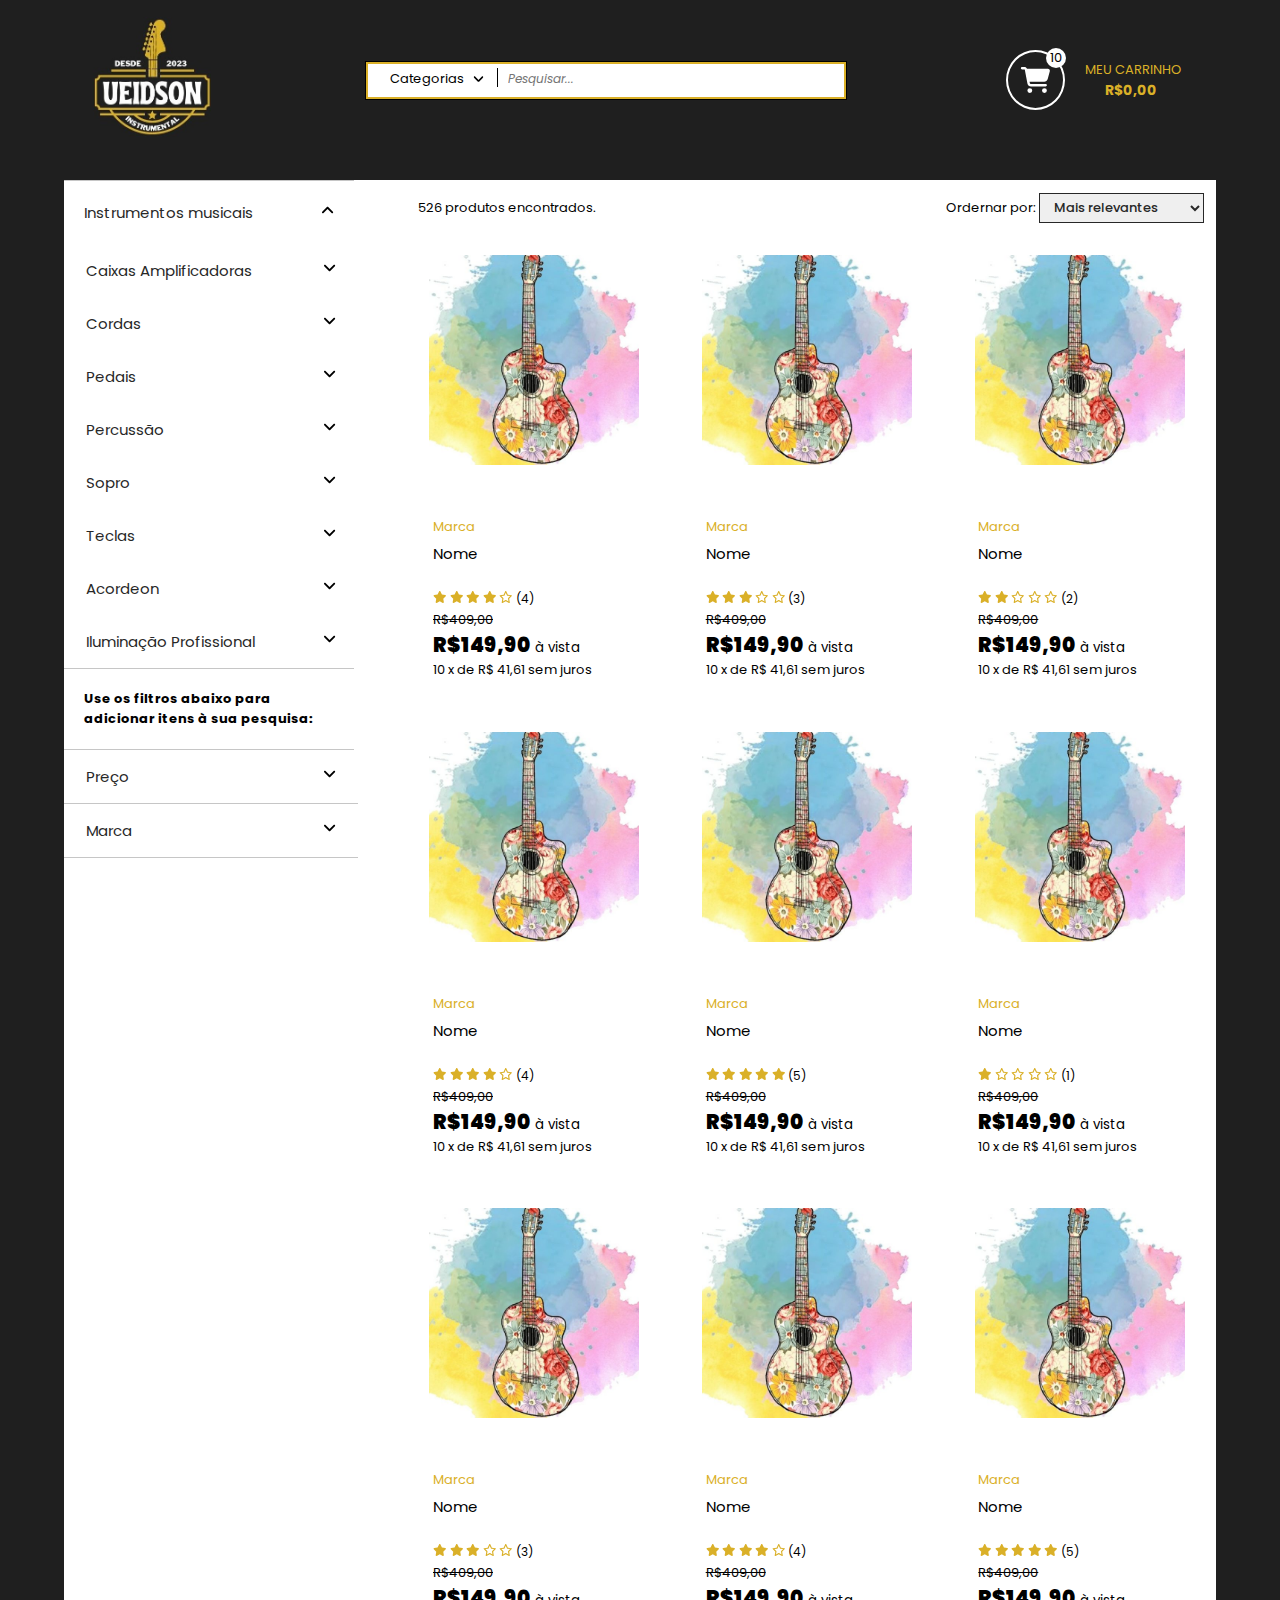
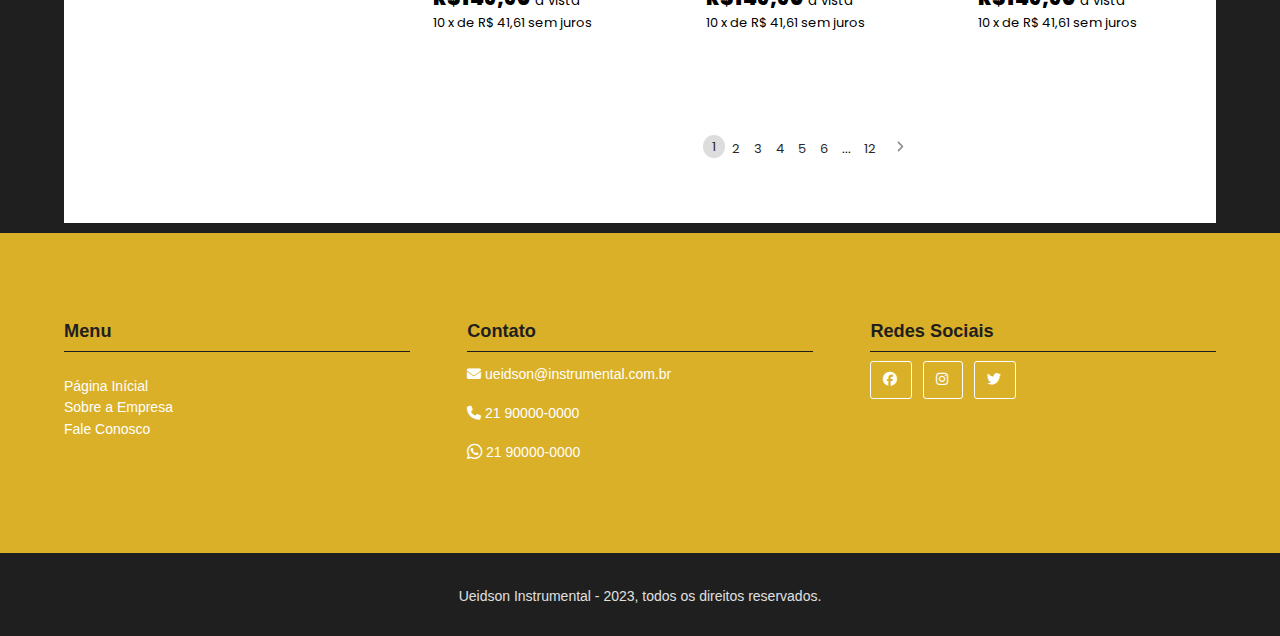
==== commit ec059579: "Update index.html" ====
--- a/index.html
+++ b/index.html
@@ -17,7 +17,7 @@
       <nav class="navbar">
         <ul class="navbar-container-list">
           <li class="navbar-list navbar-logo">
-            <img src="/imgs/logo1.jpg" class="logo" alt="">
+            <img src="logo.jpg" class="logo" alt="logo">
           </li>
           <li class="navbar-list search-navbar">
             <div class="categories">
--- a/cards.css
+++ b/cards.css
@@ -0,0 +1,494 @@
+
+.container-cards {
+  display: flex;
+  justify-content: center;
+  width: 100%;
+  height: 100%;
+  padding: 20px 0 10px 0;
+}
+
+.content-cards {
+  background: white;
+  display: grid;
+  grid-template-columns: .3fr auto;
+  gap: 0 40px;
+  width: 90%;
+  height: 100%;
+  grid-template-areas:
+    ". ."
+    ". .";
+}
+
+
+
+.container-categories-cards {
+  /* background-color: blue; */
+  margin: 0;
+  width: 100%;
+}
+
+
+.list-categories-cards {
+  padding: 0;
+  margin: 0;
+  list-style: none;
+  width: 100%;
+  font-size: 15px;
+}
+
+.categories-cards {
+  width: 250px;
+  padding: 15px 22px;
+  margin: 0;
+  display: flex;
+  justify-content: space-between;
+  cursor: pointer;
+}
+
+
+.categories-cards a{
+  text-decoration: none;
+  color: #282828;
+  margin: 0;
+}
+
+.categories-cards:nth-child(1) {
+  border-top: 1px solid rgb(198, 198, 198);
+  padding: 20px;
+}
+
+.text-filter {
+  font-size: 13px;
+  padding: 20px;
+  font-weight: 700;
+  border-top: .1px solid rgb(198, 198, 198);
+  border-bottom: .1px solid rgb(198, 198, 198);
+  cursor: initial;
+}
+
+.cards-filter {
+  border-bottom: .1px solid rgb(198, 198, 198);
+}
+
+
+.cards {
+  display: grid;
+  grid-template-columns: 1fr;
+  grid-template-rows: 1fr auto;
+  gap: 10px;
+  padding: 10px ;
+  grid-template-areas:
+    "."
+    ".";
+}
+
+.product-count-order {
+  /* background-color: brown; */
+  width: 100%;
+  height: 35px;
+  display: flex;
+  justify-content: space-between;
+  align-items: center;
+}
+
+.product-count-order .count {
+  font-size: 13px;
+
+  padding: 0 0 0 10px;
+}
+
+.product-count-order .order {
+  font-size: 13px;
+  padding: 0 2px 0 0;
+}
+
+.product-count-order .order select {
+  vertical-align: middle;
+  border-radius: 0;
+  height: 30px;
+  outline: none;
+  width: 165px;
+  cursor: pointer;
+  font-family: Poppins, sans-serif;
+  font-weight: 500;
+  font-size: 13px;
+  padding: 0 10px;
+  color: #282828;
+  border-color: #282828;
+}
+
+
+
+
+
+.product-info {
+  /* background-color: cadetblue; */
+  margin: 10px 0;
+  padding: 10px 0;
+  display: grid;
+  grid-template-columns: repeat(3, auto);
+  width: auto;
+  height: 100%;
+  gap: 20px;
+  box-sizing: border-box;
+}
+
+.product-list {
+  list-style: none;
+  display: flex;
+  flex-direction: column;
+  width: auto;
+  height: 450px;
+  position: relative;
+}
+
+.info {
+  width: 100%;
+  padding: 25px;
+  position: absolute;
+  bottom: 0;
+  left: 0;
+  box-sizing: border-box;
+  transition: background 0.2s ease-in;
+}
+
+.info:hover {
+  background: #e7e7e7;
+}
+
+.info:hover .container-product-button {
+  display: flex;
+}
+
+.container-product-button {
+  display: none;
+  width: 100%;
+  margin: 15px 0 0 0;
+}
+
+.product-button {
+  font-size: 13px;
+  width: 100%;
+  display: flex;
+  justify-content: center;
+  padding: 0 15px;
+  margin: 0 auto;
+  text-align: center;
+  color: white;
+  text-decoration: none;
+  background: #dab028;
+  padding: 10px;
+  box-sizing: border-box;
+  font-weight: 700;
+}
+
+
+.product-image {
+  display: flex;
+  justify-content: center;
+  width: 100%;
+  height: 100%;
+  position: relative;
+
+}
+
+.product-image img{
+  width: 210px;
+  height: 210px;
+  cursor: pointer;
+}
+
+.product-modal-image {
+  display: none;
+  position: fixed;
+  z-index: 1;
+  padding-top: 50px;
+  left: 0;
+  top: 0;
+  bottom: 0;
+  width: 100%;
+  height: 100%;
+  overflow: auto;
+  background-color: rgba(0, 0, 0, 0.9);
+  z-index: 4;
+}
+
+/* Estilos para a imagem expandida no modal */
+.product-modal-content {
+  max-width: 90%;
+  max-height: 90%;
+  margin: auto;
+  display: block;
+}
+
+/* Estilos para o botão de fechar o modal */
+.product-modal-close {
+  color: white;
+  position: absolute;
+  top: 10px;
+  right: 25px;
+  font-size: 35px;
+  font-weight: bold;
+  cursor: pointer;
+}
+
+
+.product-brand {
+  font-size: 13px;
+  margin: 0 0 5px 0;
+  color: #dab028;
+}
+
+.product-name {
+  font-size: 15px;
+  margin: 0 0 20px 0;
+}
+
+.product-feedback span{
+  font-size: 12px;
+  margin: 10px 0 0 0;
+}
+
+.product-feedback .feedback{
+  fill: #dab028;
+}
+
+
+.product-discount {
+  font-size: 13px;
+  text-decoration: line-through;
+}
+
+.product-price span{
+  font-size: 20px;
+  font-weight: 900;
+}
+
+.product-parcels {
+  font-size: 13px;
+}
+
+
+
+.product-footer {
+  padding: 60px 5px 50px 5px;
+  font-family: Poppins;
+  display: flex;
+  justify-content: center;
+  width: 100%;
+  height: 100%;
+
+}
+
+.product-page-number {
+  display: flex;
+  float: left;
+  line-height: 25px;
+  margin: 0 10px 5px;
+  align-items: center;
+  justify-content: center;
+}
+
+
+
+.product-page-number span{
+  font-size: 13px;
+  padding: 1px 7px;
+  width: 8px;
+  height: 20.5px;
+}
+
+.product-page-number span a{
+  text-decoration: none;
+  color: #282828;
+}
+
+.product-page-selected {
+  background-color: #dddddd;
+  display: flex;
+  align-items: center;
+  justify-content: center;
+  width: 8px;
+  height: 20.5px;
+  border-radius: 50%;
+}
+
+.product-page-selected a{
+  text-align: center;
+}
+
+.product-page-next {
+  margin: 0 0 0 10px;
+}
+.product-page-next a{
+  fill: #8b8b8b;
+}
+
+.product-page-number span:hover {
+  background-color: #dddddd;
+  display: flex;
+  align-items: center;
+  justify-content: center;
+  border-radius: 50%;
+}
+
+
+@media (max-width: 1200px) {
+  .content-cards {
+    background: white;
+    display: grid;
+    grid-template-columns: 1fr;
+    width: 100%;
+    height: 100%;
+    gap: 0;
+    grid-template-areas: none;
+  }
+
+
+  /*  */
+  .container-categories-cards {
+    width: auto;
+    padding: 0 40px 0 0;
+  }
+
+  .list-categories-cards {
+    width: auto;
+  }
+
+  .categories-cards {
+    width: auto;
+  }
+
+  .product-info {
+    grid-template-columns: repeat(2, auto);
+    gap: 10px;
+  }
+
+}
+
+
+@media(max-width: 1000px){
+  .content-cards {
+    gap: 30px;
+  }
+
+  .product-count-order .order span{
+    display: none;
+  }
+
+  .product-count-order .count{
+    padding: 0 0 0 15px;
+  }
+  .product-count-order .order{
+    padding: 0 15px 0 0;
+  }
+
+  .product-info {
+    gap: 5px;
+  }
+
+  .info {
+    position: absolute;
+    bottom: 0;
+    left: 0;
+    right: 0;
+    z-index: 2;
+    min-width: 180px;
+    padding: 10px;
+  }
+
+  .product-list {
+    padding: 10px;
+    min-height: 365px;
+    position: relative;
+  }
+
+  .product-image {
+    width: auto;
+    height: auto;
+  }
+
+  .product-image img{
+    z-index: 1;
+    max-width: 100%;
+    height: auto !important;
+  }
+
+  .product-name {
+    font-size: 13px;
+  }
+
+  .product-price {
+    font-size: 13px;
+  }
+
+  .product-price span{
+    font-size: 18px;
+  }
+
+  .product-parcels {
+    font-size: 11px;
+  }
+
+  .container-product-button {
+    display: flex;
+  }
+
+}
+
+@media(max-width: 770px) {
+  .product-feedback {
+    text-align: center;
+  }
+}
+
+@media(max-width: 410px) {
+  .cards {
+    padding: 0;
+  }
+
+
+  .container-categories-cards  {
+    padding: 0;
+  }
+
+  .product-info{
+    gap: 20px 0;
+  }
+
+  .product-list {
+    height: 100%;
+  }
+
+
+  .info {
+    min-width: 150px;
+  }
+
+  .container-product-button a {
+    font-size: 11px;
+  }
+
+  .container-product-button{
+    width: 100%;
+  }
+
+  .product-count-order .order select {
+    width: 127px;
+    padding: 0;
+  }
+
+  /* .product-info {
+    grid-template-columns: auto;
+  }
+
+  .product-count-order .order select {
+    width: 140px;
+    padding: 0 5px;
+  }
+
+  .container-categories-cards {
+    padding: 0;
+  } */
+
+}
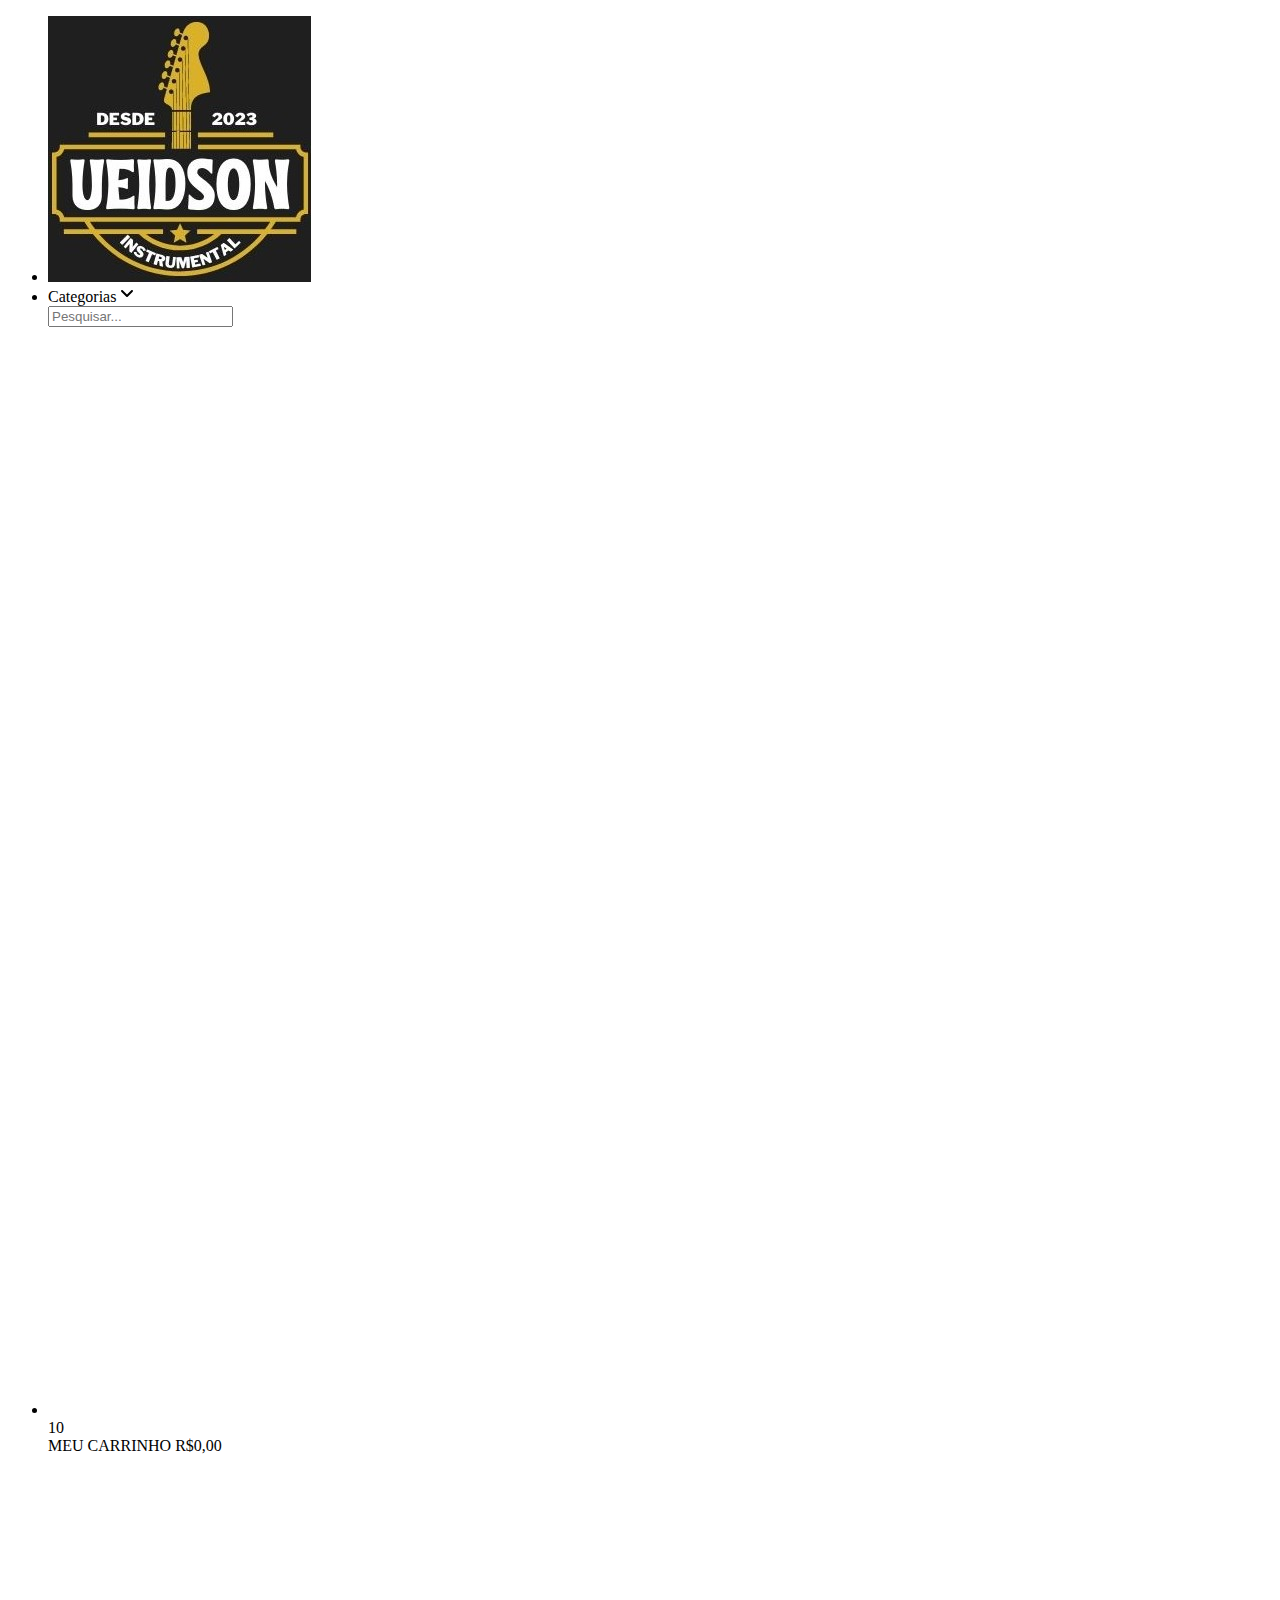
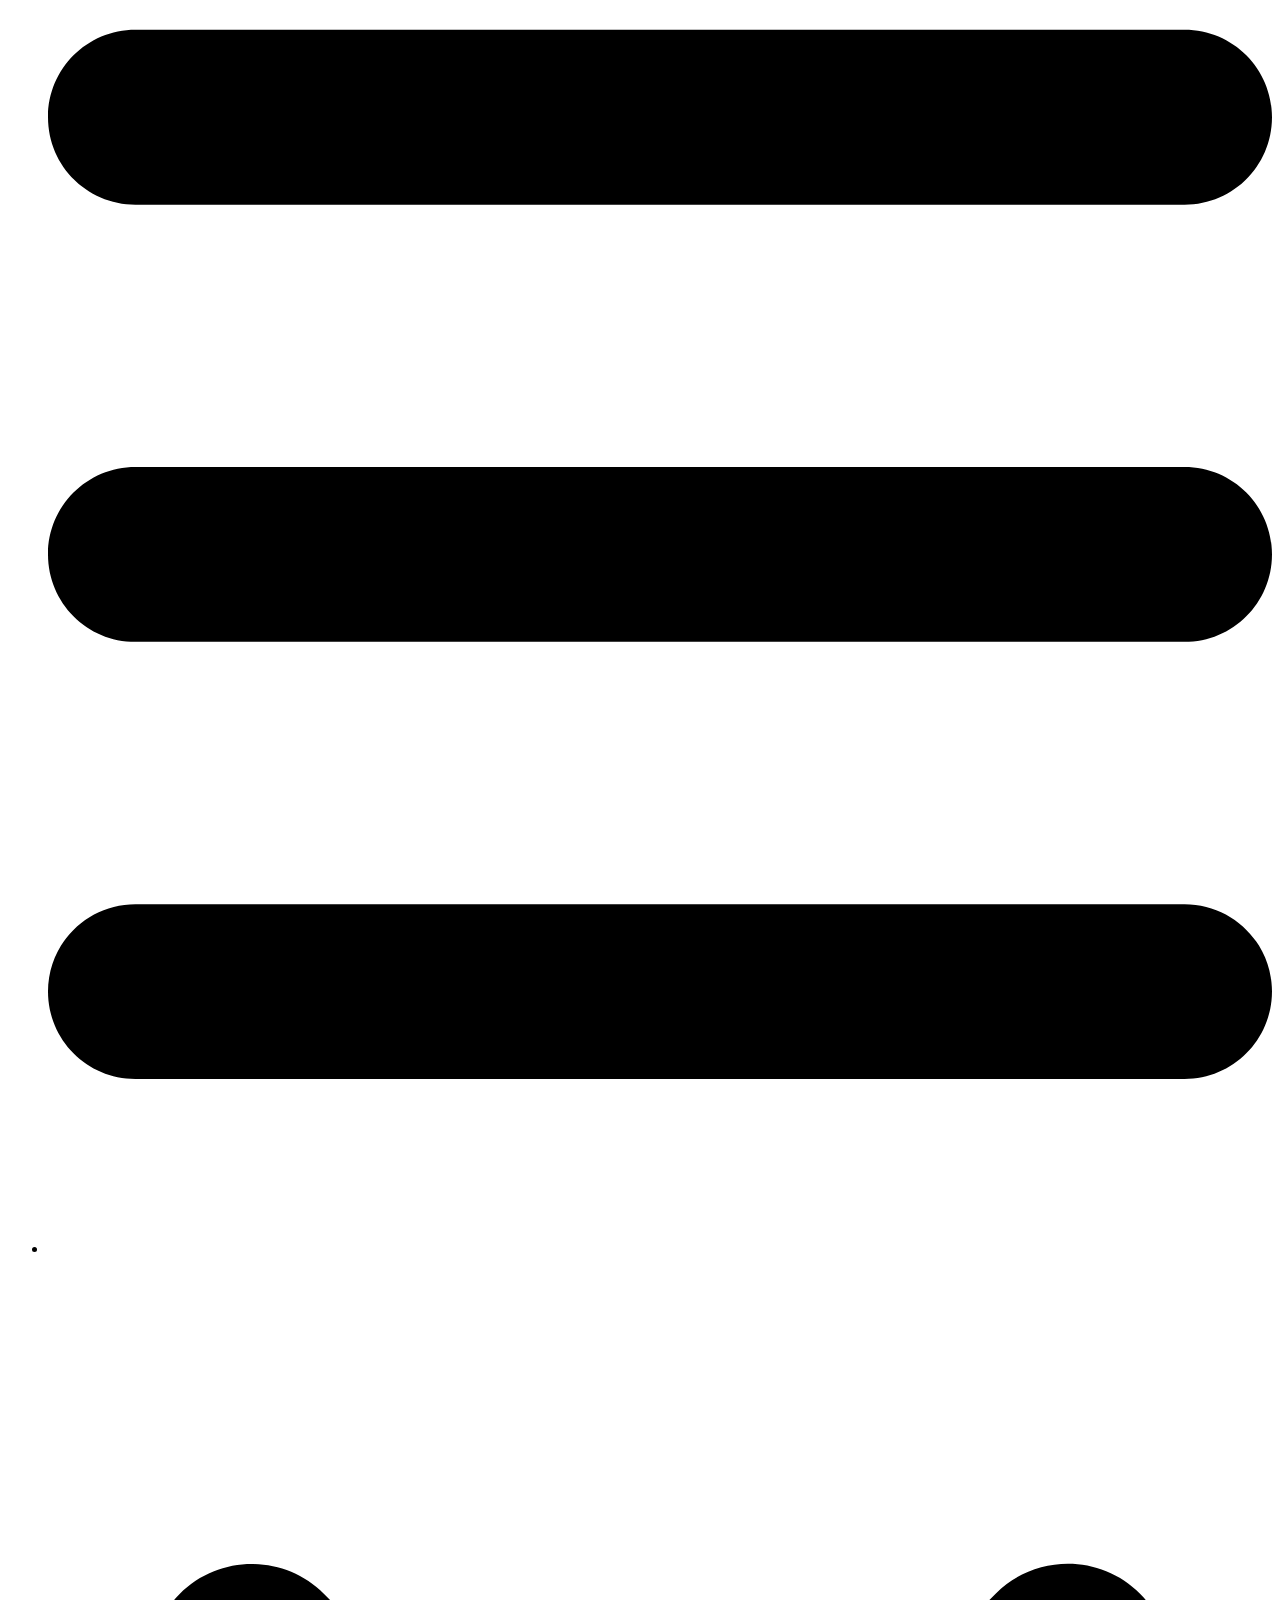
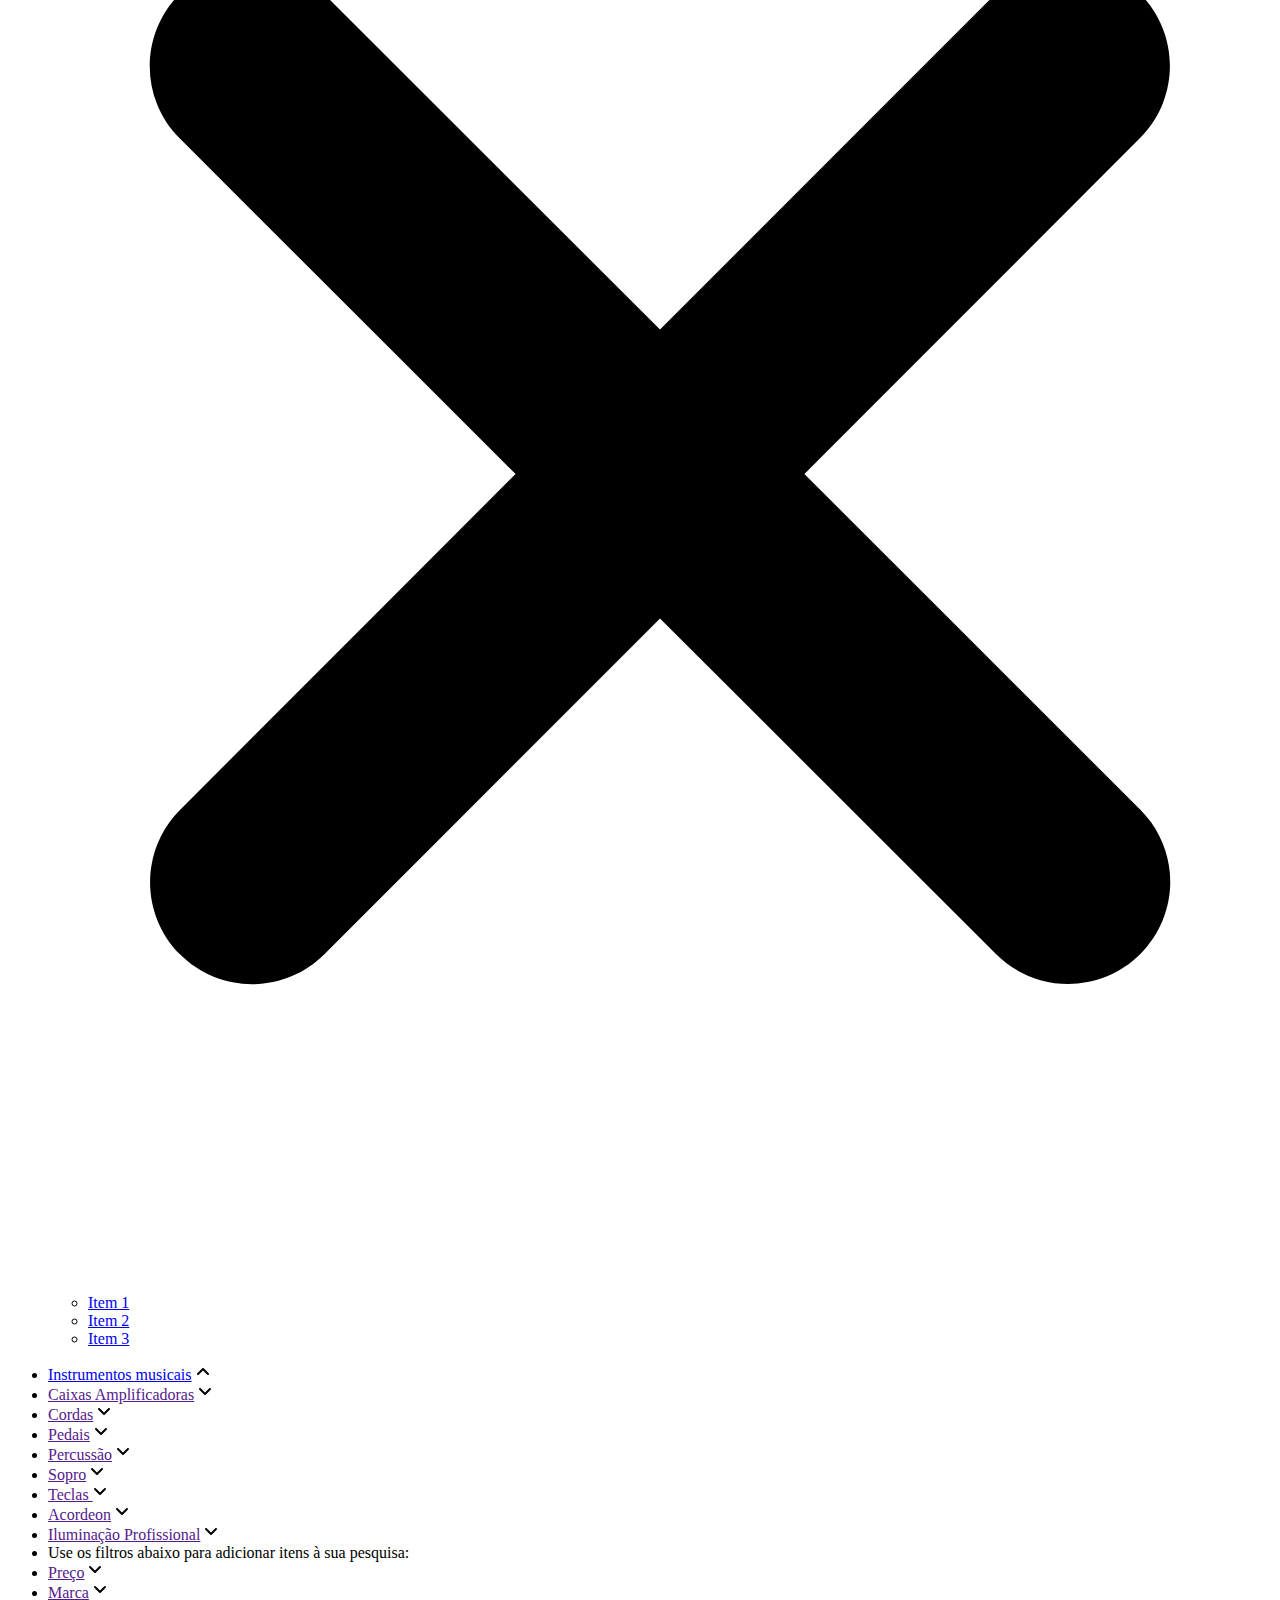
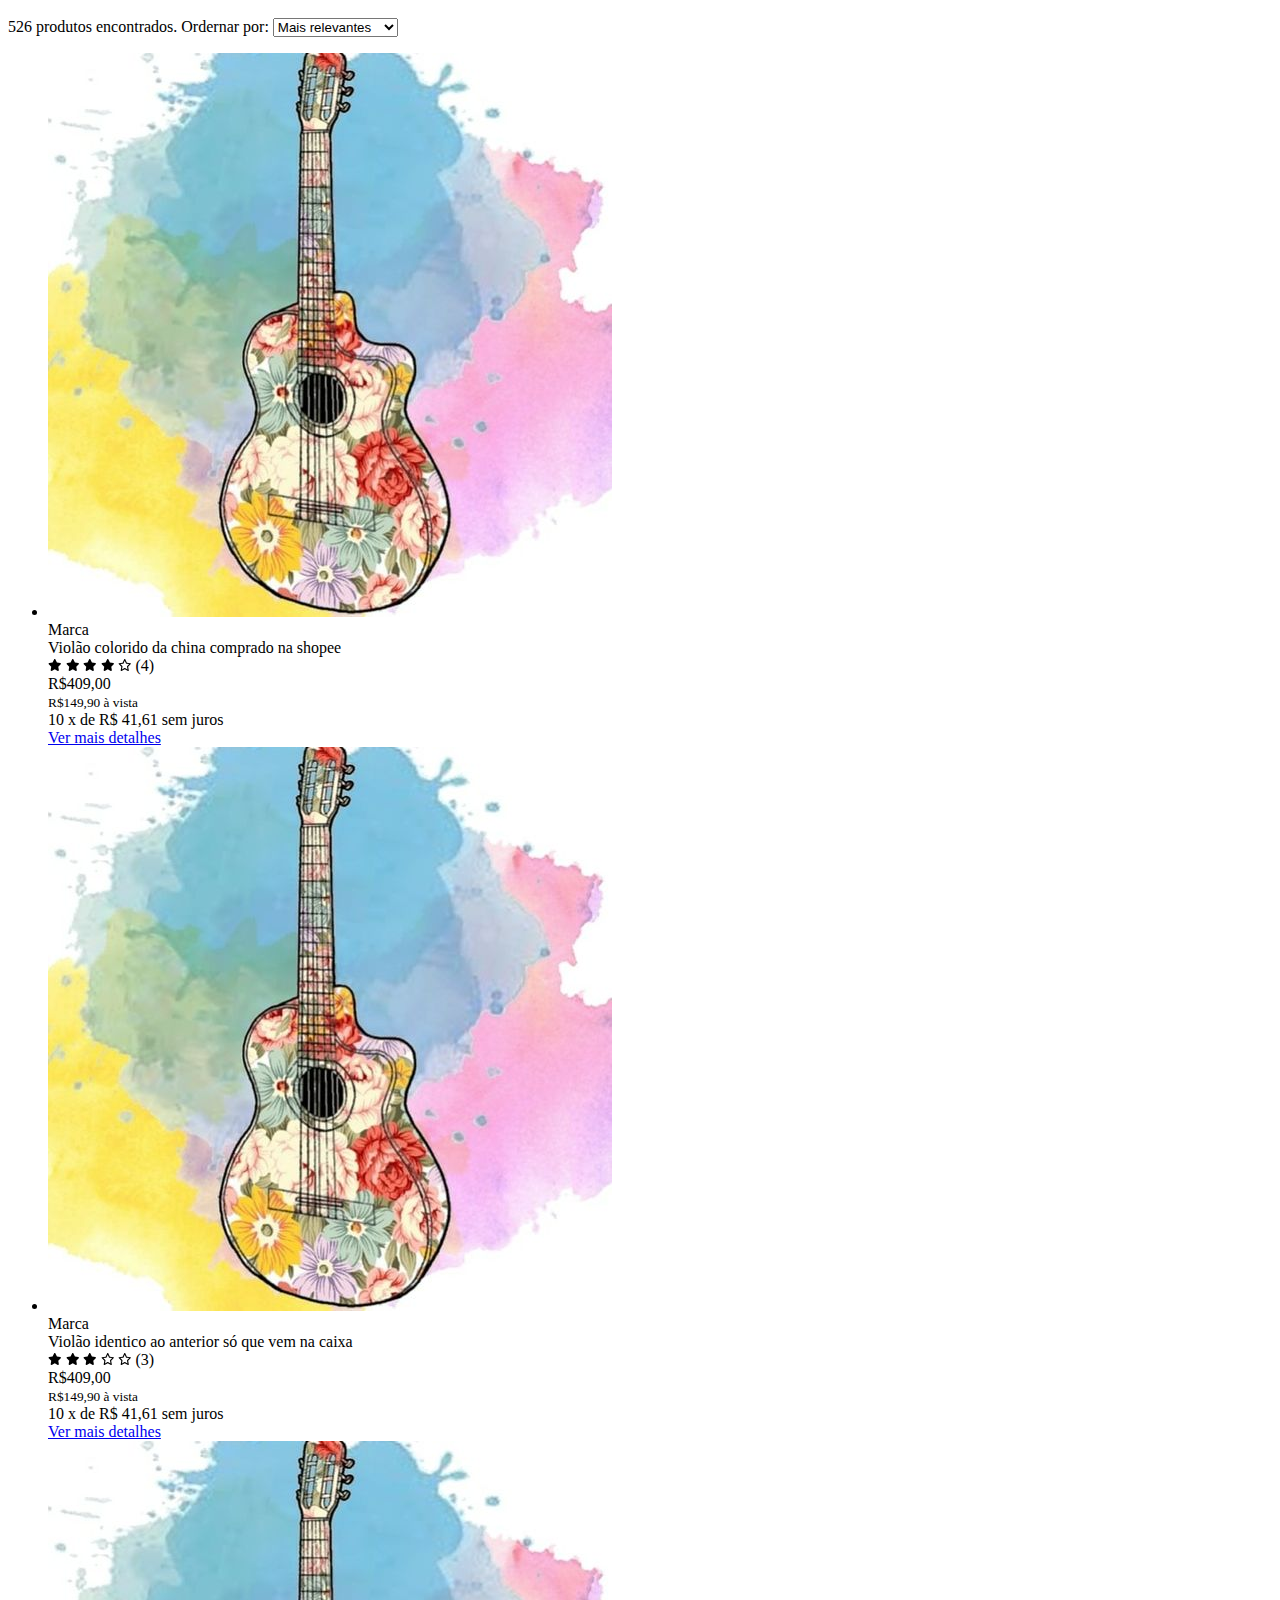
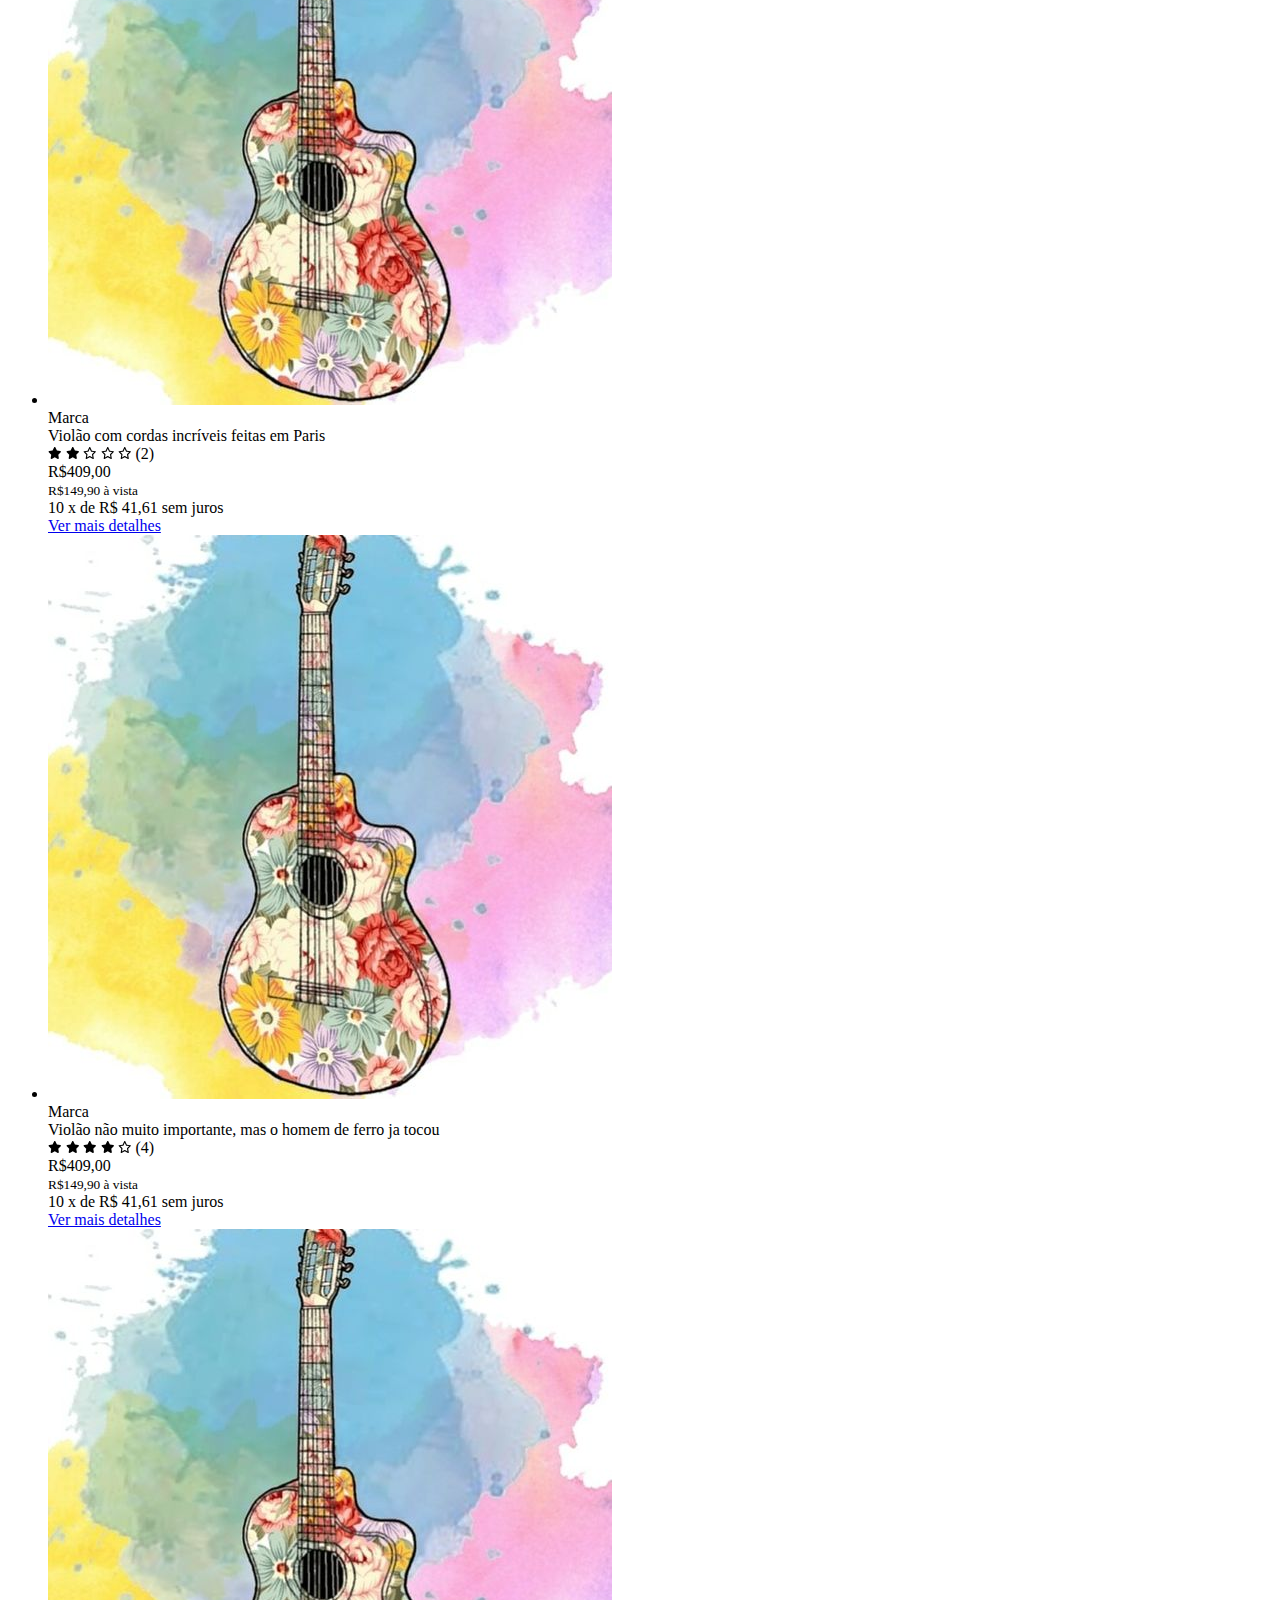
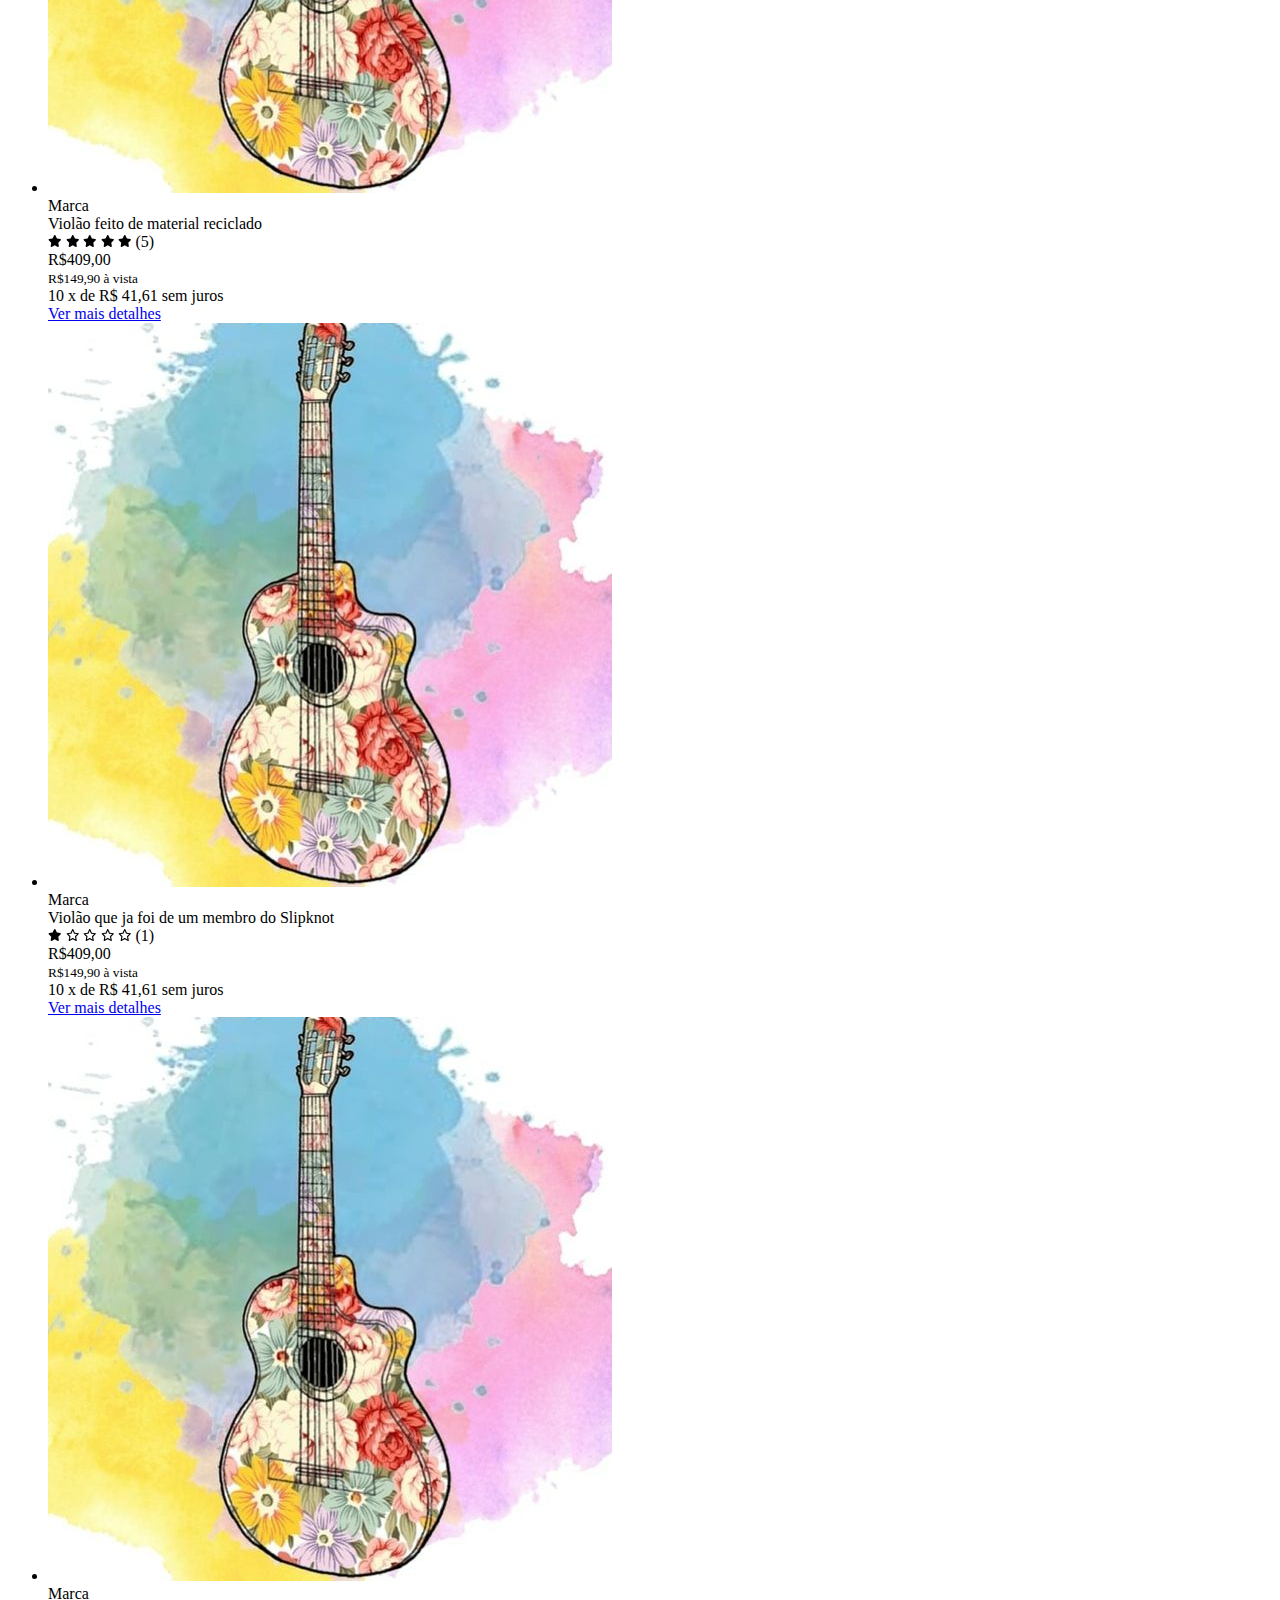
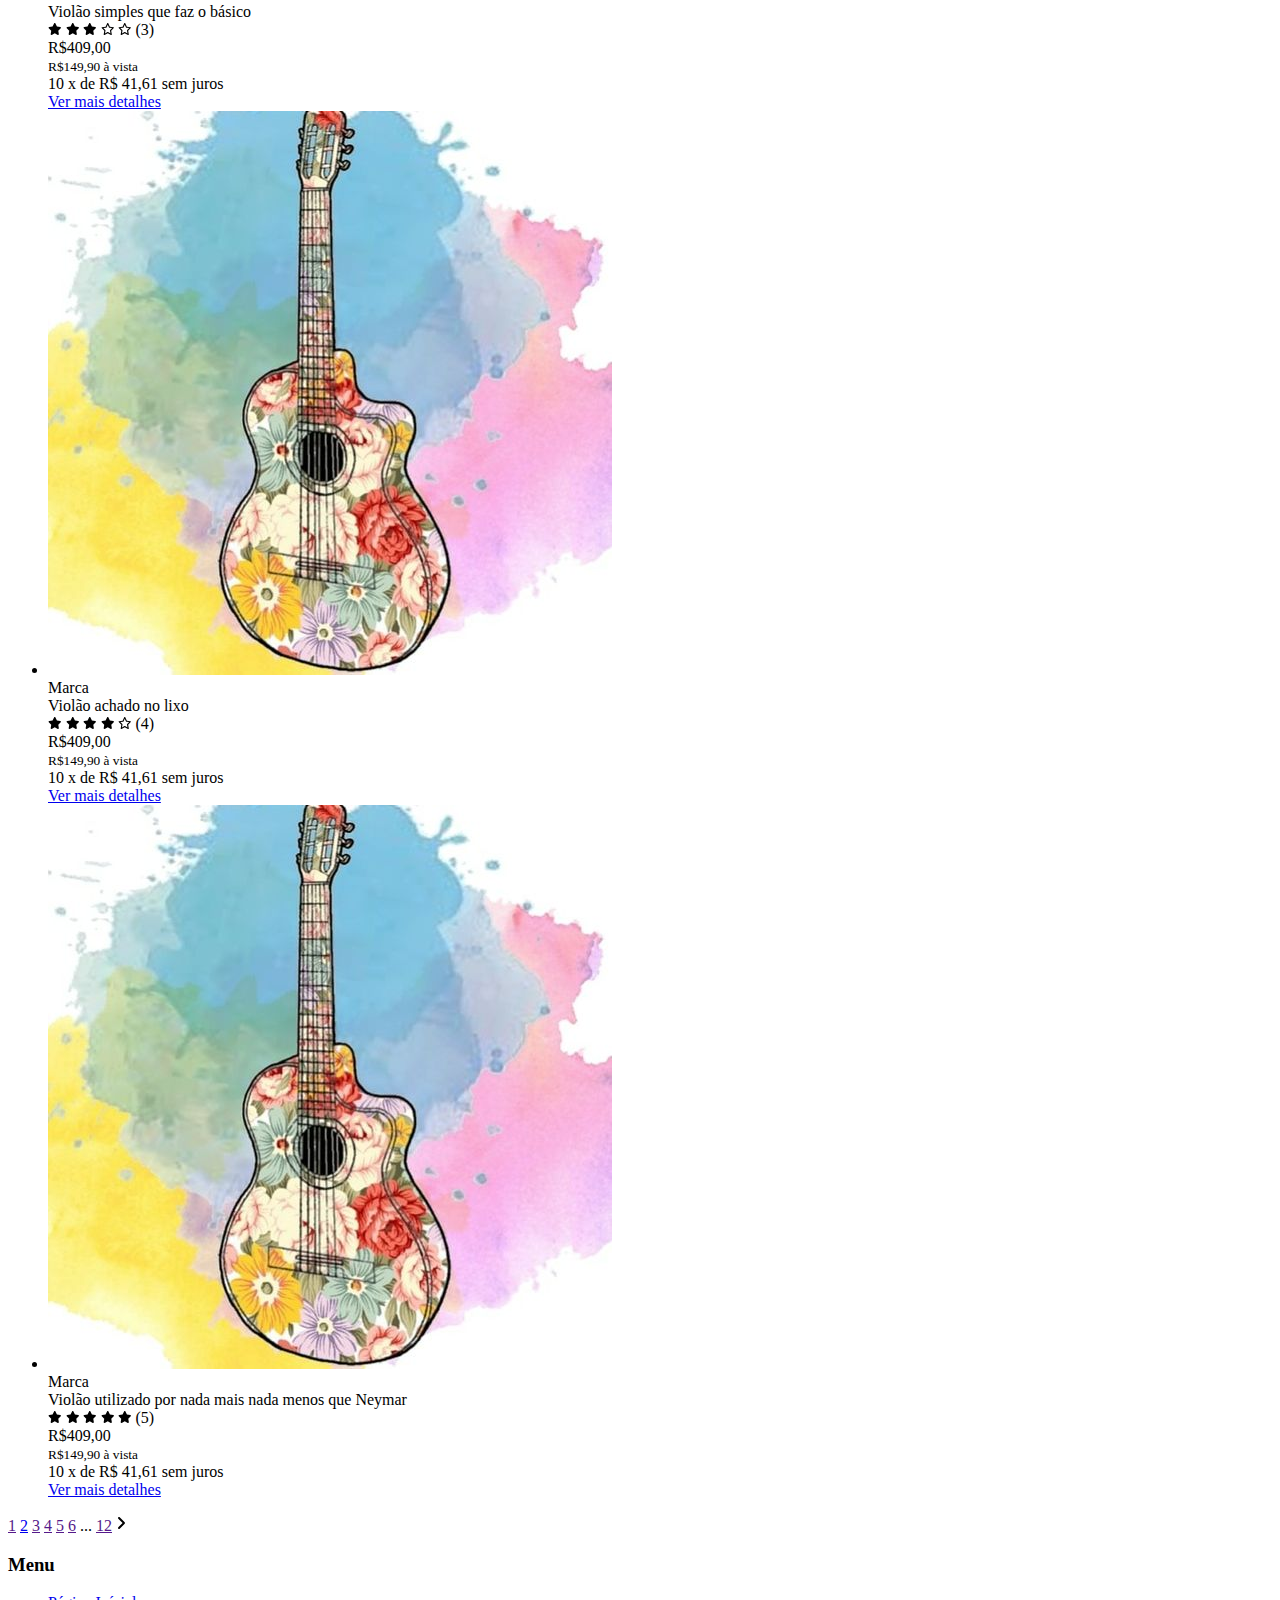
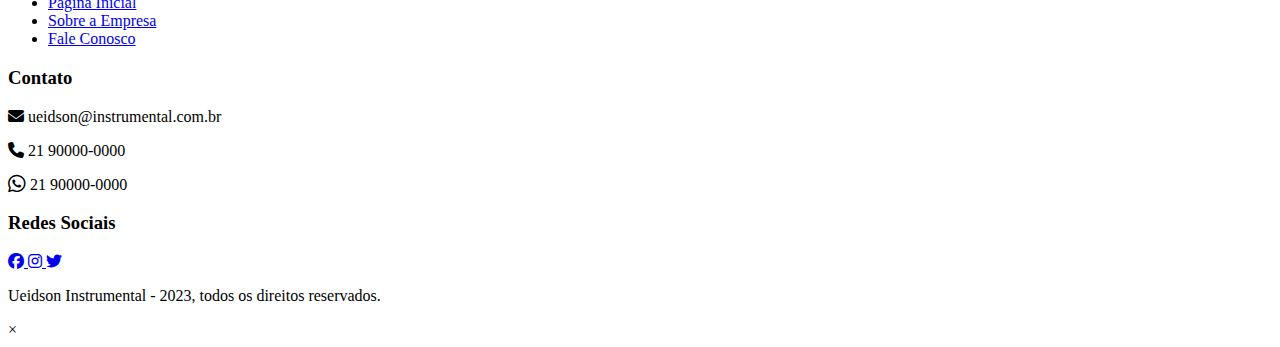
==== commit 9ca56ce1: "Update index.html" ====
--- a/index.html
+++ b/index.html
@@ -4,11 +4,11 @@
     <meta charset="UTF-8">
     <meta name="viewport" content="width=device-width, initial-scale=1.0">
     <title>UEIDSON Instrumental</title>
-    <link rel="stylesheet" href="navbar.css">
-    <link rel="stylesheet" href="footer.css">
-    <link rel="stylesheet" href="cards.css">
+    <link rel="stylesheet" href="./css/navbar.css">
+    <link rel="stylesheet" href="./css/footer.css">
+    <link rel="stylesheet" href="./css/cards.css">
     <link rel="stylesheet" href="https://cdnjs.cloudflare.com/ajax/libs/font-awesome/6.4.2/css/all.min.css">
-    <link rel="stylesheet" href="index.css">
+    <link rel="stylesheet" href="./css/index.css">
 </head>
 <body>
 
@@ -17,7 +17,7 @@
       <nav class="navbar">
         <ul class="navbar-container-list">
           <li class="navbar-list navbar-logo">
-            <img src="logo.jpg" class="logo" alt="logo">
+            <img src="/logo.jpg" class="logo" alt="logo">
           </li>
           <li class="navbar-list search-navbar">
             <div class="categories">
@@ -52,7 +52,9 @@
             <svg xmlns="http://www.w3.org/2000/svg" class="close" viewBox="0 0 384 512">
               <path d="M342.6 150.6c12.5-12.5 12.5-32.8 0-45.3s-32.8-12.5-45.3 0L192 210.7 86.6 105.4c-12.5-12.5-32.8-12.5-45.3 0s-12.5 32.8 0 45.3L146.7 256 41.4 361.4c-12.5 12.5-12.5 32.8 0 45.3s32.8 12.5 45.3 0L192 301.3 297.4 406.6c12.5 12.5 32.8 12.5 45.3 0s12.5-32.8 0-45.3L237.3 256 342.6 150.6z"/>
             </svg>
+
           </li>
+
           <ul class="dropdown-content">
               <li><a href="/index.html">Item 1</a></li>
               <li><a href="#">Item 2</a></li>
@@ -63,7 +65,6 @@
     </header>
 
 
-    
     <!-- MAIN ---->
     <seciton class="container-cards">
       <main class="content-cards">
@@ -158,7 +159,7 @@
               </div>
               <div class="info">
                 <div class="product product-brand">Marca</div>
-                <div class="product product-name">Nome</div>
+                <div class="product product-name">Violão colorido da china comprado na shopee</div>
                 <div class="product product-feedback">
                   <span class="feedback">
                     <svg xmlns="http://www.w3.org/2000/svg" height="12px" viewBox="0 0 576 512"><path d="M316.9 18C311.6 7 300.4 0 288.1 0s-23.4 7-28.8 18L195 150.3 51.4 171.5c-12 1.8-22 10.2-25.7 21.7s-.7 24.2 7.9 32.7L137.8 329 113.2 474.7c-2 12 3 24.2 12.9 31.3s23 8 33.8 2.3l128.3-68.5 128.3 68.5c10.8 5.7 23.9 4.9 33.8-2.3s14.9-19.3 12.9-31.3L438.5 329 542.7 225.9c8.6-8.5 11.7-21.2 7.9-32.7s-13.7-19.9-25.7-21.7L381.2 150.3 316.9 18z"/></svg>
@@ -187,7 +188,7 @@
               </div>
               <div class="info">
                 <div class="product product-brand">Marca</div>
-                <div class="product product-name">Nome</div>
+                <div class="product product-name">Violão identico ao anterior só que vem na caixa</div>
                 <div class="product product-feedback">
                   <span class="feedback">
                     <svg xmlns="http://www.w3.org/2000/svg" height="12px" viewBox="0 0 576 512"><path d="M316.9 18C311.6 7 300.4 0 288.1 0s-23.4 7-28.8 18L195 150.3 51.4 171.5c-12 1.8-22 10.2-25.7 21.7s-.7 24.2 7.9 32.7L137.8 329 113.2 474.7c-2 12 3 24.2 12.9 31.3s23 8 33.8 2.3l128.3-68.5 128.3 68.5c10.8 5.7 23.9 4.9 33.8-2.3s14.9-19.3 12.9-31.3L438.5 329 542.7 225.9c8.6-8.5 11.7-21.2 7.9-32.7s-13.7-19.9-25.7-21.7L381.2 150.3 316.9 18z"/></svg>
@@ -216,7 +217,7 @@
               </div>
               <div class="info">
                 <div class="product product-brand">Marca</div>
-                <div class="product product-name">Nome</div>
+                <div class="product product-name">Violão com cordas incríveis feitas em Paris</div>
                 <div class="product product-feedback">
                   <span class="feedback">
                     <svg xmlns="http://www.w3.org/2000/svg" height="12px" viewBox="0 0 576 512"><path d="M316.9 18C311.6 7 300.4 0 288.1 0s-23.4 7-28.8 18L195 150.3 51.4 171.5c-12 1.8-22 10.2-25.7 21.7s-.7 24.2 7.9 32.7L137.8 329 113.2 474.7c-2 12 3 24.2 12.9 31.3s23 8 33.8 2.3l128.3-68.5 128.3 68.5c10.8 5.7 23.9 4.9 33.8-2.3s14.9-19.3 12.9-31.3L438.5 329 542.7 225.9c8.6-8.5 11.7-21.2 7.9-32.7s-13.7-19.9-25.7-21.7L381.2 150.3 316.9 18z"/></svg>
@@ -245,7 +246,7 @@
               </div>
               <div class="info">
                 <div class="product product-brand">Marca</div>
-                <div class="product product-name">Nome</div>
+                <div class="product product-name">Violão não muito importante, mas o homem de ferro ja tocou</div>
                 <div class="product product-feedback">
                   <span class="feedback">
                     <svg xmlns="http://www.w3.org/2000/svg" height="12px" viewBox="0 0 576 512"><path d="M316.9 18C311.6 7 300.4 0 288.1 0s-23.4 7-28.8 18L195 150.3 51.4 171.5c-12 1.8-22 10.2-25.7 21.7s-.7 24.2 7.9 32.7L137.8 329 113.2 474.7c-2 12 3 24.2 12.9 31.3s23 8 33.8 2.3l128.3-68.5 128.3 68.5c10.8 5.7 23.9 4.9 33.8-2.3s14.9-19.3 12.9-31.3L438.5 329 542.7 225.9c8.6-8.5 11.7-21.2 7.9-32.7s-13.7-19.9-25.7-21.7L381.2 150.3 316.9 18z"/></svg>
@@ -274,7 +275,7 @@
               </div>
               <div class="info">
                 <div class="product product-brand">Marca</div>
-                <div class="product product-name">Nome</div>
+                <div class="product product-name">Violão feito de material reciclado</div>
                 <div class="product product-feedback">
                   <span class="feedback">
                     <svg xmlns="http://www.w3.org/2000/svg" height="12px" viewBox="0 0 576 512"><path d="M316.9 18C311.6 7 300.4 0 288.1 0s-23.4 7-28.8 18L195 150.3 51.4 171.5c-12 1.8-22 10.2-25.7 21.7s-.7 24.2 7.9 32.7L137.8 329 113.2 474.7c-2 12 3 24.2 12.9 31.3s23 8 33.8 2.3l128.3-68.5 128.3 68.5c10.8 5.7 23.9 4.9 33.8-2.3s14.9-19.3 12.9-31.3L438.5 329 542.7 225.9c8.6-8.5 11.7-21.2 7.9-32.7s-13.7-19.9-25.7-21.7L381.2 150.3 316.9 18z"/></svg>
@@ -303,7 +304,7 @@
               </div>
               <div class="info">
                 <div class="product product-brand">Marca</div>
-                <div class="product product-name">Nome</div>
+                <div class="product product-name">Violão que ja foi de um membro do Slipknot</div>
                 <div class="product product-feedback">
                   <span class="feedback">
                     <svg xmlns="http://www.w3.org/2000/svg" height="12px" viewBox="0 0 576 512"><path d="M316.9 18C311.6 7 300.4 0 288.1 0s-23.4 7-28.8 18L195 150.3 51.4 171.5c-12 1.8-22 10.2-25.7 21.7s-.7 24.2 7.9 32.7L137.8 329 113.2 474.7c-2 12 3 24.2 12.9 31.3s23 8 33.8 2.3l128.3-68.5 128.3 68.5c10.8 5.7 23.9 4.9 33.8-2.3s14.9-19.3 12.9-31.3L438.5 329 542.7 225.9c8.6-8.5 11.7-21.2 7.9-32.7s-13.7-19.9-25.7-21.7L381.2 150.3 316.9 18z"/></svg>
@@ -332,7 +333,7 @@
               </div>
               <div class="info">
                 <div class="product product-brand">Marca</div>
-                <div class="product product-name">Nome</div>
+                <div class="product product-name">Violão simples que faz o básico</div>
                 <div class="product product-feedback">
                   <span class="feedback">
                     <svg xmlns="http://www.w3.org/2000/svg" height="12px" viewBox="0 0 576 512"><path d="M316.9 18C311.6 7 300.4 0 288.1 0s-23.4 7-28.8 18L195 150.3 51.4 171.5c-12 1.8-22 10.2-25.7 21.7s-.7 24.2 7.9 32.7L137.8 329 113.2 474.7c-2 12 3 24.2 12.9 31.3s23 8 33.8 2.3l128.3-68.5 128.3 68.5c10.8 5.7 23.9 4.9 33.8-2.3s14.9-19.3 12.9-31.3L438.5 329 542.7 225.9c8.6-8.5 11.7-21.2 7.9-32.7s-13.7-19.9-25.7-21.7L381.2 150.3 316.9 18z"/></svg>
@@ -361,7 +362,7 @@
               </div>
               <div class="info">
                 <div class="product product-brand">Marca</div>
-                <div class="product product-name">Nome</div>
+                <div class="product product-name">Violão achado no lixo</div>
                 <div class="product product-feedback">
                   <span class="feedback">
                     <svg xmlns="http://www.w3.org/2000/svg" height="12px" viewBox="0 0 576 512"><path d="M316.9 18C311.6 7 300.4 0 288.1 0s-23.4 7-28.8 18L195 150.3 51.4 171.5c-12 1.8-22 10.2-25.7 21.7s-.7 24.2 7.9 32.7L137.8 329 113.2 474.7c-2 12 3 24.2 12.9 31.3s23 8 33.8 2.3l128.3-68.5 128.3 68.5c10.8 5.7 23.9 4.9 33.8-2.3s14.9-19.3 12.9-31.3L438.5 329 542.7 225.9c8.6-8.5 11.7-21.2 7.9-32.7s-13.7-19.9-25.7-21.7L381.2 150.3 316.9 18z"/></svg>
@@ -390,7 +391,7 @@
               </div>
               <div class="info">
                 <div class="product product-brand">Marca</div>
-                <div class="product product-name">Nome</div>
+                <div class="product product-name">Violão utilizado por nada mais nada menos que Neymar</div>
                 <div class="product product-feedback">
                   <span class="feedback">
                     <svg xmlns="http://www.w3.org/2000/svg" height="12px" viewBox="0 0 576 512"><path d="M316.9 18C311.6 7 300.4 0 288.1 0s-23.4 7-28.8 18L195 150.3 51.4 171.5c-12 1.8-22 10.2-25.7 21.7s-.7 24.2 7.9 32.7L137.8 329 113.2 474.7c-2 12 3 24.2 12.9 31.3s23 8 33.8 2.3l128.3-68.5 128.3 68.5c10.8 5.7 23.9 4.9 33.8-2.3s14.9-19.3 12.9-31.3L438.5 329 542.7 225.9c8.6-8.5 11.7-21.2 7.9-32.7s-13.7-19.9-25.7-21.7L381.2 150.3 316.9 18z"/></svg>
@@ -449,51 +450,32 @@
       </main>
     </seciton>
 
-
-    
     <!-- FOOTER -->
     <footer class="main_footer container">
-
       <div class="content">
-
           <div class="colfooter">
-
               <h3 class="titleFooter"> Menu</h3>
-
               <ul>
-
                 <li><a href="#" title="Página Inícial">Página Inícial</a></li>
                 <li><a href="#" title="Sobre a Empresa">Sobre a Empresa</a></li>
                 <li><a href="#" title="Fale Conosco">Fale Conosco</a></li>
-
               </ul>
-
-          </div><!--Col Footer 1-->
-
+          </div>
           <div class="colfooter">
-
              <h3 class="titleFooter"> Contato</h3>
              <p><i class="fa-solid fa-envelope"></i> ueidson@instrumental.com.br</p>
              <p><i class="fa-solid fa-phone"></i> 21 90000-0000</p>
              <p><i class="fa-brands fa-whatsapp fa-lg"></i> 21 90000-0000</p>
-
-          </div><!--Col Footer 2-->
-
+          </div>
           <div class="colfooter">
-
              <h3 class="titleFooter"> Redes Sociais</h3>
-
              <a href="#" class="botao"><span> <i class="fa-brands fa-facebook"></i> </span></a>
              <a href="#" class="botao"><span> <i class="fa-brands fa-instagram"></i> </span></a>
              <a href="#" class="botao"><span> <i class="fa-brands fa-twitter"></i> </span></a>
-
-          </div><!--Col Footer 3-->
-
+          </div>
           <div class="clear"></div>
-
-      </div><!--Contant-->
+      </div>
       <div class="main_footer_copy">
-
       <p class="m-b-footer">
         Ueidson Instrumental - 2023, todos os direitos reservados.
       </p>
@@ -504,10 +486,11 @@
     <span id="product-modal-close" class="product-modal-close">&times;</span>
     <img id="expandedImage" class="product-modal-content" src="">
   </div>
-    
-  <script src="navbar.js"></script>
-  <script src="data_navbar.js"></script>
-  <script src="modalImage.js"></script>
+
+  <script src="./js/navbar.js"></script>
+  <script src="./js/data_navbar.js"></script>
+  <script src="./js/modalImage.js"></script>
+
 </body>
 
 
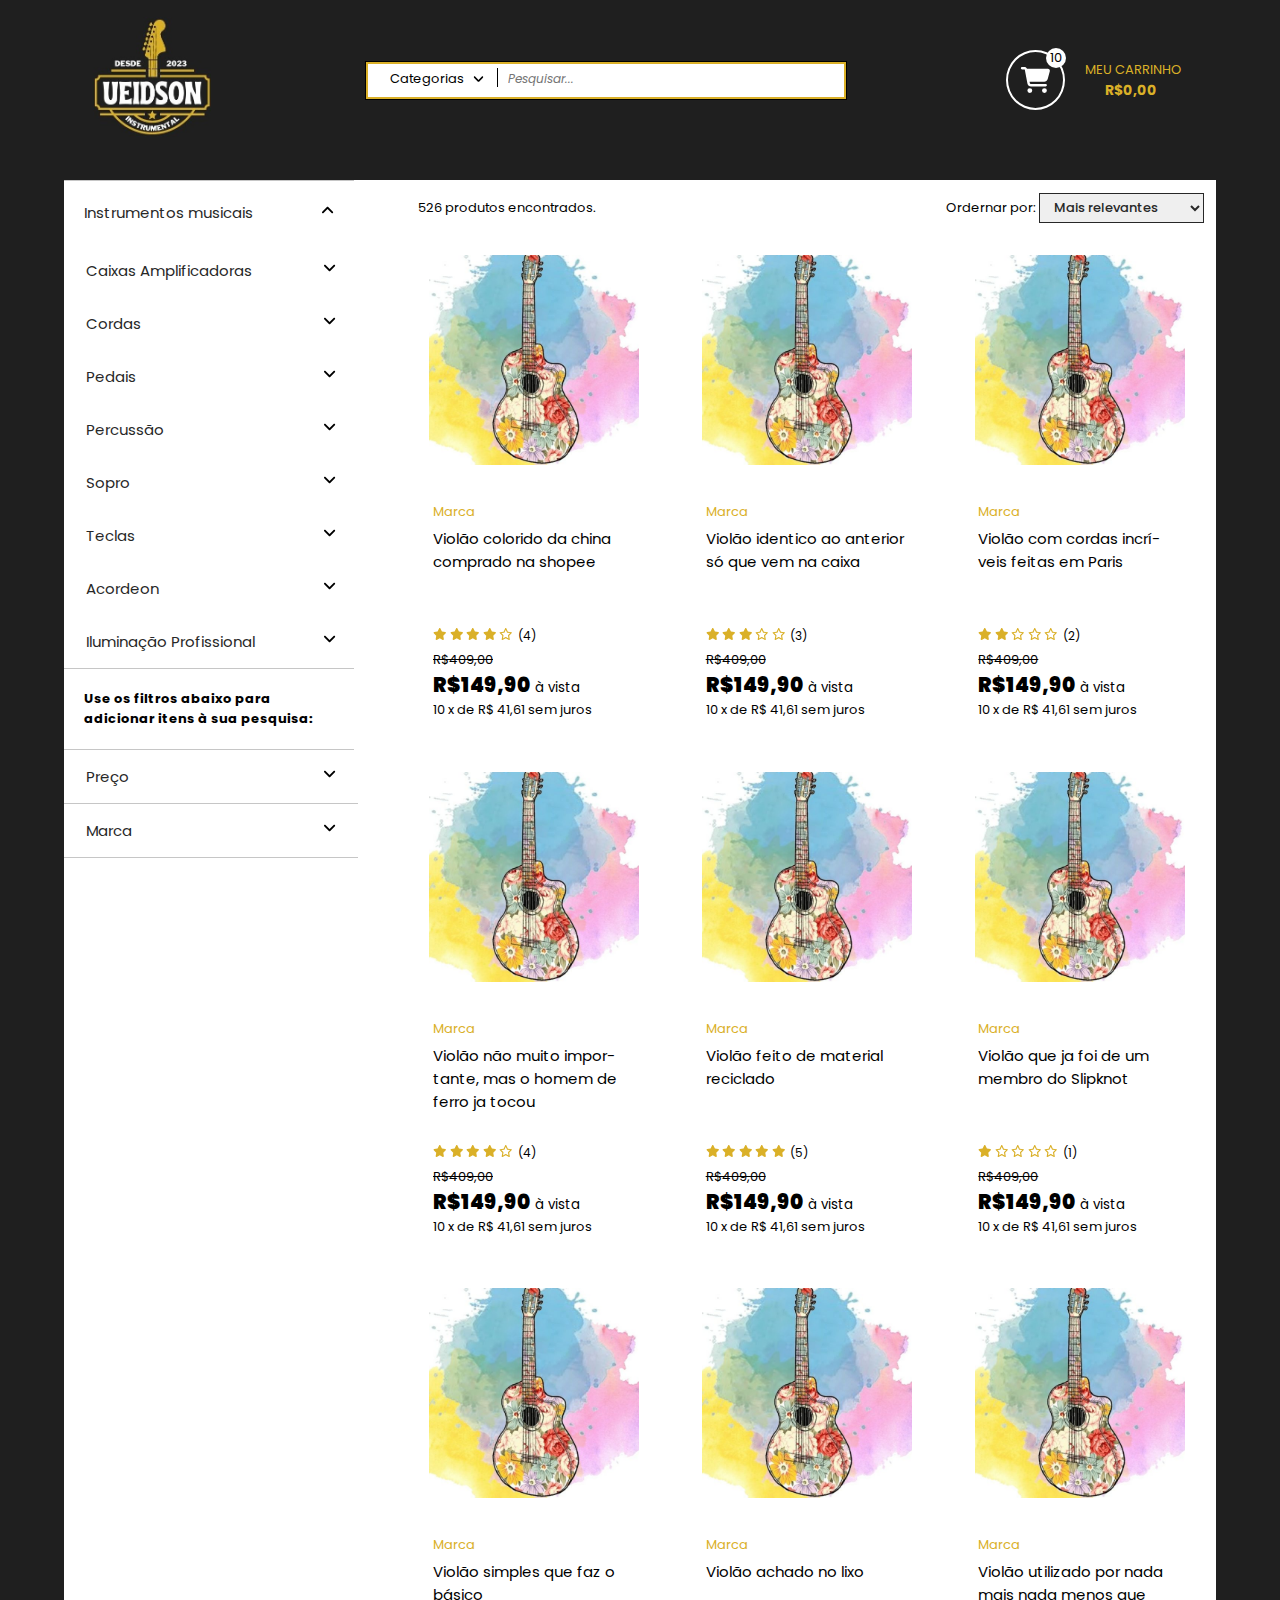
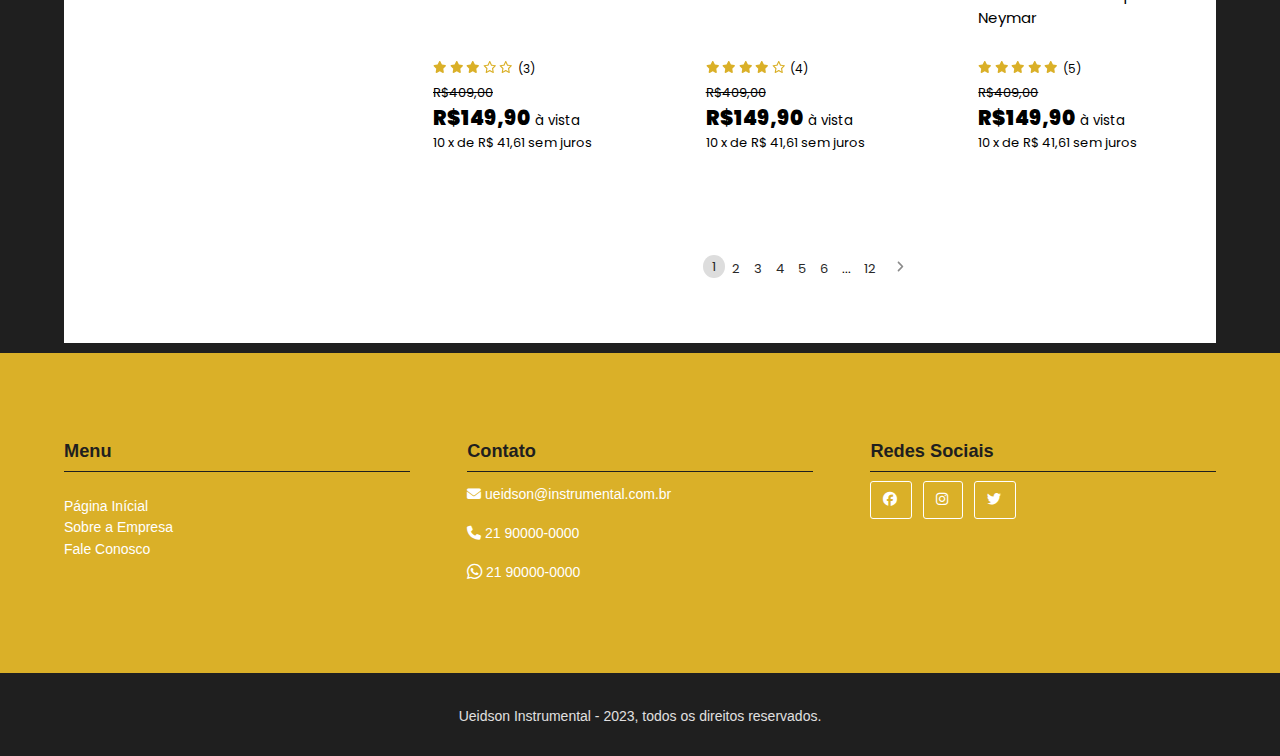
==== commit 09aa600c: "Update index.html" ====
--- a/index.html
+++ b/index.html
@@ -4,11 +4,11 @@
     <meta charset="UTF-8">
     <meta name="viewport" content="width=device-width, initial-scale=1.0">
     <title>UEIDSON Instrumental</title>
-    <link rel="stylesheet" href="./css/navbar.css">
-    <link rel="stylesheet" href="./css/footer.css">
-    <link rel="stylesheet" href="./css/cards.css">
+    <link rel="stylesheet" href="./navbar.css">
+    <link rel="stylesheet" href="./footer.css">
+    <link rel="stylesheet" href="./cards.css">
     <link rel="stylesheet" href="https://cdnjs.cloudflare.com/ajax/libs/font-awesome/6.4.2/css/all.min.css">
-    <link rel="stylesheet" href="./css/index.css">
+    <link rel="stylesheet" href="./index.css">
 </head>
 <body>
 
@@ -487,9 +487,9 @@
     <img id="expandedImage" class="product-modal-content" src="">
   </div>
 
-  <script src="./js/navbar.js"></script>
-  <script src="./js/data_navbar.js"></script>
-  <script src="./js/modalImage.js"></script>
+  <script src="./navbar.js"></script>
+  <script src="./data_navbar.js"></script>
+  <script src="./modalImage.js"></script>
 
 </body>
 
--- a/navbar.css
+++ b/navbar.css
@@ -0,0 +1,631 @@
+@import url("https://fonts.googleapis.com/css2?family=Poppins:ital,wght@0,400;0,500;0,600;1,300&display=swap");
+
+body {
+  padding: 0;
+  margin: 0;
+  text-decoration: none;
+  list-style: none;
+  font-family: "Poppins";
+  position: relative;
+  background-color: #1f1f1f;
+}
+
+body::-webkit-scrollbar {
+  width: 8px; /* Largura da barra de rolagem */
+}
+
+body::-webkit-scrollbar-thumb {
+  background-color: white; /* Cor do "thumb" da barra de rolagem */
+  border-radius: 4px; /* Arredondamento do "thumb" */
+}
+
+body::-webkit-scrollbar-track {
+  background-color: #bcbcbc; /* Cor da trilha da barra de rolagem */
+}
+
+html {
+  transition: transform 0.3s ease-in-out;
+}
+
+main {
+  background-image: url("wallpaperr.jpg");
+  background-size: cover;
+  width: 100%;
+  height: 100vh;
+}
+
+/*
+  colors
+  #dab028
+  #1f1f1f
+*/
+
+.container-navbar {
+  width: 100%;
+  display: flex;
+  background-color: #1f1f1f;
+}
+
+.navbar {
+  width: 100%;
+}
+
+.navbar-container-list {
+  list-style: none;
+  display: flex;
+  align-items: center;
+  margin: 0;
+  justify-content: space-around;
+  padding: 15px;
+  height: 130px;
+}
+
+.navbar-list {
+  color: #dab028;
+}
+
+.navbar-list > a {
+  text-decoration: none;
+  color: #dab028;
+}
+
+/* LOGO */
+
+.logo {
+  font-size: 15px;
+  cursor: pointer;
+  color: #dab028;
+  max-width: 150px;
+  max-height: 120px;
+  overflow: hidden;
+}
+
+/* SEARCH INPUT */
+
+.input-search-navbar {
+  height: 30px;
+  width: 300px;
+  padding: 0 36px 3px 140px;
+  border: 2px solid #dab028;
+  outline: 1px solid black;
+  font-size: 12px;
+  font-family: "Poppins";
+  font-style: italic;
+}
+
+.input-search-navbar::placeholder {
+  font-family: "Poppins";
+  font-style: italic;
+}
+
+.search-navbar {
+  display: flex;
+  position: relative;
+  flex-direction: column;
+}
+
+.search-navbar::after {
+  content: "";
+  background-image: url("/imgs/search.svg");
+  padding: 10.8px;
+  position: absolute;
+  top: 6px;
+  right: 2%;
+  cursor: pointer;
+  fill: rgb(109, 109, 109);
+}
+
+.input-search-navbar:focus {
+  border: 2px solid black;
+  outline: 1px solid #dab028;
+}
+
+.categories {
+  position: absolute;
+  color: black;
+  display: flex;
+  align-items: center;
+  padding: 7px 22px 7px 14px;
+  width: 95px;
+  border-radius: 5px;
+  font-size: 13px;
+  outline: none;
+  cursor: pointer;
+}
+
+.category {
+  position: relative;
+  display: flex;
+  padding: 0 20px 0 10px;
+  align-items: center;
+}
+
+.arrow-down-svg {
+  position: absolute;
+  top: 23%;
+  right: 0;
+  width: 11px;
+}
+
+.categories:hover .arrow-down-svg {
+  fill: #dab028 !important; /* Cor ao passar o mouse */
+}
+
+.bar {
+  position: absolute;
+  color: black;
+  font-weight: bold;
+  padding: 0.5px;
+  height: 18px;
+  top: 20%;
+  left: 100%;
+  background-color: black;
+}
+
+.categories:hover .category {
+  color: #dab028;
+}
+
+.categories-dropdown {
+  position: absolute;
+  top: 110%;
+  left: 0;
+  background-color: white;
+  overflow: hidden;
+  width: 55%;
+  height: 0;
+  padding: 0;
+  transition: height 0.3s ease-in-out;
+  box-shadow: 0 0.8px 4px #1f1f1f;
+  outline: none;
+  border: none;
+}
+
+.categories-dropdown.open {
+  display: flex;
+  flex-direction: column;
+  width: 55%;
+  height: 300px;
+  transition: height 0.3s ease-in-out;
+}
+
+.container-categories-list {
+  list-style: none;
+  padding: 10px 0 10px 10px;
+  height: 100%;
+  overflow: auto;
+  display: flex;
+  flex-direction: column;
+  gap: 5%;
+  position: relative;
+}
+
+.categories-list {
+  font-size: 0.8em;
+}
+
+.categories-list.no-exists {
+  display: flex;
+  align-items: center;
+  text-decoration: none;
+  color: #c8c7c7;
+  font-size: 1em;
+}
+
+.categories-dropdown.noExists {
+  height: 50px;
+}
+
+.categories-list a {
+  display: flex;
+  align-items: center;
+  padding-left: 5px;
+  text-decoration: none;
+  color: #9e9e9e;
+}
+
+.categories-list a::before {
+  content: "";
+  width: 0;
+  height: 0.5px;
+  background-color: #787878;
+  transform: translateY(-50%);
+  transition: width 0.3s ease-in-out;
+  margin-right: 5px;
+}
+
+.categories-list a:hover::before {
+  width: 1rem;
+}
+
+.container-categories-list::-webkit-scrollbar {
+  width: 8px; /* Largura da barra de rolagem */
+}
+
+.container-categories-list::-webkit-scrollbar-thumb {
+  background-color: #1f1f1f; /* Cor do "thumb" da barra de rolagem */
+  /* border-radius: 4px; Arredondamento do "thumb" */
+}
+
+.container-categories-list::-webkit-scrollbar-track {
+  background-color: #bcbcbc; /* Cor da trilha da barra de rolagem */
+}
+
+/* CART */
+
+.navbar-cart {
+  display: flex;
+  align-items: center;
+  position: relative;
+  padding: 5px;
+}
+
+.container-cart {
+  padding: 10px 10px 8px 10px;
+  border: 2px solid white;
+  border-radius: 50%;
+  margin: 0 15px 0 0;
+  cursor: pointer;
+}
+
+.cart {
+  width: 35px;
+  height: 26px;
+  margin-top: 5px;
+  cursor: pointer;
+}
+
+.container-text-cart {
+  display: flex;
+  flex-direction: column;
+  align-items: center;
+}
+
+.text-cart {
+  margin: 0 0 0 5px;
+  font-size: 13px;
+  cursor: pointer;
+}
+
+.text-value {
+  font-size: 14px;
+  font-weight: 700;
+}
+
+.navbar-cart-value {
+  position: absolute;
+  top: 3px;
+  left: 45px;
+  background-color: white;
+  display: flex;
+  justify-content: center;
+  align-items: center;
+  width: 20px;
+  height: 20px;
+  outline: none;
+  border-radius: 50%;
+  text-align: center;
+  color: black;
+  cursor: pointer;
+  font-size: 13px;
+}
+
+/* DROPDOWN */
+
+.dropdown {
+  display: none;
+}
+
+.dropdown-content {
+  background-color: #292929;
+  font-size: 18px;
+  list-style: none;
+  height: 100vh;
+  display: flex;
+  position: absolute;
+  gap: 15px;
+  top: 0;
+  left: 0;
+  right: 0;
+  margin: 0;
+  flex-direction: column;
+  transition: transform 0.3s ease-in-out;
+  transform: translateX(-100%);
+  width: 78%;
+}
+
+.dropdown-content.open {
+  transform: translateX(-100%);
+}
+
+/* DROPDOWN tag <a> */
+
+.dropdown-content > li:nth-child(1) {
+  margin-top: 70px;
+}
+
+.dropdown-content li a {
+  display: flex;
+  align-items: center;
+  padding-left: 5px;
+  text-decoration: none;
+  color: #dab028;
+}
+
+.dropdown-content li a::before {
+  content: "";
+  width: 0;
+  height: 2.4px;
+  background-color: #dab028;
+  transform: translateY(-50%);
+  transition: width 0.3s ease-in-out;
+  margin-right: 5px;
+}
+
+.dropdown-content li a:hover::before {
+  width: 1rem;
+}
+
+/* ICON BURGUER */
+
+.burguer {
+  height: 25px;
+  width: 28px;
+  cursor: pointer;
+  padding: 5px;
+  fill: white;
+}
+
+.burguer:hover {
+  height: 24px;
+}
+
+/* ICON CLOSE */
+
+.close {
+  cursor: pointer;
+  padding: 5px;
+  height: 25px;
+  width: 28px;
+  display: none;
+  fill: white;
+}
+
+.close:hover {
+  height: 27px;
+}
+
+/* NO SCROLL */
+
+.no-scroll {
+  overflow-x: hidden;
+  overflow-y: hidden;
+}
+
+/* Animation Item List */
+
+@keyframes fade-in-item {
+  from {
+    opacity: 0;
+    transform: translateY(-10px);
+  }
+  to {
+    opacity: 1;
+    transform: translateY(0);
+  }
+}
+
+.categories-list.fade-in-item {
+  animation: fade-in-item 0.4s ease;
+}
+
+/* MEDIA */
+
+/* 1100px */
+
+@media (max-width: 1100px) {
+  .input-search-navbar {
+    width: 200px;
+  }
+
+  .categories-list.no-exists {
+    font-size: 1em;
+  }
+
+  .categories-dropdown.noExists {
+    height: 50px;
+  }
+}
+
+/* 900px */
+
+@media (max-width: 900px) {
+  .input-search-navbar {
+    width: 120px;
+  }
+
+  .categories-list.no-exists {
+    font-size: 0.8rem;
+  }
+  .categories-dropdown.noExists {
+    height: 40px;
+  }
+}
+
+/* 800px */
+
+@media (max-width: 800px) {
+  .logo {
+    width: 100px;
+    height: 100px;
+  }
+
+  .container-cart {
+    border: 1px solid white;
+    border-radius: 0;
+    margin-right: 0;
+    padding: 0;
+    transition: background 0.3s ease-in;
+  }
+
+  .container-cart:hover {
+    background: #dab028;
+  }
+
+  .text-cart {
+    display: none;
+  }
+
+  .cart {
+    padding: 1px 6px;
+    width: 25px;
+    height: 25px;
+    cursor: pointer;
+  }
+
+  .text-value {
+    font-size: 12px;
+  }
+
+  .navbar-cart {
+    display: flex;
+    flex-direction: column;
+    align-items: center;
+    padding: 13px 0 0 0;
+  }
+
+  .navbar-cart-value {
+    top: 1px;
+    left: 30px;
+    padding: 1px;
+  }
+}
+
+/* 600px */
+
+@media (max-width: 600px) {
+  body::-webkit-scrollbar {
+    width: 8px; /* Largura da barra de rolagem */
+    display: none;
+  }
+
+  body::-webkit-scrollbar-thumb {
+    background-color: #1f1f1f; /* Cor do "thumb" da barra de rolagem */
+    /* border-radius: 4px; Arredondamento do "thumb" */
+    display: none;
+  }
+
+  body::-webkit-scrollbar-track {
+    background-color: #bcbcbc; /* Cor da trilha da barra de rolagem */
+    display: none;
+  }
+
+  .cart-floating {
+    display: flex;
+  }
+
+  .container-navbar {
+    padding: 7% 0 0 0;
+    height: 240px;
+  }
+
+  .logo {
+    width: 100px;
+    height: 100px;
+  }
+
+  .navbar-container-list {
+    flex-wrap: wrap;
+    justify-content: space-between;
+  }
+
+  /* LOGO */
+
+  .navbar-logo {
+    order: 2;
+  }
+
+  /* CART */
+
+  .navbar-cart {
+    order: 3;
+  }
+
+  /* SEARCH INPUT */
+
+  .search-navbar {
+    margin-top: 45px;
+    order: 5;
+    width: 100%;
+    justify-content: center;
+    padding: 0;
+  }
+
+  .input-search-navbar {
+    width: 96.5%;
+    padding: 0 0 0 2.5%;
+    margin-right: 30px;
+  }
+
+  .search-navbar::after {
+    content: "";
+    background-image: url("/imgs/search.svg");
+    padding: 10.8px;
+    position: absolute;
+    top: 6px;
+    right: 1.6%;
+    cursor: pointer;
+    fill: rgb(109, 109, 109);
+  }
+
+  .categories {
+    display: none;
+  }
+
+  .categories-dropdown {
+    top: 105%;
+    width: 70%;
+    height: 0;
+    padding: 0;
+    box-shadow: 0 0.8px 4px #1f1f1f;
+  }
+
+  .categories-dropdown.open {
+    width: 70%;
+    height: 220px;
+  }
+
+  .container-categories-list {
+    list-style: none;
+    padding: 10px 7% 3% 4%;
+    height: 100%;
+    overflow: auto;
+    gap: 8%;
+  }
+
+  .categories-list.no-exists {
+    display: flex;
+    align-items: center;
+    text-decoration: none;
+    color: #c8c7c7;
+    font-size: 0.8em;
+    padding-left: 5px;
+  }
+
+  .categories-dropdown.noExists {
+    width: 70%;
+    height: 45px;
+  }
+
+  /* DROPDOWN */
+
+  .dropdown {
+    order: 1;
+    display: flex;
+    flex-direction: column;
+  }
+
+  .dropdown-content.open {
+    display: flex;
+  }
+}
--- a/footer.css
+++ b/footer.css
@@ -0,0 +1,216 @@
+/* paleta de cores: #dab028 e #1f1f1f */
+
+footer {
+  /*Resetando as configurações*/
+  margin: 0;
+  padding: 0;
+  font-family: "Open Sans", sans-serif;
+  box-sizing: border-box;
+  -moz-box-sizing: border-box;
+  -webkit-box-sizing: border-box;
+}
+
+/*Reset basico das midias*/
+
+.main_footer {
+  background-color: #dab028;
+  color: #fff;
+  font-size: 0.875em;
+}
+
+.main_footer .content {
+  float: left;
+  width: 90%;
+  margin: 0 5%;
+  padding: 5em 0;
+}
+.container {
+  float: left;
+  width: 100%;
+  text-decoration: none;
+}
+
+.colfooter {
+  width: 100%;
+  height: auto;
+  float: left;
+  margin-bottom: 2em;
+}
+
+.colfooter ul {
+  width: 100%;
+  float: left;
+  padding: 0;
+}
+.colfooter ul li {
+  list-style: none !important;
+  padding: 0.2em 0em;
+}
+.colfooter ul li a {
+  text-decoration: none;
+  color: #ffffff;
+  font-size: 1em;
+}
+.colfooter ul li a i {
+  font-size: 0.5em;
+}
+.colfooter ul li a:hover {
+  color: #1f1f1f;
+  transition: 0.3s border ease-in;
+  transition: 0.3s;
+}
+
+.colfooter .titleFooter {
+  font-family: "Open Sans", sans-serif;
+  font-size: 1.3em;
+  color: #1f1f1f;
+  padding-bottom: 0.5em;
+  margin-bottom: 0.5em;
+  border-bottom: 1px #1f1f1f solid;
+  text-decoration: none;
+}
+
+.colfooter p {
+  font-family: "Open Sans", sans-serif;
+  color: #ffffff;
+  font-size: 1em;
+  height: 25px;
+}
+
+.botao {
+  padding: 10px 12px;
+  color: #fff;
+  font-family: "open_sansregular";
+  letter-spacing: 2px;
+  text-align: center;
+  position: relative;
+  text-decoration: none;
+  display: inline-block;
+  margin-right: 7px;
+}
+.botao::before {
+  content: "";
+  position: absolute;
+  bottom: 50%;
+  left: 0px;
+  width: 100%;
+  height: 1px;
+  background: #dab028;
+  display: block;
+  -webkit-transform-origin: left top;
+  -ms-transform-origin: left top;
+  transform-origin: left top;
+  -webkit-transform: scale(0, 1);
+  -ms-transform: scale(0, 1);
+  transform: scale(0, 1);
+  -webkit-transition: transform 0.4s cubic-bezier(1, 0, 0, 1);
+  transition: transform 0.4s cubic-bezier(1, 0, 0, 1);
+}
+.botao:hover::before {
+  -webkit-transform-origin: right top;
+  -ms-transform-origin: right top;
+  transform-origin: right top;
+  -webkit-transform: scale(1, 1);
+  -ms-transform: scale(1, 1);
+  transform: scale(1, 1);
+}
+.botao {
+  font-size: 1em;
+  color: #ffffff;
+  text-align: center;
+  font-family: "open_sansregular";
+  border: 1px solid #ffffff;
+  border-radius: 3px;
+  overflow: hidden !important;
+  -webkit-transition: all 0.4s ease-in-out;
+  -moz-transition: all 0.4s ease-in-out;
+  -o-transition: all 0.4s ease-in-out;
+  transition: all 0.4s ease-in-out;
+  background: transparent !important;
+  z-index: 10;
+}
+.botao:hover {
+  border: 1px solid #262626;
+  color: #dab028 !important;
+}
+.botao::before {
+  content: "";
+  width: 0%;
+  height: 100%;
+  display: block;
+  background: #262626;
+  position: absolute;
+  -ms-transform: skewX(-15deg);
+  -webkit-transform: skewX(-15deg);
+  transform: skewX(-15deg);
+  left: -10%;
+  opacity: 1;
+  top: 0;
+  z-index: -12;
+  -moz-transition: all 0.7s cubic-bezier(0.77, 0, 0.175, 1);
+  -o-transition: all 0.7s cubic-bezier(0.77, 0, 0.175, 1);
+  -webkit-transition: all 0.7s cubic-bezier(0.77, 0, 0.175, 1);
+  transition: all 0.7s cubic-bezier(0.77, 0, 0.175, 1);
+  box-shadow: 2px 0px 14px rgba(0, 0, 0, 0.6);
+}
+.botao::after {
+  content: "";
+  width: 0%;
+  height: 100%;
+  display: block;
+  background: #e3c86f;
+  position: absolute;
+  -ms-transform: skewX(-15deg);
+  -webkit-transform: skewX(-15deg);
+  transform: skewX(-15deg);
+  left: -10%;
+  opacity: 0;
+  top: 0;
+  z-index: -15;
+  -webkit-transition: all 0.94s cubic-bezier(0.2, 0.95, 0.57, 0.99);
+  -moz-transition: all 0.4s cubic-bezier(0.2, 0.95, 0.57, 0.99);
+  -o-transition: all 0.4s cubic-bezier(0.2, 0.95, 0.57, 0.99);
+  transition: all 0.4s cubic-bezier(0.2, 0.95, 0.57, 0.99);
+  box-shadow: 2px 0px 14px rgba(0, 0, 0, 0.6);
+}
+.botao:hover::before,
+.botao:hover::before {
+  opacity: 1;
+  width: 120%;
+}
+.botao:hover::after,
+.botao:hover::after {
+  opacity: 1;
+  width: 150%;
+}
+
+.main_footer_copy {
+  background-color: #1f1f1f;
+  width: 100%;
+  float: left;
+  text-align: center;
+  padding: 1.5em 0em;
+}
+.main_footer_copy p {
+  font-family: "Open Sans", sans-serif;
+  font-size: 1em;
+  color: #e1e0e0;
+  height: 20px;
+}
+.main_footer_copy .m-b-footer {
+  margin-bottom: 0.5em;
+}
+
+/*Responsivo*/
+/*768PX BREAKPOINT*/
+@media (min-width: 48em) {
+  .colfooter {
+    width: 30%;
+    margin-right: 5%;
+    margin-bottom: 0;
+  }
+  .colfooter:nth-of-type(3n + 0) {
+    margin-right: 0;
+    border-right: 0;
+  }
+}
--- a/cards.css
+++ b/cards.css
@@ -0,0 +1,651 @@
+
+/* CONTAINER */
+.container-cards {
+  display: flex;
+  justify-content: center;
+  width: 100%;
+  height: 100%;
+  padding: 20px 0 10px 0;
+}
+
+.content-cards {
+  background: white;
+  display: grid;
+  grid-template-columns: .3fr auto;
+  gap: 0 40px;
+  width: 90%;
+  height: 100%;
+  grid-template-areas:
+    ". ."
+    ". .";
+}
+
+
+
+/* DIV CATEGORIES */
+.container-categories-cards {
+  margin: 0;
+  width: 100%;
+}
+
+.list-categories-cards {
+  padding: 0;
+  margin: 0;
+  list-style: none;
+  width: 100%;
+  font-size: 15px;
+}
+
+.categories-cards {
+  width: 250px;
+  padding: 15px 22px;
+  margin: 0;
+  display: flex;
+  justify-content: space-between;
+  cursor: pointer;
+}
+
+.categories-cards a{
+  text-decoration: none;
+  color: #282828;
+  margin: 0;
+}
+
+.categories-cards:nth-child(1) {
+  border-top: 1px solid rgb(198, 198, 198);
+  padding: 20px;
+}
+
+.text-filter {
+  font-size: 13px;
+  padding: 20px;
+  font-weight: 700;
+  border-top: .1px solid rgb(198, 198, 198);
+  border-bottom: .1px solid rgb(198, 198, 198);
+  cursor: initial;
+}
+
+.cards-filter {
+  border-bottom: .1px solid rgb(198, 198, 198);
+}
+
+
+
+
+
+
+/* CONTAINER CARDS */
+.cards {
+  display: grid;
+  grid-template-columns: 1fr;
+  grid-template-rows: 1fr auto;
+  gap: 10px;
+  padding: 10px ;
+  grid-template-areas:
+    "."
+    ".";
+}
+
+
+
+/* DIV COUNT & FILTER */
+.product-count-order {
+  width: 100%;
+  height: 35px;
+  display: flex;
+  justify-content: space-between;
+  align-items: center;
+}
+
+.product-count-order .count {
+  font-size: 13px;
+
+  padding: 0 0 0 10px;
+}
+
+.product-count-order .order {
+  font-size: 13px;
+  padding: 0 2px 0 0;
+}
+
+.product-count-order .order select {
+  vertical-align: middle;
+  border-radius: 0;
+  height: 30px;
+  outline: none;
+  width: 165px;
+  cursor: pointer;
+  font-family: Poppins, sans-serif;
+  font-weight: 500;
+  font-size: 13px;
+  padding: 0 10px;
+  color: #282828;
+  border-color: #282828;
+}
+
+
+
+
+
+
+
+/* UL CONTAINER PRODUCTS */
+.product-info {
+  margin: 10px 0;
+  padding: 10px 0;
+  display: grid;
+  grid-template-columns: repeat(3, auto);
+  width: auto;
+  height: 100%;
+  gap: 20px;
+  box-sizing: border-box;
+}
+
+/* LI PRODUCTS */
+.product-list {
+  list-style: none;
+  display: flex;
+  flex-direction: column;
+  width: auto;
+  height: 490px;
+  position: relative;
+  white-space: normal;
+  hyphens: auto;
+  word-wrap: break-word;
+}
+
+
+
+
+/* DIV IMAGE CARDS */
+.product-image {
+  display: flex;
+  justify-content: center;
+  width: 100%;
+  height: 100%;
+  position: absolute;
+  top: 0;
+  left: 0;
+  right: 0;
+}
+
+/* IMAGE */
+.product-image img{
+  width: 210px;
+  height: 210px;
+  cursor: pointer;
+}
+
+
+
+
+/* INFO PRODUCTS */
+.info {
+  width: 100%;
+  padding: 25px;
+  position: absolute;
+  bottom: 0;
+  left: 0;
+  right: 0;
+  box-sizing: border-box;
+  transition: background 0.2s ease-in;
+}
+
+.product-brand {
+  font-size: 13px;
+  margin: 0 0 5px 0;
+  color: #dab028;
+}
+
+.product-name {
+  font-size: 15px;
+  margin: 0 0 20px 0;
+  width: 100%;
+  min-height: 70px;
+}
+
+.product-feedback span{
+  font-size: 12px;
+  margin: 10px 0 0 0;
+}
+
+.product-feedback .feedback{
+  fill: #dab028;
+  cursor: pointer;
+}
+
+.product-feedback {
+  margin: 0 0 5px 0;
+  display: flex;
+  gap: 5px;
+  align-items: center;
+}
+
+.product-discount {
+  font-size: 13px;
+  text-decoration: line-through;
+}
+
+.product-price span{
+  font-size: 20px;
+  font-weight: 900;
+}
+
+.product-parcels {
+  font-size: 13px;
+}
+
+
+
+/* BUTTON INFO */
+.container-product-button {
+  display: none;
+  width: 100%;
+  margin: 15px 0 0 0;
+}
+
+.product-button {
+  font-size: 13px;
+  width: 100%;
+  display: flex;
+  justify-content: center;
+  padding: 0 15px;
+  margin: 0 auto;
+  text-align: center;
+  color: white;
+  text-decoration: none;
+  background: #dab028;
+  padding: 10px;
+  box-sizing: border-box;
+  font-weight: 700;
+}
+
+.info:hover {
+  background: #e7e7e7;
+}
+
+.info:hover .container-product-button {
+  display: flex;
+}
+
+
+
+
+
+/* MODAL IMAGE */
+.product-modal-image {
+  display: none;
+  position: fixed;
+  z-index: 1;
+  padding-top: 50px;
+  left: 0;
+  top: 0;
+  bottom: 0;
+  width: 100%;
+  height: 100%;
+  overflow: auto;
+  background-color: rgba(0, 0, 0, 0.9);
+  z-index: 4;
+}
+
+/* Estilos para a imagem expandida no modal */
+.product-modal-content {
+  max-width: 90%;
+  max-height: 90%;
+  margin: auto;
+  display: block;
+}
+
+/* Estilos para o botão de fechar o modal */
+.product-modal-close {
+  color: white;
+  position: absolute;
+  top: 10px;
+  right: 25px;
+  font-size: 35px;
+  font-weight: bold;
+  cursor: pointer;
+}
+
+
+
+
+
+/* PRODUCT PAGES */
+
+/* CONTAINER */
+.product-footer {
+  padding: 60px 5px 50px 5px;
+  font-family: Poppins;
+  display: flex;
+  justify-content: center;
+  width: 100%;
+  height: 100%;
+}
+
+.product-page-number {
+  display: flex;
+  float: left;
+  line-height: 25px;
+  margin: 0 10px 5px;
+  align-items: center;
+  justify-content: center;
+}
+
+
+/* PAGE SELECTED */
+
+.product-page-selected {
+  background-color: #dddddd;
+  display: flex;
+  align-items: center;
+  justify-content: center;
+  width: 8px;
+  height: 20.5px;
+  border-radius: 50%;
+}
+
+.product-page-selected a{
+  text-align: center;
+}
+
+
+
+/* NUMBERS PAGE */
+.product-page-number span{
+  font-size: 13px;
+  padding: 1px 7px;
+  width: 8px;
+  height: 20.5px;
+}
+
+.product-page-number span a{
+  text-decoration: none;
+  color: #282828;
+}
+
+
+
+/* ICON NEXT PAGE */
+.product-page-next {
+  margin: 0 0 0 10px;
+}
+.product-page-next a{
+  fill: #8b8b8b;
+}
+
+.product-page-number span:hover {
+  background-color: #dddddd;
+  display: flex;
+  align-items: center;
+  justify-content: center;
+  border-radius: 50%;
+}
+
+
+
+
+
+
+
+/* MEDIA QUERY */
+
+@media (max-width: 1200px) {
+  .content-cards {
+    background: white;
+    display: grid;
+    grid-template-columns: 1fr;
+    width: 100%;
+    height: 100%;
+    gap: 0;
+    grid-template-areas: none;
+  }
+
+
+  .container-categories-cards {
+    width: auto;
+    padding: 0 40px 0 0;
+  }
+
+  .list-categories-cards {
+    width: auto;
+  }
+
+  .categories-cards {
+    width: auto;
+  }
+
+  .product-info {
+    grid-template-columns: repeat(2, auto);
+    gap: 10px;
+  }
+
+  .product-list {
+    height: 460px;
+  }
+
+  .product-name {
+    min-height: 50px;
+  }
+}
+
+
+
+@media(max-width: 1000px){
+  .content-cards {
+    gap: 30px;
+  }
+
+  .product-count-order .order span{
+    display: none;
+  }
+
+  .product-count-order .count{
+    padding: 0 0 0 15px;
+  }
+  .product-count-order .order{
+    padding: 0 15px 0 0;
+  }
+
+  .product-info {
+    gap: 5px;
+  }
+
+  .info {
+    position: absolute;
+    bottom: 0;
+    left: 0;
+    right: 0;
+    z-index: 2;
+    min-width: 180px;
+    padding: 10px;
+  }
+
+  .product-list {
+    padding: 10px;
+    min-height: 365px;
+    position: relative;
+  }
+
+  .product-image {
+    width: auto;
+    height: auto;
+  }
+
+  .product-image img{
+    z-index: 1;
+    max-width: 100%;
+    height: auto !important;
+  }
+
+  .product-brand {
+    font-size: 11px;
+  }
+
+  .product-name {
+    font-size: 14px;
+  }
+
+  .product-price {
+    font-size: 13px;
+  }
+
+  .product-price span{
+    font-size: 18px;
+  }
+
+  .product-parcels {
+    font-size: 11px;
+  }
+
+  .container-product-button {
+    display: flex;
+  }
+
+}
+
+@media(max-width: 770px) {
+  .product-feedback {
+    text-align: center;
+  }
+
+  .product-feedback {
+    margin: 0 0 5px 0;
+    display: flex;
+    gap: 5px;
+    justify-content: center;
+    align-items: center;
+  }
+}
+
+@media (max-width: 520px) {
+  .product-image img{
+    width: 150px;
+    height: 150px;
+  }
+
+  .product-list {
+    height: 100%;
+    min-height: 370px;
+  }
+
+  .product-info {
+    gap: 25px 0;
+  }
+
+  .product-feedback .feedback svg{
+    width: 12px;
+  }
+
+  .product-name {
+    min-height: 65px;
+    font-size: 13.5px;
+    margin: 0 0 10px 0;
+  }
+
+}
+
+@media(max-width: 420px) {
+  .cards {
+    padding: 5px;
+  }
+
+
+  .product-info {
+    gap: 60px 0;
+  }
+
+  .product-image img{
+    z-index: 1;
+    width: 130px;
+    height: 130px;
+  }
+
+  .container-categories-cards  {
+    padding: 0;
+  }
+
+  .product-list {
+    height: 100%;
+    min-height: 390px;
+  }
+
+
+  .info {
+    min-width: 130px;
+  }
+
+  .container-product-button a {
+    font-size: 11px;
+  }
+
+  .container-product-button{
+    width: 100%;
+  }
+
+  .product-count-order .order select {
+    width: 127px;
+    padding: 0;
+  }
+
+  .product-name {
+    min-height: 70px;
+    font-size: 12.6px;
+    margin: 0 0 5px 0;
+  }
+
+}
+
+@media (max-width: 340px) {
+
+  .product-brand {
+    font-size: 11px;
+  }
+
+  .product-name {
+    min-height: 80px;
+    font-size: 12.4px;
+    margin: 0;
+  }
+
+  .info {
+    min-width: 130px;
+  }
+
+  .product-info {
+    gap: 50px 0;
+  }
+
+  .product-discount {
+    font-size: 12px;
+  }
+
+  .product-price {
+    font-size: 12px;
+  }
+  .product-price span{
+    font-size: 16px;
+  }
+
+  .product-feedback .feedback svg{
+    width: 11px;
+  }
+
+  .product-feedback {
+    margin: 0 0 5px 0;
+    display: flex;
+    gap: 5px;
+    justify-content: center;
+    align-items: center;
+  }
+
+}
+
+
+@media (max-width: 300px) {
+  .container-product-button a{
+    font-size: 10px;
+    width: 100%;
+    padding: 10px 0;
+  }
+}
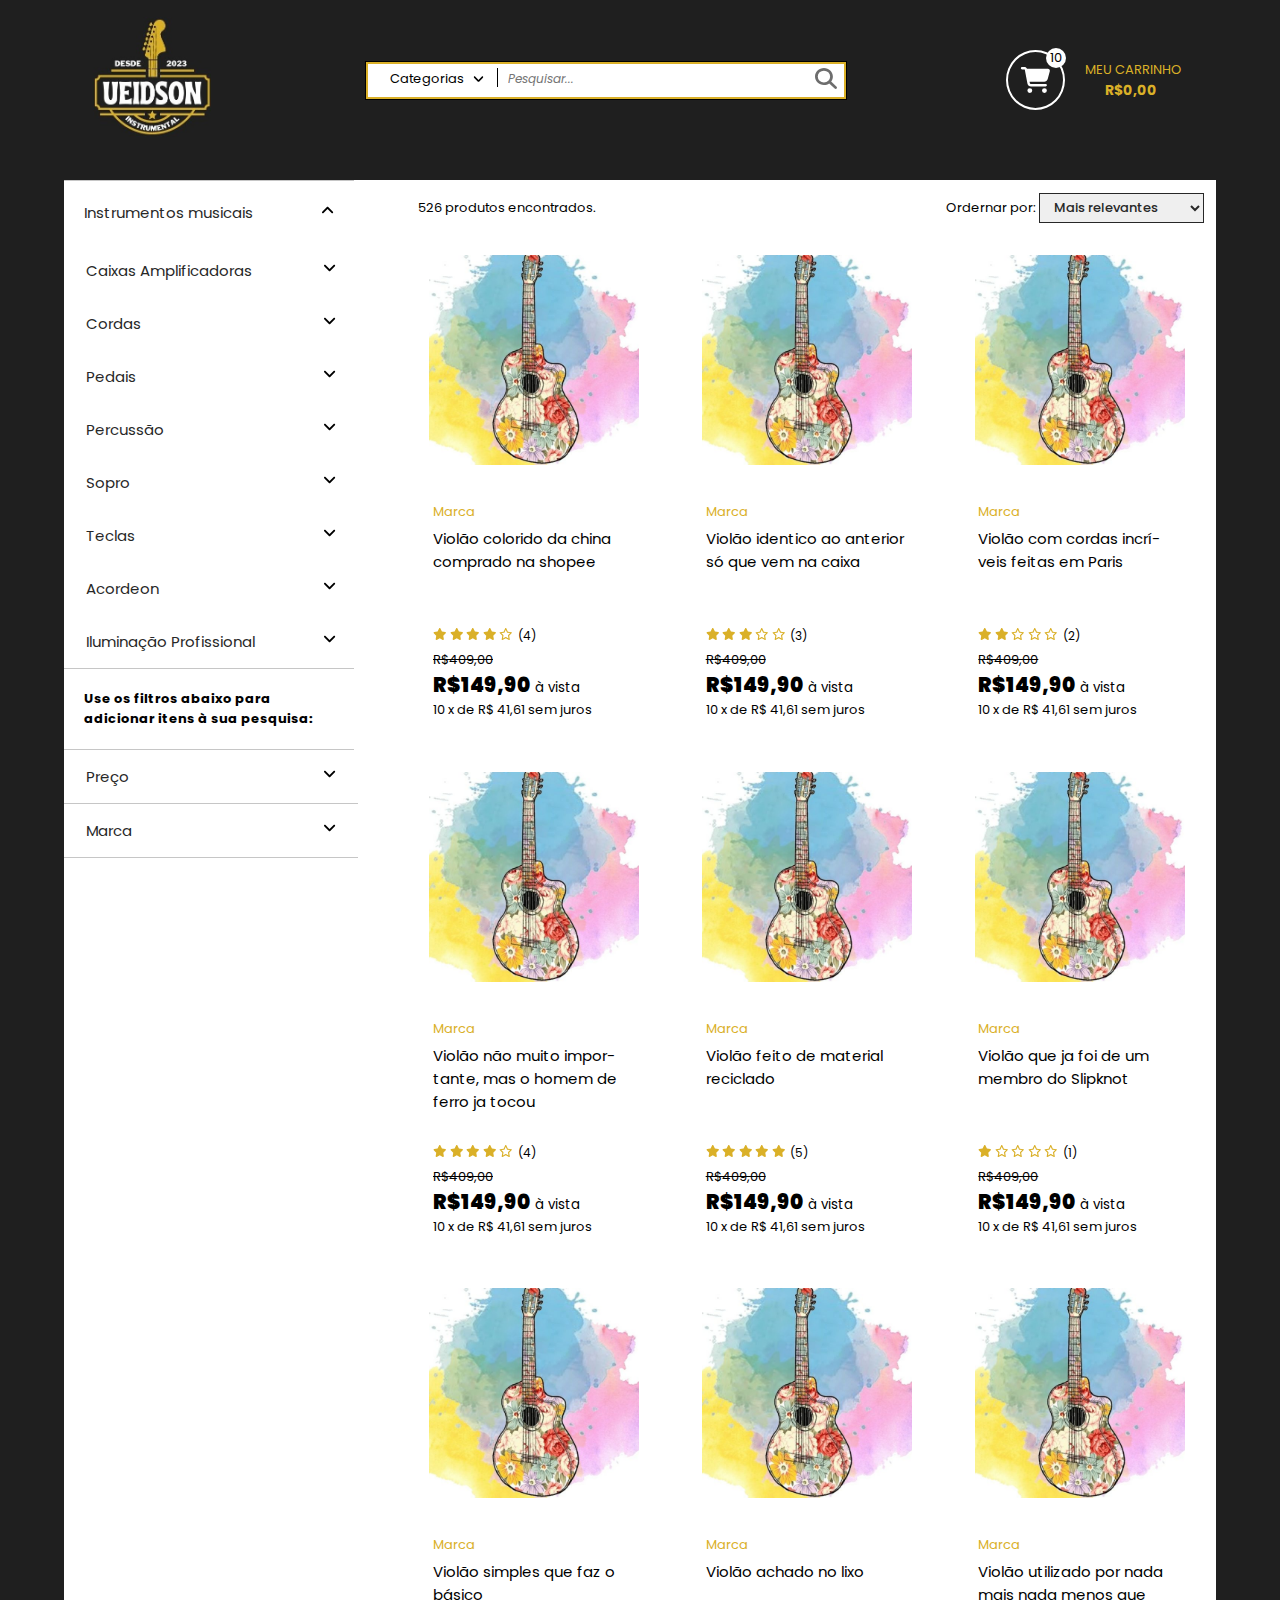
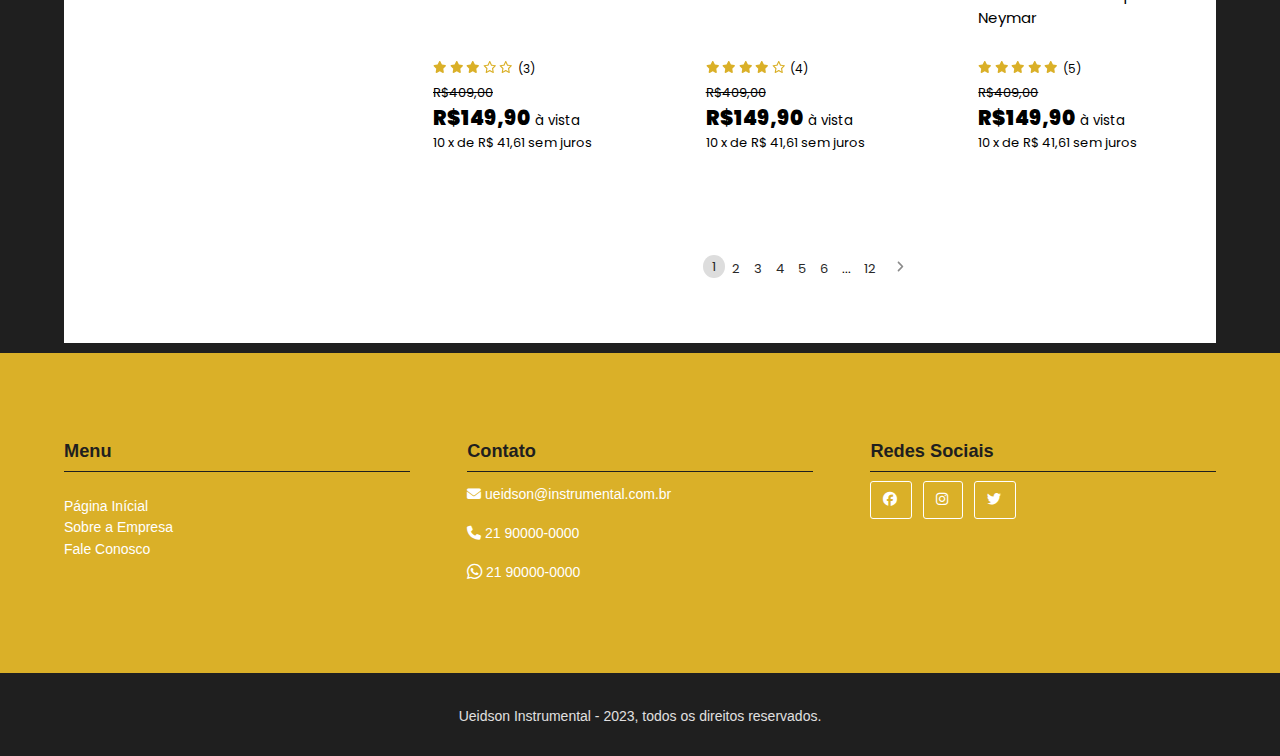
==== commit 0649ddd8: "Update index.html" ====
--- a/index.html
+++ b/index.html
@@ -8,7 +8,6 @@
     <link rel="stylesheet" href="./footer.css">
     <link rel="stylesheet" href="./cards.css">
     <link rel="stylesheet" href="https://cdnjs.cloudflare.com/ajax/libs/font-awesome/6.4.2/css/all.min.css">
-    <link rel="stylesheet" href="./index.css">
 </head>
 <body>
 
@@ -17,7 +16,7 @@
       <nav class="navbar">
         <ul class="navbar-container-list">
           <li class="navbar-list navbar-logo">
-            <img src="/logo.jpg" class="logo" alt="logo">
+            <img src="./logo.jpg" class="logo" alt="logo">
           </li>
           <li class="navbar-list search-navbar">
             <div class="categories">
@@ -155,7 +154,7 @@
           <ul class="product-info">
             <li class="product-list">
               <div class="product product-image">
-                <img src="/violao.jpg" alt="">
+                <img src="./violao.jpg" alt="">
               </div>
               <div class="info">
                 <div class="product product-brand">Marca</div>
@@ -184,7 +183,7 @@
             </li>
             <li class="product-list">
               <div class="product product-image">
-                <img src="/violao.jpg" alt="">
+                <img src="./violao.jpg" alt="">
               </div>
               <div class="info">
                 <div class="product product-brand">Marca</div>
@@ -213,7 +212,7 @@
             </li>
             <li class="product-list">
               <div class="product product-image">
-                <img src="/violao.jpg" alt="">
+                <img src="./violao.jpg" alt="">
               </div>
               <div class="info">
                 <div class="product product-brand">Marca</div>
@@ -242,7 +241,7 @@
             </li>
             <li class="product-list">
               <div class="product product-image">
-                <img src="/violao.jpg" alt="">
+                <img src="./violao.jpg" alt="">
               </div>
               <div class="info">
                 <div class="product product-brand">Marca</div>
@@ -271,7 +270,7 @@
             </li>
             <li class="product-list">
               <div class="product product-image">
-                <img src="/violao.jpg" alt="product" onclick="openModal('/violao.jpg')">
+                <img src="./violao.jpg" alt="product" onclick="openModal('./violao.jpg')">
               </div>
               <div class="info">
                 <div class="product product-brand">Marca</div>
@@ -300,7 +299,7 @@
             </li>
             <li class="product-list">
               <div class="product product-image">
-                <img src="/violao.jpg" alt="product" onclick="openModal('/violao.jpg')">
+                <img src="./violao.jpg" alt="product" onclick="openModal('./violao.jpg')">
               </div>
               <div class="info">
                 <div class="product product-brand">Marca</div>
@@ -329,7 +328,7 @@
             </li>
             <li class="product-list">
               <div class="product product-image">
-                <img src="/violao.jpg" alt="product" onclick="openModal('/violao.jpg')">
+                <img src="./violao.jpg" alt="product" onclick="openModal('./violao.jpg')">
               </div>
               <div class="info">
                 <div class="product product-brand">Marca</div>
@@ -358,7 +357,7 @@
             </li>
             <li class="product-list">
               <div class="product product-image">
-                <img src="/violao.jpg" alt="product" onclick="openModal('/violao.jpg')">
+                <img src="./violao.jpg" alt="product" onclick="openModal('./violao.jpg')">
               </div>
               <div class="info">
                 <div class="product product-brand">Marca</div>
@@ -387,7 +386,7 @@
             </li>
             <li class="product-list">
               <div class="product product-image">
-                <img src="/violao.jpg" alt="" onclick="openModal('/violao.jpg')">
+                <img src="./violao.jpg" alt="" onclick="openModal('./violao.jpg')">
               </div>
               <div class="info">
                 <div class="product product-brand">Marca</div>
--- a/navbar.css
+++ b/navbar.css
@@ -106,7 +106,7 @@
 
 .search-navbar::after {
   content: "";
-  background-image: url("/imgs/search.svg");
+  background-image: url("./search.svg");
   padding: 10.8px;
   position: absolute;
   top: 6px;
